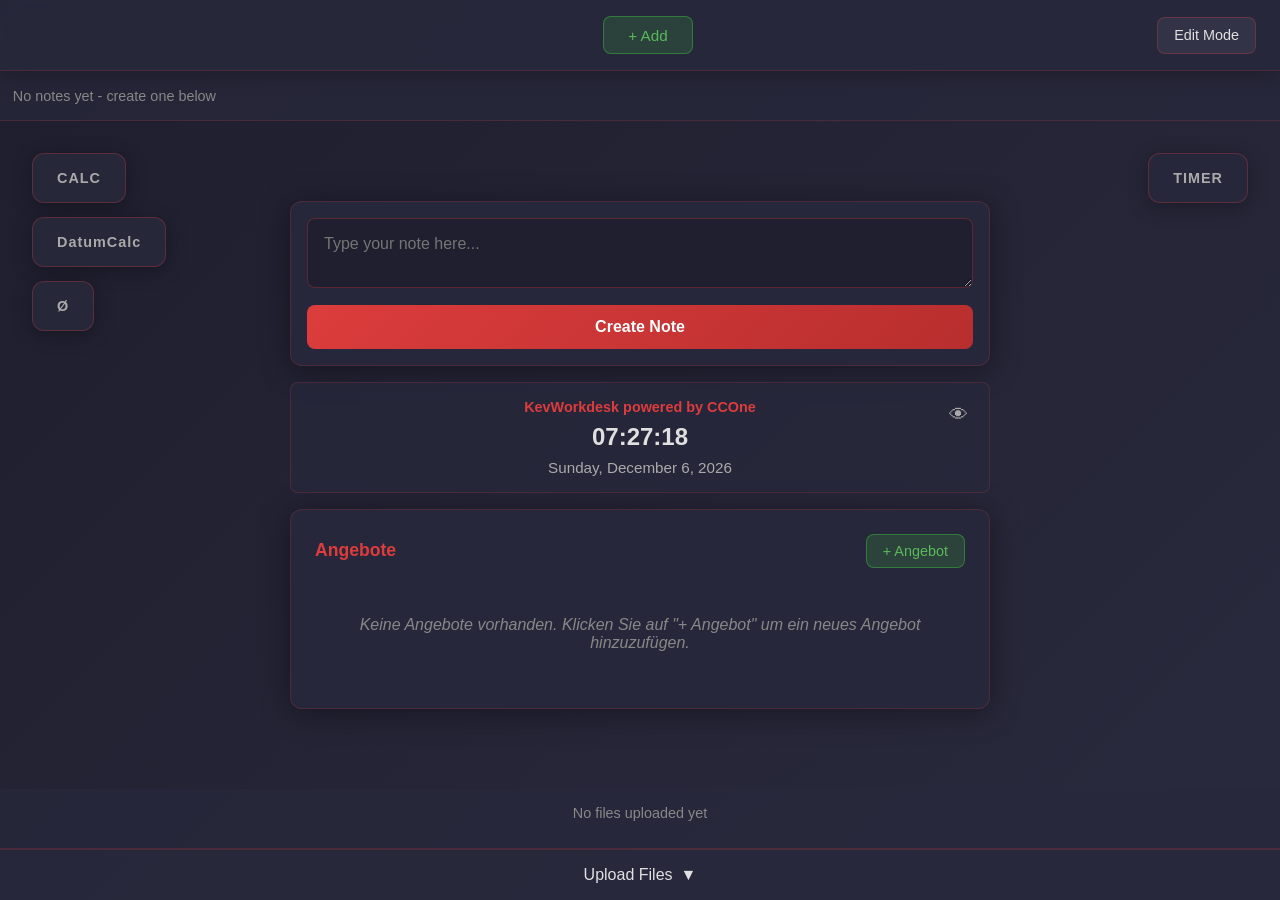
==== index.html @ 1b96d5c5 "Add KevWorkdesk environment with full feature set This commit adds the complete KevWorkdesk powered " ====
<!DOCTYPE html>
<html lang="en">
<head>
    <meta charset="UTF-8">
    <meta name="viewport" content="width=device-width, initial-scale=1.0">
    <title>KevWorkdesk powered by CCOne</title>
    <style>
        * { margin: 0; padding: 0; box-sizing: border-box; }
        body {
            font-family: -apple-system, BlinkMacSystemFont, 'Segoe UI', Roboto, sans-serif;
            background: linear-gradient(135deg, #1e1e2e 0%, #2a2a3e 100%);
            color: #e0e0e0;
            min-height: 100vh;
            display: flex;
            flex-direction: column;
        }
        .top-bar {
            background: rgba(40, 40, 60, 0.9);
            backdrop-filter: blur(10px);
            padding: 1rem;
            display: flex;
            justify-content: center;
            align-items: center;
            gap: 1rem;
            box-shadow: 0 2px 20px rgba(0, 0, 0, 0.3);
            border-bottom: 1px solid rgba(220, 60, 60, 0.2);
            flex-wrap: wrap;
            position: relative;
        }
        .edit-mode-toggle {
            position: absolute;
            right: 1.5rem;
            padding: 0.6rem 1rem;
            background: rgba(60, 60, 80, 0.6);
            border: 1px solid rgba(220, 60, 60, 0.3);
            color: #e0e0e0;
            border-radius: 8px;
            cursor: pointer;
            transition: all 0.3s;
            font-size: 0.9rem;
       }
        .edit-mode-toggle:hover { background: rgba(220, 60, 60, 0.2); border-color: #dc3c3c; }
        .edit-mode-toggle.active { background: rgba(220, 60, 60, 0.3); border-color: #dc3c3c; box-shadow: 0 0 10px rgba(220, 60, 60, 0.3); }
        .nav-button-container { position: relative; display: inline-block; }
        body.edit-mode .nav-button-container { cursor: grab; }
        body.edit-mode .nav-button-container:active { cursor: grabbing; }
        .nav-button {
            padding: 0.6rem 1.5rem;
            background: rgba(60, 60, 80, 0.6);
            border: 1px solid rgba(220, 60, 60, 0.3);
            color: #e0e0e0;
            border-radius: 8px;
            cursor: pointer;
            transition: all 0.3s;
            text-decoration: none;
            font-size: 0.95rem;
            display: inline-block;
        }
        .nav-button:hover { background: rgba(220, 60, 60, 0.2); border-color: #dc3c3c; transform: translateY(-2px); }
        .delete-btn {
            position: absolute;
            top: -8px;
            right: -8px;
            width: 20px;
            height: 20px;
            background: #b43232;
            border: none;
            border-radius: 50%;
            color: white;
            font-size: 14px;
            cursor: pointer;
            display: none;
            align-items: center;
            justify-content: center;
            z-index: 10;
        }
        body.edit-mode .delete-btn { display: flex; }
        .delete-btn:hover { background: #dc3c3c; }
        .add-button {
            padding: 0.6rem 1.5rem;
            background: rgba(60, 180, 60, 0.2);
            border: 1px solid rgba(60, 180, 60, 0.5);
            color: #5cb85c;
            border-radius: 8px;
            cursor: pointer;
            transition: all 0.3s;
            font-size: 0.95rem;
            display: none;
        }
        body.edit-mode .add-button, .add-button.show-always { display: inline-block; }
        .add-button:hover { background: rgba(60, 180, 60, 0.3); transform: translateY(-2px); }
        .notes-bar {
            background: rgba(40, 40, 60, 0.7);
            padding: 0.8rem;
            display: flex;
            gap: 0.5rem;
            overflow-x: auto;
            min-height: 50px;
            align-items: center;
            border-bottom: 1px solid rgba(220, 60, 60, 0.2);
        }
        .notes-bar:empty::after { content: 'No notes yet - create one below'; color: #888; font-size: 0.9rem; }
        .note-button-container {
            position: relative;
            display: inline-block;
            cursor: grab;
        }
        .note-button-container:active {
            cursor: grabbing;
        }
        .note-button {
            padding: 0.5rem 1rem;
            background: rgba(220, 60, 60, 0.2);
            border: 1px solid #dc3c3c;
            color: #dc3c3c;
            border-radius: 6px;
            cursor: pointer;
            transition: all 0.2s;
            white-space: nowrap;
            font-weight: 600;
        }
        .note-button:hover { background: rgba(220, 60, 60, 0.4); transform: scale(1.05); }
        .note-delete-btn {
            position: absolute;
            top: -8px;
            right: -8px;
            width: 20px;
            height: 20px;
            background: #b43232;
            border: none;
            border-radius: 50%;
            color: white;
            font-size: 14px;
            cursor: pointer;
            display: none;
            align-items: center;
            justify-content: center;
            z-index: 10;
        }
        body.edit-mode .note-delete-btn { display: flex; }
        .note-delete-btn:hover { background: #dc3c3c; }
        .main-content {
            flex: 1;
            display: flex;
            flex-direction: column;
            justify-content: center;
            align-items: center;
            padding: 2rem;
            position: relative;
        }
        .widget-bar {
            position: absolute;
            top: 2rem;
            right: 2rem;
            display: flex;
            gap: 1rem;
        }
        .timer-widget {
            background: rgba(40, 40, 60, 0.9);
            border: 1px solid rgba(220, 60, 60, 0.3);
            border-radius: 12px;
            padding: 1rem 1.5rem;
            cursor: pointer;
            transition: all 0.3s;
            box-shadow: 0 4px 20px rgba(0, 0, 0, 0.3);
            position: relative;
        }
        .timer-widget:hover { background: rgba(50, 50, 70, 0.9); border-color: #dc3c3c; transform: translateY(-2px); }
        .timer-label {
            font-size: 0.9rem;
            color: #aaa;
            text-align: center;
            font-weight: 600;
            letter-spacing: 1px;
        }
        .timer-badge {
            position: absolute;
            top: -8px;
            right: -8px;
            background: #dc3c3c;
            color: white;
            border-radius: 50%;
            width: 24px;
            height: 24px;
            display: none;
            align-items: center;
            justify-content: center;
            font-size: 0.75rem;
            font-weight: 700;
            border: 2px solid rgba(40, 40, 60, 0.9);
        }
        .timer-badge.active { display: flex; }
        @keyframes pulse { 0%, 100% { opacity: 1; } 50% { opacity: 0.3; } }
        .content-wrapper {
            display: flex;
            gap: 2rem;
            width: 100%;
            max-width: 1400px;
            align-items: flex-start;
            justify-content: center;
        }
        .calculator-widget {
            background: rgba(40, 40, 60, 0.9);
            border: 1px solid rgba(220, 60, 60, 0.3);
            border-radius: 12px;
            padding: 1.5rem;
            box-shadow: 0 4px 30px rgba(0, 0, 0, 0.4);
            display: none;
            flex-direction: column;
            gap: 1rem;
            min-width: 280px;
        }
        .calculator-widget.active { display: flex; }
        .calc-toggle, .datecalc-toggle, .avg-toggle {
            position: absolute;
            top: 2rem;
            left: 2rem;
            background: rgba(40, 40, 60, 0.9);
            border: 1px solid rgba(220, 60, 60, 0.3);
            border-radius: 12px;
            padding: 1rem 1.5rem;
            cursor: pointer;
            transition: all 0.3s;
            box-shadow: 0 4px 20px rgba(0, 0, 0, 0.3);
            font-size: 0.9rem;
            color: #aaa;
            font-weight: 600;
            letter-spacing: 1px;
        }
        .datecalc-toggle {
            top: 6rem;
        }
        .avg-toggle {
            top: 10rem;
        }
        .calc-toggle:hover, .datecalc-toggle:hover, .avg-toggle:hover { background: rgba(50, 50, 70, 0.9); border-color: #dc3c3c; transform: translateY(-2px); }
        .calc-toggle.active, .datecalc-toggle.active, .avg-toggle.active { background: rgba(220, 60, 60, 0.2); border-color: #dc3c3c; color: #dc3c3c; }
        .calc-display {
            background: rgba(30, 30, 45, 0.8);
            border: 1px solid rgba(220, 60, 60, 0.3);
            border-radius: 8px;
            padding: 1.5rem;
            text-align: right;
            font-size: 2rem;
            font-weight: 700;
            color: #e0e0e0;
            min-height: 70px;
            display: flex;
            align-items: center;
            justify-content: flex-end;
            word-break: break-all;
        }
        .calc-buttons {
            display: grid;
            grid-template-columns: repeat(4, 1fr);
            gap: 0.8rem;
        }
        .calc-btn {
            padding: 1.2rem;
            background: rgba(60, 60, 80, 0.6);
            border: 1px solid rgba(220, 60, 60, 0.3);
            color: #e0e0e0;
            border-radius: 8px;
            cursor: pointer;
            font-size: 1.2rem;
            font-weight: 600;
            transition: all 0.2s;
        }
        .calc-btn:hover { background: rgba(220, 60, 60, 0.2); border-color: #dc3c3c; transform: scale(1.05); }
        .calc-btn:active { transform: scale(0.95); }
        .calc-btn.operator { background: rgba(220, 60, 60, 0.2); color: #dc3c3c; }
        .calc-btn.equals { background: linear-gradient(135deg, #dc3c3c 0%, #b82e2e 100%); color: white; grid-column: span 2; }
        .calc-btn.clear { background: rgba(180, 50, 50, 0.2); color: #b43232; }
        .input-section { width: 100%; max-width: 700px; }
        .input-container {
            background: rgba(40, 40, 60, 0.9);
            border-radius: 12px;
            padding: 1rem;
            box-shadow: 0 4px 30px rgba(0, 0, 0, 0.4);
            border: 1px solid rgba(220, 60, 60, 0.2);
        }
        .input-box {
            width: 100%;
            min-height: 60px;
            background: rgba(30, 30, 45, 0.8);
            border: 1px solid rgba(220, 60, 60, 0.3);
            border-radius: 8px;
            padding: 1rem;
            color: #e0e0e0;
            font-size: 1rem;
            resize: vertical;
            font-family: inherit;
        }
        .input-box:focus { outline: none; border-color: #dc3c3c; }
        .submit-button {
            margin-top: 0.8rem;
            padding: 0.8rem 2rem;
            background: linear-gradient(135deg, #dc3c3c 0%, #b82e2e 100%);
            border: none;
            color: white;
            border-radius: 8px;
            cursor: pointer;
            font-size: 1rem;
            font-weight: 600;
            transition: all 0.3s;
            width: 100%;
        }
        .submit-button:hover { transform: translateY(-2px); }
        .dashboard-info {
            margin-top: 1rem;
            text-align: center;
            padding: 1rem;
            background: rgba(40, 40, 60, 0.7);
            border-radius: 8px;
            border: 1px solid rgba(220, 60, 60, 0.2);
            position: relative;
        }
        .dashboard-title {
            color: #dc3c3c;
            font-size: 0.9rem;
            font-weight: 600;
            margin-bottom: 0.5rem;
        }
        .dashboard-time {
            font-size: 1.5rem;
            font-weight: 700;
            color: #e0e0e0;
            margin: 0.5rem 0;
        }
        .dashboard-time.hidden {
            color: #555;
            user-select: none;
        }
        .dashboard-date {
            color: #aaa;
            font-size: 0.95rem;
        }
        .time-toggle {
            position: absolute;
            top: 1rem;
            right: 1rem;
            background: none;
            border: none;
            color: #aaa;
            cursor: pointer;
            font-size: 1.2rem;
            transition: all 0.3s;
            padding: 0.3rem;
        }
        .time-toggle:hover {
            color: #dc3c3c;
            transform: scale(1.1);
        }
        .offers-section {
            width: 100%;
            max-width: 700px;
            margin-top: 1rem;
            background: rgba(40, 40, 60, 0.9);
            border-radius: 12px;
            padding: 1.5rem;
            box-shadow: 0 4px 30px rgba(0, 0, 0, 0.4);
            border: 1px solid rgba(220, 60, 60, 0.2);
        }
        .offers-header {
            display: flex;
            justify-content: space-between;
            align-items: center;
            margin-bottom: 1rem;
        }
        .offers-title {
            color: #dc3c3c;
            font-size: 1.1rem;
            font-weight: 600;
        }
        .add-offer-btn {
            padding: 0.5rem 1rem;
            background: rgba(60, 180, 60, 0.2);
            border: 1px solid rgba(60, 180, 60, 0.5);
            color: #5cb85c;
            border-radius: 8px;
            cursor: pointer;
            transition: all 0.3s;
            font-size: 0.9rem;
            display: none;
        }
        body.edit-mode .add-offer-btn, .add-offer-btn.show-always { display: inline-block; }
        .add-offer-btn:hover { background: rgba(60, 180, 60, 0.3); transform: scale(1.05); }
        .offers-table {
            width: 100%;
            border-collapse: collapse;
        }
        .offers-table thead th {
            background: rgba(220, 60, 60, 0.2);
            color: #dc3c3c;
            padding: 0.8rem;
            text-align: left;
            font-weight: 600;
            border-bottom: 2px solid rgba(220, 60, 60, 0.3);
        }
        .offers-table thead th:nth-child(1) { width: 5%; }
        .offers-table thead th:nth-child(2) { width: 55%; }
        .offers-table thead th:nth-child(3) { width: 20%; }
        .offers-table thead th:nth-child(4) { width: 20%; }
        .offers-table tbody tr {
            border-bottom: 1px solid rgba(220, 60, 60, 0.2);
            transition: all 0.3s;
        }
        .offers-table tbody tr:hover {
            background: rgba(220, 60, 60, 0.1);
        }
        .offers-table tbody tr.expired {
            background: rgba(180, 50, 50, 0.15);
        }
        .offers-table tbody td {
            padding: 0.8rem;
            color: #e0e0e0;
        }
        .offer-row {
            cursor: pointer;
        }
        .offer-status {
            text-align: center;
        }
        .status-dot {
            display: inline-block;
            width: 12px;
            height: 12px;
            border-radius: 50%;
            position: relative;
            cursor: help;
        }
        .status-dot.active { background: #5cb85c; }
        .status-dot.expiring { background: #ffcc00; }
        .status-dot.expired { background: #dc3c3c; }
        .status-dot.future { background: #5dade2; } /* Light blue for future offers */
        .offer-title {
            font-weight: 600;
            color: #e0e0e0;
        }
        .offer-description-row {
            display: none;
            background: rgba(30, 30, 45, 0.5);
        }
        .offer-description-row.expanded {
            display: table-row;
        }
        .offer-description-cell {
            padding: 1rem !important;
            font-style: italic;
            font-size: 0.9rem;
            color: #aaa;
        }
        .offer-actions {
            display: none;
            gap: 0.5rem;
            margin-top: 0.3rem;
        }
        body.edit-mode .offer-actions {
            display: flex;
        }
        .offer-edit-btn, .offer-delete-btn {
            padding: 0.3rem 0.6rem;
            border-radius: 4px;
            border: 1px solid;
            cursor: pointer;
            font-size: 0.8rem;
            transition: all 0.2s;
        }
        .offer-edit-btn {
            background: rgba(220, 60, 60, 0.2);
            border-color: #dc3c3c;
            color: #dc3c3c;
        }
        .offer-delete-btn {
            background: rgba(180, 50, 50, 0.2);
            border-color: #b43232;
            color: #b43232;
        }
        .offer-edit-btn:hover { background: rgba(220, 60, 60, 0.3); }
        .offer-delete-btn:hover { background: rgba(180, 50, 50, 0.3); }
        .offers-empty {
            text-align: center;
            padding: 2rem;
            color: #888;
            font-style: italic;
        }
        .active-timers-display {
            position: fixed;
            bottom: 2rem;
            right: 2rem;
            background: rgba(40, 40, 60, 0.95);
            border: 1px solid rgba(220, 60, 60, 0.3);
            border-radius: 12px;
            padding: 1rem;
            box-shadow: 0 4px 30px rgba(0, 0, 0, 0.5);
            min-width: 300px;
            max-width: 400px;
            display: none;
            flex-direction: column;
            gap: 0.8rem;
            z-index: 100;
        }
        .active-timers-display.visible {
            display: flex;
        }
        .active-timers-header {
            color: #dc3c3c;
            font-weight: 600;
            font-size: 0.95rem;
            border-bottom: 1px solid rgba(220, 60, 60, 0.3);
            padding-bottom: 0.5rem;
        }
        .active-timer-item {
            background: rgba(30, 30, 45, 0.8);
            border: 1px solid rgba(220, 60, 60, 0.3);
            border-radius: 8px;
            padding: 0.8rem;
            display: flex;
            justify-content: space-between;
            align-items: center;
        }
        .active-timer-info {
            flex: 1;
        }
        .active-timer-type {
            font-size: 0.9rem;
            color: #e0e0e0;
            margin-bottom: 0.2rem;
            font-weight: 600;
        }
        .active-timer-countdown {
            font-size: 1.2rem;
            font-weight: 700;
            color: #5cb85c;
        }
        .active-timer-stop {
            background: rgba(180, 50, 50, 0.2);
            border: 1px solid #b43232;
            color: #b43232;
            padding: 0.4rem 0.8rem;
            border-radius: 6px;
            cursor: pointer;
            font-size: 0.8rem;
            transition: all 0.2s;
        }
        .active-timer-stop:hover {
            background: rgba(180, 50, 50, 0.4);
        }
        .expired-timers-modal {
            position: fixed;
            bottom: 2rem;
            right: 2rem;
            transform: none;
            background: rgba(40, 40, 60, 0.98);
            border: 2px solid #dc3c3c;
            border-radius: 12px;
            padding: 1.5rem;
            box-shadow: 0 8px 40px rgba(220, 60, 60, 0.4);
            min-width: 400px;
            max-width: 600px;
            max-height: 70vh;
            overflow-y: auto;
            z-index: 150;
            margin-bottom: 1rem;
            display: none;
        }
        .expired-timers-modal.visible {
            display: block;
            animation: slideUp 0.3s ease-out;
        }
        @keyframes slideUp {
            from {
                opacity: 0;
                transform: translateY(20px);
            }
            to {
                opacity: 1;
                transform: translateY(0);
            }
        }
        .expired-timers-header {
            color: #dc3c3c;
            font-size: 1.3rem;
            font-weight: 700;
            margin-bottom: 1rem;
            text-align: center;
        }
        .expired-timer-item {
            background: rgba(220, 60, 60, 0.15);
            border: 1px solid #dc3c3c;
            border-radius: 8px;
            padding: 1rem;
            margin-bottom: 1rem;
        }
        .expired-timer-item:last-child {
            margin-bottom: 0;
        }
        .expired-timer-title {
            font-size: 1.1rem;
            font-weight: 600;
            color: #dc3c3c;
            margin-bottom: 0.5rem;
        }
        .expired-timer-description {
            color: #aaa;
            font-style: italic;
            font-size: 0.95rem;
            margin-bottom: 0.8rem;
        }
        .expired-timer-actions {
            display: flex;
            gap: 0.5rem;
        }
        .expired-timer-btn {
            flex: 1;
            padding: 0.6rem;
            border-radius: 6px;
            border: 1px solid;
            cursor: pointer;
            font-size: 0.9rem;
            font-weight: 600;
            transition: all 0.2s;
        }
        .restart-expired-btn {
            background: rgba(60, 180, 60, 0.2);
            border-color: #5cb85c;
            color: #5cb85c;
        }
        .restart-expired-btn:hover {
            background: rgba(60, 180, 60, 0.3);
        }
        .dismiss-expired-btn {
            background: rgba(100, 100, 120, 0.3);
            border-color: #666;
            color: #aaa;
        }
        .dismiss-expired-btn:hover {
            background: rgba(100, 100, 120, 0.4);
        }
        .dismiss-all-expired-btn {
            width: 100%;
            margin-top: 1rem;
            padding: 0.8rem;
            background: rgba(180, 50, 50, 0.2);
            border: 1px solid #b43232;
            color: #b43232;
            border-radius: 8px;
            cursor: pointer;
            font-size: 1rem;
            font-weight: 600;
            transition: all 0.2s;
        }
        .dismiss-all-expired-btn:hover {
            background: rgba(180, 50, 50, 0.4);
        }
        .files-display-section {
            background: rgba(40, 40, 60, 0.7);
            padding: 1rem;
            border-bottom: 1px solid rgba(220, 60, 60, 0.2);
            min-height: 60px;
        }
        .files-display-section:empty::after {
            content: 'No files uploaded yet';
            color: #888;
            font-size: 0.9rem;
            display: block;
            text-align: center;
        }
        .files-list { display: flex; flex-wrap: wrap; gap: 0.5rem; }
        .bottom-bar { background: rgba(40, 40, 60, 0.9); border-top: 1px solid rgba(220, 60, 60, 0.2); }
        .bottom-bar-header {
            padding: 1rem;
            display: flex;
            justify-content: center;
            align-items: center;
            gap: 0.5rem;
            cursor: pointer;
            transition: all 0.3s;
        }
        .bottom-bar-header:hover { background: rgba(50, 50, 70, 0.9); }
        .upload-section { max-height: 0; overflow: hidden; transition: max-height 0.3s; }
        .upload-section.open { max-height: 400px; overflow-y: auto; }
        .upload-content { padding: 1.5rem; border-top: 1px solid rgba(220, 60, 60, 0.2); }
        .upload-area {
            border: 2px dashed rgba(220, 60, 60, 0.4);
            border-radius: 8px;
            padding: 2rem;
            text-align: center;
            cursor: pointer;
            transition: all 0.3s;
        }
        .upload-area:hover { border-color: #dc3c3c; background: rgba(220, 60, 60, 0.05); }
        .upload-area.drag-over { border-color: #dc3c3c; background: rgba(220, 60, 60, 0.15); transform: scale(1.02); }
        .upload-button {
            padding: 0.8rem 2rem;
            background: rgba(220, 60, 60, 0.2);
            border: 1px solid #dc3c3c;
            color: #dc3c3c;
            border-radius: 8px;
            cursor: pointer;
        }
        .file-input { display: none; }
        .file-item-container { position: relative; }
        .file-item {
            padding: 0.6rem 1rem;
            background: rgba(60, 60, 80, 0.6);
            border: 1px solid rgba(220, 60, 60, 0.3);
            border-radius: 6px;
            cursor: pointer;
            transition: all 0.2s;
        }
        .file-item:hover { background: rgba(220, 60, 60, 0.2); }
        .modal {
            display: none;
            position: fixed;
            top: 0;
            left: 0;
            width: 100%;
            height: 100%;
            background: rgba(0, 0, 0, 0.8);
            z-index: 1000;
            justify-content: center;
            align-items: center;
        }
        .modal.open { display: flex; }
        .modal-content {
            background: rgba(40, 40, 60, 0.98);
            border-radius: 12px;
            padding: 2rem;
            max-width: 600px;
            width: 90%;
            max-height: 80vh;
            overflow-y: auto;
            border: 1px solid rgba(220, 60, 60, 0.3);
        }
        .modal-header {
            display: flex;
            justify-content: space-between;
            align-items: center;
            margin-bottom: 1.5rem;
        }
        .modal-title {
            color: #dc3c3c;
            font-size: 1.3rem;
            font-weight: 600;
        }
        .modal-title-input {
            background: rgba(30, 30, 45, 0.8);
            border: 1px solid rgba(220, 60, 60, 0.3);
            border-radius: 6px;
            padding: 0.5rem;
            color: #dc3c3c;
            font-size: 1.3rem;
            font-weight: 600;
            font-family: inherit;
            width: 100%;
        }
        .close-button {
            background: none;
            border: none;
            color: #888;
            font-size: 1.5rem;
            cursor: pointer;
        }
        .note-content {
            background: rgba(30, 30, 45, 0.8);
            border: 1px solid rgba(220, 60, 60, 0.2);
            border-radius: 8px;
            padding: 1rem;
            color: #e0e0e0;
            white-space: pre-wrap;
            margin-bottom: 1.5rem;
            min-height: 100px;
        }
        .note-content-edit {
            width: 100%;
            min-height: 150px;
            background: rgba(30, 30, 45, 0.8);
            border: 1px solid rgba(220, 60, 60, 0.3);
            border-radius: 8px;
            padding: 1rem;
            color: #e0e0e0;
            font-size: 1rem;
            resize: vertical;
            font-family: inherit;
            margin-bottom: 1rem;
        }
        .modal-actions { display: flex; gap: 1rem; flex-wrap: wrap; }
        .action-button {
            flex: 1;
            padding: 0.8rem;
            border: none;
            border-radius: 8px;
            cursor: pointer;
            font-size: 1rem;
            font-weight: 600;
            min-width: 120px;
        }
        .edit-button { background: rgba(220, 60, 60, 0.2); color: #dc3c3c; border: 1px solid #dc3c3c; }
        .delete-button { background: rgba(180, 50, 50, 0.2); color: #b43232; border: 1px solid #b43232; }
        .save-button { background: linear-gradient(135deg, #dc3c3c 0%, #b82e2e 100%); color: white; }
        .cancel-button { background: rgba(100, 100, 120, 0.3); color: #aaa; border: 1px solid #666; }
        .restart-button { background: rgba(60, 180, 60, 0.2); color: #5cb85c; border: 1px solid #5cb85c; }
        .form-group { margin-bottom: 1rem; }
        .form-label {
            display: block;
            color: #dc3c3c;
            margin-bottom: 0.5rem;
            font-weight: 600;
        }
        .form-input, .form-textarea {
            width: 100%;
            background: rgba(30, 30, 45, 0.8);
            border: 1px solid rgba(220, 60, 60, 0.3);
            border-radius: 8px;
            padding: 0.8rem;
            color: #e0e0e0;
            font-size: 1rem;
            font-family: inherit;
        }
        .form-textarea {
            min-height: 100px;
            resize: vertical;
        }
        .arrow { transition: transform 0.3s; display: inline-block; }
        .arrow.up { transform: rotate(180deg); }
        .timer-tabs { display: flex; gap: 0.5rem; margin-bottom: 1rem; }
        .timer-tab {
            flex: 1;
            padding: 0.8rem;
            background: rgba(60, 60, 80, 0.6);
            border: 1px solid rgba(220, 60, 60, 0.3);
            border-radius: 8px;
            cursor: pointer;
            text-align: center;
            transition: all 0.3s;
            color: #aaa;
        }
        .timer-tab.active { background: rgba(220, 60, 60, 0.3); border-color: #dc3c3c; color: #dc3c3c; }
        .timer-inputs { display: flex; gap: 1rem; margin-bottom: 1rem; }
        .timer-input-group { flex: 1; }
        .active-timer {
            background: rgba(60, 180, 60, 0.2);
            border: 1px solid rgba(60, 180, 60, 0.5);
            border-radius: 8px;
            padding: 1rem;
            margin-bottom: 1rem;
            text-align: center;
        }
        .active-timer-time {
            font-size: 2rem;
            font-weight: 700;
            color: #5cb85c;
            margin-bottom: 0.5rem;
        }
        .active-timer-label {
            color: #aaa;
            font-size: 0.9rem;
        }
        .timer-complete-msg {
            background: rgba(220, 60, 60, 0.2);
            border: 1px solid #dc3c3c;
            border-radius: 8px;
            padding: 1.5rem;
            text-align: center;
            margin-bottom: 1rem;
        }
        .timer-complete-text {
            font-size: 1.5rem;
            color: #dc3c3c;
            font-weight: 600;
            margin-bottom: 0.5rem;
        }
        .timer-complete-subtext {
            color: #aaa;
            font-size: 0.9rem;
        }
        .avg-values-list {
            max-height: 300px;
            overflow-y: auto;
            margin-bottom: 1rem;
        }
        .avg-value-item {
            background: rgba(30, 30, 45, 0.8);
            border: 1px solid rgba(220, 60, 60, 0.3);
            border-radius: 8px;
            padding: 0.8rem;
            margin-bottom: 0.5rem;
            display: flex;
            justify-content: space-between;
            align-items: center;
        }
        .avg-value-text {
            color: #e0e0e0;
            font-size: 1.1rem;
            font-weight: 600;
        }
        .avg-delete-btn {
            background: rgba(180, 50, 50, 0.2);
            border: 1px solid #b43232;
            color: #b43232;
            padding: 0.4rem 0.8rem;
            border-radius: 6px;
            cursor: pointer;
            font-size: 0.9rem;
            transition: all 0.2s;
        }
        .avg-delete-btn:hover {
            background: rgba(180, 50, 50, 0.4);
            transform: scale(1.05);
        }
        .avg-result {
            background: rgba(60, 180, 60, 0.2);
            border: 1px solid rgba(60, 180, 60, 0.5);
            border-radius: 8px;
            padding: 1.5rem;
            text-align: center;
            margin-bottom: 1rem;
        }
        .avg-result-label {
            color: #aaa;
            font-size: 0.9rem;
            margin-bottom: 0.5rem;
        }
        .avg-result-value {
            font-size: 2.5rem;
            font-weight: 700;
            color: #5cb85c;
        }
        .avg-input-row {
            display: flex;
            gap: 0.5rem;
            margin-bottom: 1rem;
        }
        .avg-input-row input {
            flex: 1;
        }
        .date-calc-result {
            background: rgba(60, 180, 60, 0.2);
            border: 1px solid rgba(60, 180, 60, 0.5);
            border-radius: 8px;
            padding: 1.5rem;
            margin-bottom: 1rem;
        }
        .date-calc-row {
            display: flex;
            justify-content: space-between;
            padding: 0.8rem 0;
            border-bottom: 1px solid rgba(60, 180, 60, 0.3);
        }
        .date-calc-row:last-child {
            border-bottom: none;
        }
        .date-calc-label {
            color: #aaa;
            font-size: 0.95rem;
        }
        .date-calc-value {
            color: #5cb85c;
            font-weight: 700;
            font-size: 1.1rem;
        }
    </style>
</head>
<body>
    <div class="top-bar">
        <button class="edit-mode-toggle" id="editToggle">Edit Mode</button>
        <div id="navButtons"></div>
        <button class="add-button" id="addBtn">+ Add</button>
    </div>
    <div class="notes-bar" id="notesBar"></div>
    <div class="main-content">
        <div class="calc-toggle" id="calcToggle">CALC</div>
        <div class="datecalc-toggle" id="dateCalcToggle">DatumCalc</div>
        <div class="avg-toggle" id="avgToggle">Ø</div>
        <div class="widget-bar">
            <div class="timer-widget" id="timerWidget">
                <div id="timerBadge" class="timer-badge">0</div>
                <div class="timer-label">TIMER</div>
            </div>
        </div>
        <div class="content-wrapper">
            <div class="calculator-widget" id="calculator">
                <div class="calc-display" id="calcDisplay">0</div>
                <div class="calc-buttons">
                    <button class="calc-btn clear">C</button>
                    <button class="calc-btn operator">⌫</button>
                    <button class="calc-btn operator">/</button>
                    <button class="calc-btn operator">×</button>
                    <button class="calc-btn">7</button>
                    <button class="calc-btn">8</button>
                    <button class="calc-btn">9</button>
                    <button class="calc-btn operator">−</button>
                    <button class="calc-btn">4</button>
                    <button class="calc-btn">5</button>
                    <button class="calc-btn">6</button>
                    <button class="calc-btn operator">+</button>
                    <button class="calc-btn">1</button>
                    <button class="calc-btn">2</button>
                    <button class="calc-btn">3</button>
                    <button class="calc-btn">0</button>
                    <button class="calc-btn">.</button>
                    <button class="calc-btn equals">=</button>
                </div>
            </div>
            <div class="input-section">
                <div class="input-container">
                    <textarea class="input-box" id="noteInput" placeholder="Type your note here..."></textarea>
                    <button class="submit-button" id="createBtn">Create Note</button>
                </div>
                <div class="dashboard-info">
                    <button class="time-toggle" id="timeToggle" title="Uhrzeit ein-/ausblenden">👁</button>
                    <div class="dashboard-title">KevWorkdesk powered by CCOne</div>
                    <div class="dashboard-time" id="dashTime">00:00:00</div>
                    <div class="dashboard-date" id="dashDate">Loading...</div>
                </div>
                <div class="offers-section">
                    <div class="offers-header">
                        <div class="offers-title">Angebote</div>
                        <button class="add-offer-btn" id="addOfferBtn">+ Angebot</button>
                    </div>
                    <div id="offersTableContainer"></div>
                </div>
            </div>
        </div>
    </div>
    <div class="active-timers-display" id="activeTimersDisplay">
        <div class="active-timers-header">Aktive Timer</div>
        <div id="activeTimersList"></div>
    </div>
    <div class="expired-timers-modal" id="expiredTimersModal">
        <div class="expired-timers-header">⏰ Timer abgelaufen!</div>
        <div id="expiredTimersList"></div>
        <button class="dismiss-all-expired-btn" id="dismissAllExpiredBtn">Alle schließen</button>
    </div>
    <div class="files-display-section" id="filesDisplay"></div>
    <div class="bottom-bar">
        <div class="bottom-bar-header" id="fileHeader">
            <span>Upload Files</span>
            <span class="arrow" id="uploadArrow">▼</span>
        </div>
        <div class="upload-section" id="uploadSection">
            <div class="upload-content">
                <div class="upload-area" id="uploadArea">
                    <button class="upload-button">Choose PDF, PNG or JPG</button>
                    <p style="margin-top:0.5rem;color:#888;font-size:0.9rem">or drag and drop files here</p>
                </div>
                <input type="file" id="fileInput" class="file-input" accept=".pdf,.png,.jpg,.jpeg" multiple>
            </div>
        </div>
    </div>
    <div class="modal" id="modal">
        <div class="modal-content">
            <div class="modal-header">
                <div id="modalTitleContainer" style="flex:1"><h2 class="modal-title" id="modalTitle"></h2></div>
                <button class="close-button" id="closeBtn">&times;</button>
            </div>
            <div id="modalBody"></div>
        </div>
    </div>
    <script>
        var notes = [];
        var noteTitles = [];
        var files = [];
        var buttons = [];
        var isEditMode = false;
        var currentNoteIndex = -1;
        var activeTimers = [];
        var expiredTimers = [];
        var timerIntervals = {};
        var timerIdCounter = 0;
        var lastTimerConfig = null;
        var notificationAsked = false;
        var calcActive = false;
        var calcCurrentValue = '0';
        var calcPreviousValue = '';
        var calcOperation = null;
        var calcNewNumber = true;
        var avgValues = [];
        var offers = [];
        var expandedOffers = [];
        var timeVisible = true;
        var draggedButtonIndex = null;
        var draggedNoteIndex = null;

        // CALCULATOR FUNCTIONS
        function toggleCalculator() {
            calcActive = !calcActive;
            var calc = document.getElementById('calculator');
            var toggle = document.getElementById('calcToggle');
            if (calcActive) {
                calc.classList.add('active');
                toggle.classList.add('active');
            } else {
                calc.classList.remove('active');
                toggle.classList.remove('active');
            }
        }

        function updateCalcDisplay() {
            document.getElementById('calcDisplay').textContent = calcCurrentValue;
        }

        function calcClear() {
            calcCurrentValue = '0';
            calcPreviousValue = '';
            calcOperation = null;
            calcNewNumber = true;
            updateCalcDisplay();
        }

        function calcBackspace() {
            if (calcCurrentValue.length > 1) {
                calcCurrentValue = calcCurrentValue.slice(0, -1);
            } else {
                calcCurrentValue = '0';
            }
            updateCalcDisplay();
        }

        function calcInputNumber(num) {
            if (calcNewNumber) {
                calcCurrentValue = num;
                calcNewNumber = false;
            } else {
                if (calcCurrentValue === '0' && num !== '.') {
                    calcCurrentValue = num;
                } else {
                    if (num === '.' && calcCurrentValue.includes('.')) return;
                    calcCurrentValue += num;
                }
            }
            updateCalcDisplay();
        }

        function calcInputOperator(op) {
            if (calcOperation && !calcNewNumber) {
                calcExecute();
            }
            calcPreviousValue = calcCurrentValue;
            calcOperation = op;
            calcNewNumber = true;
        }

        function calcExecute() {
            if (!calcOperation || calcPreviousValue === '') return;
            var prev = parseFloat(calcPreviousValue);
            var curr = parseFloat(calcCurrentValue);
            var result = 0;
            switch (calcOperation) {
                case '+': result = prev + curr; break;
                case '-': result = prev - curr; break;
                case '*': result = prev * curr; break;
                case '/': result = curr !== 0 ? prev / curr : 0; break;
            }
            calcCurrentValue = result.toString();
            calcPreviousValue = '';
            calcOperation = null;
            calcNewNumber = true;
            updateCalcDisplay();
        }

        function handleCalcButton(btn) {
            var text = btn.textContent;
            if (text === 'C') {
                calcClear();
            } else if (text === '⌫') {
                calcBackspace();
            } else if (text === '=') {
                calcExecute();
            } else if (['+', '−', '×', '/'].includes(text)) {
                var op = text === '×' ? '*' : text === '−' ? '-' : text;
                calcInputOperator(op);
            } else {
                calcInputNumber(text);
            }
        }

        function setupCalculator() {
            var calcButtons = document.querySelectorAll('.calc-btn');
            calcButtons.forEach(function(btn) {
                btn.addEventListener('click', function() {
                    handleCalcButton(btn);
                });
            });

            document.addEventListener('keydown', function(e) {
                if (!calcActive) return;

                var key = e.key;
                if (key >= '0' && key <= '9') {
                    calcInputNumber(key);
                    e.preventDefault();
                } else if (key === '.') {
                    calcInputNumber('.');
                    e.preventDefault();
                } else if (key === '+' || key === '-' || key === '*' || key === '/') {
                    calcInputOperator(key);
                    e.preventDefault();
                } else if (key === 'Enter' || key === '=') {
                    calcExecute();
                    e.preventDefault();
                } else if (key === 'Escape' || key === 'c' || key === 'C') {
                    calcClear();
                    e.preventDefault();
                } else if (key === 'Backspace') {
                    calcBackspace();
                    e.preventDefault();
                }
            });
        }

        // DATE CALCULATOR FUNCTIONS
        function openDateCalcModal() {
            showModal('Datumsrechner',
                '<div class="form-group"><label class="form-label">Zieldatum</label>' +
                '<input type="date" class="form-input" id="targetDate"></div>' +
                '<div id="dateCalcResults"></div>' +
                '<div class="modal-actions">' +
                '<button class="action-button save-button" id="calcDateBtn">Berechnen</button>' +
                '<button class="action-button cancel-button" onclick="closeModal()">Schließen</button>' +
                '</div>'
            );
            document.getElementById('calcDateBtn').onclick = calculateDateDifference;
            setTimeout(function() { document.getElementById('targetDate').focus(); }, 100);
        }

        function calculateDateDifference() {
            var targetDateInput = document.getElementById('targetDate').value;
            if (!targetDateInput) {
                alert('Bitte geben Sie ein Zieldatum ein');
                return;
            }

            var now = new Date();
            now.setHours(0, 0, 0, 0);
            var target = new Date(targetDateInput);
            target.setHours(0, 0, 0, 0);

            var diffTime = target - now;
            var diffDays = Math.ceil(diffTime / (1000 * 60 * 60 * 24));
            var diffWeeks = Math.floor(Math.abs(diffDays) / 7);

            var isPast = diffTime < 0;
            var startDate = isPast ? target : now;
            var endDate = isPast ? now : target;

            // Calculate years, months, weeks, days
            var years = 0;
            var months = 0;
            var tempDate = new Date(startDate);

            // Count full years
            while (tempDate.getFullYear() < endDate.getFullYear() ||
                   (tempDate.getFullYear() === endDate.getFullYear() &&
                    (tempDate.getMonth() < endDate.getMonth() ||
                     (tempDate.getMonth() === endDate.getMonth() && tempDate.getDate() <= endDate.getDate())))) {
                var nextYear = new Date(tempDate);
                nextYear.setFullYear(nextYear.getFullYear() + 1);
                if (nextYear <= endDate) {
                    years++;
                    tempDate = nextYear;
                } else {
                    break;
                }
            }

            // Count remaining months
            while (tempDate.getMonth() < endDate.getMonth() ||
                   (tempDate.getMonth() === endDate.getMonth() && tempDate.getDate() <= endDate.getDate()) ||
                   (tempDate.getMonth() > endDate.getMonth() && tempDate < endDate)) {
                var nextMonth = new Date(tempDate);
                nextMonth.setMonth(nextMonth.getMonth() + 1);
                if (nextMonth <= endDate) {
                    months++;
                    tempDate = nextMonth;
                } else {
                    break;
                }
            }

            // Calculate remaining days and weeks
            var remainingDays = Math.ceil((endDate - tempDate) / (1000 * 60 * 60 * 24));
            var remainingWeeks = Math.floor(remainingDays / 7);
            remainingDays = remainingDays % 7;

            var prefix = isPast ? 'vor ' : 'in ';
            var absDays = Math.abs(diffDays);
            var absWeeks = diffWeeks;

            var resultsHtml = '<div class="date-calc-result">';
            resultsHtml += '<div class="date-calc-row"><span class="date-calc-label">Tage</span><span class="date-calc-value">' + prefix + absDays + ' Tagen</span></div>';
            resultsHtml += '<div class="date-calc-row"><span class="date-calc-label">Wochen</span><span class="date-calc-value">' + prefix + absWeeks + ' Wochen</span></div>';

            // Build combined display with years
            var combinedParts = [];
            if (years > 0) combinedParts.push(years + ' Jahr' + (years !== 1 ? 'e' : ''));
            if (months > 0) combinedParts.push(months + ' Monat' + (months !== 1 ? 'e' : ''));
            if (remainingWeeks > 0) combinedParts.push(remainingWeeks + ' Woche' + (remainingWeeks !== 1 ? 'n' : ''));
            if (remainingDays > 0) combinedParts.push(remainingDays + ' Tag' + (remainingDays !== 1 ? 'e' : ''));

            var combinedText = combinedParts.length > 0 ? prefix + combinedParts.join(', ') : 'Heute';

            resultsHtml += '<div class="date-calc-row"><span class="date-calc-label">Kombiniert</span><span class="date-calc-value">' + combinedText + '</span></div>';
            resultsHtml += '</div>';

            document.getElementById('dateCalcResults').innerHTML = resultsHtml;
        }

        // AVERAGE CALCULATOR FUNCTIONS
        function calculateAverage() {
            if (avgValues.length === 0) return 0;
            var sum = avgValues.reduce(function(acc, val) { return acc + val; }, 0);
            return sum / avgValues.length;
        }

        function renderAvgModal() {
            var avg = calculateAverage();
            var resultHtml = avgValues.length > 0 ?
                '<div class="avg-result"><div class="avg-result-label">Durchschnitt</div><div class="avg-result-value">' + avg.toFixed(2) + '</div></div>' : '';

            var valuesHtml = '';
            if (avgValues.length > 0) {
                valuesHtml = '<div class="avg-values-list">';
                avgValues.forEach(function(val, index) {
                    valuesHtml += '<div class="avg-value-item"><span class="avg-value-text">' + val + '</span><button class="avg-delete-btn" onclick="deleteAvgValue(' + index + ')">✕</button></div>';
                });
                valuesHtml += '</div>';
            }

            showModal('Durchschnittsrechner (Ø)',
                resultHtml +
                valuesHtml +
                '<div class="form-group"><label class="form-label">Neuer Wert</label>' +
                '<div class="avg-input-row"><input type="number" step="any" class="form-input" id="avgInput" placeholder="Zahl eingeben">' +
                '<button class="action-button save-button" onclick="addAvgValue()" style="flex:0 0 auto; padding:0.8rem 1.5rem">+</button></div></div>' +
                '<div class="modal-actions">' +
                '<button class="action-button delete-button" onclick="clearAvgValues()">Alle löschen</button>' +
                '<button class="action-button cancel-button" onclick="closeModal()">Schließen</button>' +
                '</div>'
            );
            setTimeout(function() {
                var input = document.getElementById('avgInput');
                if (input) {
                    input.focus();
                    input.addEventListener('keypress', function(e) {
                        if (e.key === 'Enter') {
                            addAvgValue();
                        }
                    });
                }
            }, 100);
        }

        function openAvgModal() {
            renderAvgModal();
        }

        function addAvgValue() {
            var input = document.getElementById('avgInput');
            var value = parseFloat(input.value);
            if (isNaN(value)) {
                alert('Bitte geben Sie eine gültige Zahl ein');
                return;
            }
            avgValues.push(value);
            saveData();
            renderAvgModal();
        }

        function deleteAvgValue(index) {
            avgValues.splice(index, 1);
            saveData();
            renderAvgModal();
        }

        function clearAvgValues() {
            if (confirm('Alle Werte löschen?')) {
                avgValues = [];
                saveData();
                renderAvgModal();
            }
        }

        // TIME TOGGLE FUNCTION
        function toggleTimeVisibility() {
            timeVisible = !timeVisible;
            var timeEl = document.getElementById('dashTime');
            if (timeVisible) {
                timeEl.classList.remove('hidden');
                updateClock();
            } else {
                timeEl.classList.add('hidden');
                timeEl.textContent = '--:--:--';
            }
        }

        // TIMER FUNCTIONS
        function requestNotification() {
            if (notificationAsked) return;
            if ("Notification" in window && Notification.permission === "default") {
                notificationAsked = true;
                Notification.requestPermission().then(function(permission) {
                    if (permission === "granted") {
                        console.log('Notifications enabled!');
                    }
                });
            }
        }

        function showNotification(title, body) {
            console.log('Trying to show notification:', title, body);
            console.log('Notification permission:', Notification.permission);

            if ("Notification" in window) {
                if (Notification.permission === "granted") {
                    try {
                        var notification = new Notification(title, {
                            body: body,
                            requireInteraction: true,
                            tag: 'timer-' + Date.now()
                        });
                        console.log('Notification created successfully');
                    } catch (e) {
                        console.error('Notification error:', e);
                    }
                } else if (Notification.permission === "default") {
                    console.log('Notification permission not granted yet');
                } else {
                    console.log('Notification permission denied');
                }
            } else {
                console.log('Notifications not supported in this browser');
            }
        }

        function updateClock() {
            if (!timeVisible) return;
            var now = new Date();
            document.getElementById('dashTime').textContent = now.toLocaleTimeString('en-US', {
                hour: '2-digit',
                minute: '2-digit',
                second: '2-digit',
                hour12: false
            });
            document.getElementById('dashDate').textContent = now.toLocaleDateString('en-US', {
                weekday: 'long',
                year: 'numeric',
                month: 'long',
                day: 'numeric'
            });
        }

        function updateActiveTimersDisplay() {
            var display = document.getElementById('activeTimersDisplay');
            var listContainer = document.getElementById('activeTimersList');
            var badge = document.getElementById('timerBadge');

            if (activeTimers.length === 0) {
                display.classList.remove('visible');
                badge.classList.remove('active');
                return;
            }

            display.classList.add('visible');
            badge.classList.add('active');
            badge.textContent = activeTimers.length;

            listContainer.innerHTML = '';
            activeTimers.forEach(function(timer) {
                var itemDiv = document.createElement('div');
                itemDiv.className = 'active-timer-item';
                itemDiv.id = 'timer-item-' + timer.id;

                var infoDiv = document.createElement('div');
                infoDiv.className = 'active-timer-info';

                var typeDiv = document.createElement('div');
                typeDiv.className = 'active-timer-type';
                typeDiv.textContent = timer.title;
                if (timer.description) {
                    typeDiv.title = timer.description;
                }

                var countdownDiv = document.createElement('div');
                countdownDiv.className = 'active-timer-countdown';
                countdownDiv.id = 'timer-countdown-' + timer.id;
                countdownDiv.textContent = '00:00:00';

                infoDiv.appendChild(typeDiv);
                infoDiv.appendChild(countdownDiv);

                var stopBtn = document.createElement('button');
                stopBtn.className = 'active-timer-stop';
                stopBtn.textContent = 'Stop';
                stopBtn.onclick = function() { stopTimer(timer.id); };

                itemDiv.appendChild(infoDiv);
                itemDiv.appendChild(stopBtn);
                listContainer.appendChild(itemDiv);
            });
        }

        function updateExpiredTimersDisplay() {
            var modal = document.getElementById('expiredTimersModal');
            var listContainer = document.getElementById('expiredTimersList');

            if (expiredTimers.length === 0) {
                modal.classList.remove('visible');
                return;
            }

            modal.classList.add('visible');
            listContainer.innerHTML = '';

            expiredTimers.forEach(function(timer, index) {
                var itemDiv = document.createElement('div');
                itemDiv.className = 'expired-timer-item';

                var titleDiv = document.createElement('div');
                titleDiv.className = 'expired-timer-title';
                titleDiv.textContent = timer.title;

                itemDiv.appendChild(titleDiv);

                if (timer.description) {
                    var descDiv = document.createElement('div');
                    descDiv.className = 'expired-timer-description';
                    descDiv.textContent = timer.description;
                    itemDiv.appendChild(descDiv);
                }

                var actionsDiv = document.createElement('div');
                actionsDiv.className = 'expired-timer-actions';

                var restartBtn = document.createElement('button');
                restartBtn.className = 'expired-timer-btn restart-expired-btn';
                restartBtn.textContent = 'Neu starten';
                restartBtn.onclick = function() { restartExpiredTimer(index); };

                var dismissBtn = document.createElement('button');
                dismissBtn.className = 'expired-timer-btn dismiss-expired-btn';
                dismissBtn.textContent = 'Schließen';
                dismissBtn.onclick = function() { dismissExpiredTimer(index); };

                actionsDiv.appendChild(restartBtn);
                actionsDiv.appendChild(dismissBtn);
                itemDiv.appendChild(actionsDiv);

                listContainer.appendChild(itemDiv);
            });
        }

        function restartExpiredTimer(index) {
            var timer = expiredTimers[index];
            if (timer.type === 'countdown') {
                var h = Math.floor(timer.duration / 3600);
                var m = Math.floor((timer.duration % 3600) / 60);
                var s = timer.duration % 60;
                startTimer('countdown', h + ':' + m + ':' + s, timer.title, timer.description);
            } else {
                startTimer('alarm', timer.target, timer.title, timer.description);
            }
            dismissExpiredTimer(index);
        }

        function dismissExpiredTimer(index) {
            expiredTimers.splice(index, 1);
            updateExpiredTimersDisplay();
        }

        function dismissAllExpiredTimers() {
            expiredTimers = [];
            updateExpiredTimersDisplay();
        }

        function updateTimerCountdown(timerId) {
            var timer = activeTimers.find(function(t) { return t.id === timerId; });
            if (!timer) return;

            var now = new Date();
            var countdownEl = document.getElementById('timer-countdown-' + timerId);
            if (!countdownEl) return;

            if (timer.type === 'countdown') {
                var elapsed = Math.floor((now - timer.start) / 1000);
                var remaining = timer.duration - elapsed;

                if (remaining <= 0) {
                    var notifBody = timer.description || 'Dein Countdown-Timer ist abgelaufen.';
                    showNotification(timer.title, notifBody);

                    expiredTimers.push(timer);
                    stopTimer(timerId);
                    updateExpiredTimersDisplay();
                    return;
                }

                var h = Math.floor(remaining / 3600);
                var m = Math.floor((remaining % 3600) / 60);
                var s = remaining % 60;
                countdownEl.textContent = h.toString().padStart(2, '0') + ':' +
                                         m.toString().padStart(2, '0') + ':' +
                                         s.toString().padStart(2, '0');
            } else if (timer.type === 'alarm') {
                var target = new Date(timer.target);
                if (now >= target) {
                    var notifBody = timer.description || 'Deine Alarmzeit wurde erreicht.';
                    showNotification(timer.title, notifBody);

                    expiredTimers.push(timer);
                    stopTimer(timerId);
                    updateExpiredTimersDisplay();
                    return;
                }

                var diff = Math.floor((target - now) / 1000);
                var h = Math.floor(diff / 3600);
                var m = Math.floor((diff % 3600) / 60);
                var s = diff % 60;
                countdownEl.textContent = h.toString().padStart(2, '0') + ':' +
                                         m.toString().padStart(2, '0') + ':' +
                                         s.toString().padStart(2, '0');
            }
        }

        function startTimer(type, value, title, description) {
            var timerId = timerIdCounter++;
            var timer = {
                id: timerId,
                type: type,
                title: title || (type === 'countdown' ? 'Countdown' : 'Alarm'),
                description: description || ''
            };

            if (type === 'countdown') {
                var parts = value.split(':');
                var hours = parseInt(parts[0]) || 0;
                var minutes = parseInt(parts[1]) || 0;
                var seconds = parseInt(parts[2]) || 0;
                timer.duration = hours * 3600 + minutes * 60 + seconds;
                timer.start = new Date();
            } else {
                timer.target = value;
            }

            activeTimers.push(timer);

            timerIntervals[timerId] = setInterval(function() {
                updateTimerCountdown(timerId);
            }, 1000);

            updateActiveTimersDisplay();
            updateTimerCountdown(timerId);

            var notifTitle = timer.title;
            var notifBody = timer.description ? timer.description : (type === 'countdown' ? 'Countdown-Timer gestartet' : 'Alarm gesetzt');
            showNotification(notifTitle, notifBody);
            requestNotification();

            lastTimerConfig = { type: type, value: value, title: title, description: description };
        }

        function stopTimer(timerId) {
            if (timerIntervals[timerId]) {
                clearInterval(timerIntervals[timerId]);
                delete timerIntervals[timerId];
            }

            activeTimers = activeTimers.filter(function(t) { return t.id !== timerId; });
            updateActiveTimersDisplay();
        }

        function openTimerModal() {
            var activeTimersHtml = '';
            if (activeTimers.length > 0) {
                activeTimersHtml = '<div style="background: rgba(60, 180, 60, 0.2); border: 1px solid rgba(60, 180, 60, 0.5); border-radius: 8px; padding: 1rem; margin-bottom: 1rem; text-align: center;">';
                activeTimersHtml += '<div style="color: #5cb85c; font-weight: 600; margin-bottom: 0.5rem;">' + activeTimers.length + ' Timer aktiv</div>';
                activeTimersHtml += '<div style="color: #aaa; font-size: 0.9rem;">Timer werden unten rechts angezeigt</div>';
                activeTimersHtml += '</div>';
            }

            showModal('Timer & Alarm',
                activeTimersHtml +
                '<div class="timer-tabs">' +
                '<div class="timer-tab active" onclick="switchTimerTab(\'countdown\')" id="countdownTab">Countdown</div>' +
                '<div class="timer-tab" onclick="switchTimerTab(\'alarm\')" id="alarmTab">Uhrzeit</div>' +
                '</div>' +
                '<div id="timerContent">' +
                '<div id="countdownContent">' +
                '<div class="form-group"><label class="form-label">Titel</label>' +
                '<input type="text" class="form-input" id="timerTitle" placeholder="z.B. Pizza im Ofen" value="Countdown"></div>' +
                '<div class="form-group"><label class="form-label">Beschreibung (optional)</label>' +
                '<textarea class="form-textarea" id="timerDescription" placeholder="z.B. Bei 200°C backen" style="min-height: 80px;"></textarea></div>' +
                '<div class="form-group"><label class="form-label">Dauer (HH:MM:SS)</label>' +
                '<div class="timer-inputs">' +
                '<div class="timer-input-group"><input type="number" class="form-input" id="hoursInput" placeholder="HH" min="0" max="23" value="0"></div>' +
                '<div class="timer-input-group"><input type="number" class="form-input" id="minutesInput" placeholder="MM" min="0" max="59" value="5"></div>' +
                '<div class="timer-input-group"><input type="number" class="form-input" id="secondsInput" placeholder="SS" min="0" max="59" value="0"></div>' +
                '</div></div></div>' +
                '<div id="alarmContent" style="display:none">' +
                '<div class="form-group"><label class="form-label">Titel</label>' +
                '<input type="text" class="form-input" id="alarmTitle" placeholder="z.B. Meeting" value="Alarm"></div>' +
                '<div class="form-group"><label class="form-label">Beschreibung (optional)</label>' +
                '<textarea class="form-textarea" id="alarmDescription" placeholder="z.B. Raum 3.14" style="min-height: 80px;"></textarea></div>' +
                '<div class="form-group"><label class="form-label">Uhrzeit</label>' +
                '<input type="time" class="form-input" id="alarmTimeInput"></div>' +
                '</div></div>' +
                '<div class="modal-actions">' +
                '<button class="action-button save-button" id="startTimerBtn">Timer starten</button>' +
                '<button class="action-button cancel-button" onclick="closeModal()">Abbrechen</button>' +
                '</div>'
            );

            document.getElementById('startTimerBtn').onclick = function() {
                var activeTab = document.querySelector('.timer-tab.active').id;
                if (activeTab === 'countdownTab') {
                    var h = parseInt(document.getElementById('hoursInput').value) || 0;
                    var m = parseInt(document.getElementById('minutesInput').value) || 0;
                    var s = parseInt(document.getElementById('secondsInput').value) || 0;
                    if (h === 0 && m === 0 && s === 0) {
                        alert('Bitte setze eine Dauer');
                        return;
                    }
                    var title = document.getElementById('timerTitle').value.trim() || 'Countdown';
                    var description = document.getElementById('timerDescription').value.trim();
                    startTimer('countdown', h + ':' + m + ':' + s, title, description);
                } else {
                    var time = document.getElementById('alarmTimeInput').value;
                    if (!time) {
                        alert('Bitte setze eine Uhrzeit');
                        return;
                    }
                    var title = document.getElementById('alarmTitle').value.trim() || 'Alarm';
                    var description = document.getElementById('alarmDescription').value.trim();
                    var today = new Date();
                    var timeParts = time.split(':');
                    var hours = timeParts[0];
                    var minutes = timeParts[1];
                    var target = new Date(today.getFullYear(), today.getMonth(), today.getDate(), hours, minutes, 0);
                    if (target <= new Date()) {
                        target.setDate(target.getDate() + 1);
                    }
                    startTimer('alarm', target.toISOString(), title, description);
                }
                closeModal();
            };
        }

        function switchTimerTab(tab) {
            document.querySelectorAll('.timer-tab').forEach(function(t) { t.classList.remove('active'); });
            if (tab === 'countdown') {
                document.getElementById('countdownTab').classList.add('active');
                document.getElementById('countdownContent').style.display = 'block';
                document.getElementById('alarmContent').style.display = 'none';
            } else {
                document.getElementById('alarmTab').classList.add('active');
                document.getElementById('countdownContent').style.display = 'none';
                document.getElementById('alarmContent').style.display = 'block';
            }
        }

        // OFFERS FUNCTIONS
        function getOfferStatus(offer) {
            var now = new Date();
            now.setHours(0, 0, 0, 0);
            var endDate = new Date(offer.end);
            endDate.setHours(0, 0, 0, 0);
            var startDate = new Date(offer.start);
            startDate.setHours(0, 0, 0, 0);

            // Check if offer hasn't started yet (future offer)
            if (now < startDate) {
                return { status: 'future', text: 'Angebot bald verfügbar' };
            }

            var diffTime = endDate - now;
            var diffDays = Math.ceil(diffTime / (1000 * 60 * 60 * 24));

            if (diffDays < 0) {
                return { status: 'expired', text: 'Angebot ist abgelaufen' };
            } else if (diffDays <= 7) {
                return { status: 'expiring', text: 'Angebot läuft innerhalb der nächsten 7 Tage ab' };
            } else {
                return { status: 'active', text: 'Aktives Angebot' };
            }
        }

        function renderOffers() {
            var container = document.getElementById('offersTableContainer');
            var addBtn = document.getElementById('addOfferBtn');

            if (offers.length === 0) {
                container.innerHTML = '<div class="offers-empty">Keine Angebote vorhanden. Klicken Sie auf "+ Angebot" um ein neues Angebot hinzuzufügen.</div>';
                addBtn.classList.add('show-always');
                return;
            }

            addBtn.classList.remove('show-always');

            var tableHtml = '<table class="offers-table"><thead><tr><th>Status</th><th>Angebot</th><th>Beginn</th><th>Ende</th></tr></thead><tbody>';

            offers.forEach(function(offer, index) {
                var isExpanded = expandedOffers.indexOf(index) !== -1;
                var formattedStart = formatDate(offer.start);
                var formattedEnd = formatDate(offer.end);
                var status = getOfferStatus(offer);

                var rowClass = 'offer-row';
                if (status.status === 'expired') {
                    rowClass += ' expired';
                }

                tableHtml += '<tr class="' + rowClass + '" onclick="toggleOfferDescription(' + index + ')">';
                tableHtml += '<td class="offer-status"><span class="status-dot ' + status.status + '" title="' + status.text + '"></span></td>';
                tableHtml += '<td><span class="offer-title">' + offer.title + '</span>';
                if (isEditMode) {
                    tableHtml += '<div class="offer-actions" onclick="event.stopPropagation()">';
                    tableHtml += '<button class="offer-edit-btn" onclick="editOffer(' + index + ')">Bearbeiten</button>';
                    tableHtml += '<button class="offer-delete-btn" onclick="deleteOffer(' + index + ')">Löschen</button>';
                    tableHtml += '</div>';
                }
                tableHtml += '</td>';
                tableHtml += '<td>' + formattedStart + '</td>';
                tableHtml += '<td>' + formattedEnd + '</td>';
                tableHtml += '</tr>';

                if (offer.description) {
                    tableHtml += '<tr class="offer-description-row' + (isExpanded ? ' expanded' : '') + '">';
                    tableHtml += '<td colspan="4" class="offer-description-cell">' + offer.description + '</td>';
                    tableHtml += '</tr>';
                }
            });

            tableHtml += '</tbody></table>';
            container.innerHTML = tableHtml;
        }

        function formatDate(dateString) {
            if (!dateString) return '';
            var date = new Date(dateString);
            var day = date.getDate().toString().padStart(2, '0');
            var month = (date.getMonth() + 1).toString().padStart(2, '0');
            var year = date.getFullYear();
            return day + '.' + month + '.' + year;
        }

        function toggleOfferDescription(index) {
            var expandedIndex = expandedOffers.indexOf(index);
            if (expandedIndex === -1) {
                expandedOffers.push(index);
            } else {
                expandedOffers.splice(expandedIndex, 1);
            }
            renderOffers();
        }

        function openAddOfferModal() {
            showModal('Neues Angebot',
                '<div class="form-group"><label class="form-label">Titel (Angebot)</label>' +
                '<input type="text" class="form-input" id="offerTitle" placeholder="Angebots-Titel"></div>' +
                '<div class="form-group"><label class="form-label">Beginn</label>' +
                '<input type="date" class="form-input" id="offerStart"></div>' +
                '<div class="form-group"><label class="form-label">Ende</label>' +
                '<input type="date" class="form-input" id="offerEnd"></div>' +
                '<div class="form-group"><label class="form-label">Angebotsbeschreibung</label>' +
                '<textarea class="form-textarea" id="offerDescription" placeholder="Beschreibung des Angebots"></textarea></div>' +
                '<div class="modal-actions">' +
                '<button class="action-button save-button" id="saveOfferBtn">Speichern</button>' +
                '<button class="action-button cancel-button" onclick="closeModal()">Abbrechen</button>' +
                '</div>'
            );
            document.getElementById('saveOfferBtn').onclick = saveNewOffer;
            setTimeout(function() { document.getElementById('offerTitle').focus(); }, 100);
        }

        function saveNewOffer() {
            var title = document.getElementById('offerTitle').value.trim();
            var start = document.getElementById('offerStart').value;
            var end = document.getElementById('offerEnd').value;
            var description = document.getElementById('offerDescription').value.trim();

            if (!title) {
                alert('Bitte geben Sie einen Titel ein');
                return;
            }
            if (!start) {
                alert('Bitte geben Sie ein Beginndatum ein');
                return;
            }
            if (!end) {
                alert('Bitte geben Sie ein Enddatum ein');
                return;
            }

            offers.push({
                title: title,
                start: start,
                end: end,
                description: description
            });

            saveData();
            renderOffers();
            closeModal();
        }

        function editOffer(index) {
            var offer = offers[index];
            showModal('Angebot bearbeiten',
                '<div class="form-group"><label class="form-label">Titel (Angebot)</label>' +
                '<input type="text" class="form-input" id="offerTitle" value="' + offer.title + '"></div>' +
                '<div class="form-group"><label class="form-label">Beginn</label>' +
                '<input type="date" class="form-input" id="offerStart" value="' + offer.start + '"></div>' +
                '<div class="form-group"><label class="form-label">Ende</label>' +
                '<input type="date" class="form-input" id="offerEnd" value="' + offer.end + '"></div>' +
                '<div class="form-group"><label class="form-label">Angebotsbeschreibung</label>' +
                '<textarea class="form-textarea" id="offerDescription">' + (offer.description || '') + '</textarea></div>' +
                '<div class="modal-actions">' +
                '<button class="action-button save-button" id="updateOfferBtn">Speichern</button>' +
                '<button class="action-button cancel-button" onclick="closeModal()">Abbrechen</button>' +
                '</div>'
            );
            document.getElementById('updateOfferBtn').onclick = function() { updateOffer(index); };
            setTimeout(function() { document.getElementById('offerTitle').focus(); }, 100);
        }

        function updateOffer(index) {
            var title = document.getElementById('offerTitle').value.trim();
            var start = document.getElementById('offerStart').value;
            var end = document.getElementById('offerEnd').value;
            var description = document.getElementById('offerDescription').value.trim();

            if (!title) {
                alert('Bitte geben Sie einen Titel ein');
                return;
            }
            if (!start) {
                alert('Bitte geben Sie ein Beginndatum ein');
                return;
            }
            if (!end) {
                alert('Bitte geben Sie ein Enddatum ein');
                return;
            }

            offers[index] = {
                title: title,
                start: start,
                end: end,
                description: description
            };

            saveData();
            renderOffers();
            closeModal();
        }

        function deleteOffer(index) {
            if (confirm('Möchten Sie dieses Angebot wirklich löschen?')) {
                offers.splice(index, 1);
                var expandedIndex = expandedOffers.indexOf(index);
                if (expandedIndex !== -1) {
                    expandedOffers.splice(expandedIndex, 1);
                }
                saveData();
                renderOffers();
            }
        }

        // DATA MANAGEMENT
        function saveData() {
            localStorage.setItem('workdesk_notes', JSON.stringify(notes));
            localStorage.setItem('workdesk_note_titles', JSON.stringify(noteTitles));
            localStorage.setItem('workdesk_files', JSON.stringify(files));
            localStorage.setItem('workdesk_buttons', JSON.stringify(buttons));
            localStorage.setItem('workdesk_avg_values', JSON.stringify(avgValues));
            localStorage.setItem('workdesk_offers', JSON.stringify(offers));
        }

        function loadData() {
            try {
                notes = JSON.parse(localStorage.getItem('workdesk_notes') || '[]');
                noteTitles = JSON.parse(localStorage.getItem('workdesk_note_titles') || '[]');
                files = JSON.parse(localStorage.getItem('workdesk_files') || '[]');
                buttons = JSON.parse(localStorage.getItem('workdesk_buttons') || '[]');
                avgValues = JSON.parse(localStorage.getItem('workdesk_avg_values') || '[]');
                offers = JSON.parse(localStorage.getItem('workdesk_offers') || '[]');
            } catch (e) {
                notes = [];
                noteTitles = [];
                files = [];
                buttons = [];
                avgValues = [];
                offers = [];
            }
        }

        function updateAddButtonVisibility() {
            var addBtn = document.getElementById('addBtn');
            if (buttons.length === 0) {
                addBtn.classList.add('show-always');
            } else {
                addBtn.classList.remove('show-always');
            }
        }

        function toggleEditMode() {
            isEditMode = !isEditMode;
            var toggle = document.getElementById('editToggle');
            if (isEditMode) {
                document.body.classList.add('edit-mode');
                toggle.classList.add('active');
                toggle.textContent = 'View Mode';
            } else {
                document.body.classList.remove('edit-mode');
                toggle.classList.remove('active');
                toggle.textContent = 'Edit Mode';
            }
            renderOffers();
        }

        // BUTTON MANAGEMENT
        function renderButtons() {
            var container = document.getElementById('navButtons');
            container.innerHTML = '';
            buttons.forEach(function(btn, index) {
                var wrapper = document.createElement('div');
                wrapper.className = 'nav-button-container';
                wrapper.dataset.index = index;

                // Only make draggable in edit mode
                if (isEditMode) {
                    wrapper.draggable = true;
                }

                wrapper.ondragstart = function(e) {
                    if (!isEditMode) return false;
                    draggedButtonIndex = parseInt(this.dataset.index);
                    this.style.opacity = '0.4';
                    e.dataTransfer.effectAllowed = 'move';
                    e.dataTransfer.setData('text/html', 'button');
                };

                wrapper.ondragend = function(e) {
                    this.style.opacity = '1';
                    this.style.borderLeft = '';
                };

                wrapper.ondragover = function(e) {
                    if (!isEditMode || draggedButtonIndex === null) return;
                    if (e.preventDefault) e.preventDefault();
                    this.style.borderLeft = '3px solid #dc3c3c';
                    return false;
                };

                wrapper.ondragleave = function(e) {
                    this.style.borderLeft = '';
                };

                wrapper.ondrop = function(e) {
                    if (!isEditMode || draggedButtonIndex === null) return false;
                    if (e.stopPropagation) e.stopPropagation();
                    this.style.borderLeft = '';

                    var dropIndex = parseInt(this.dataset.index);
                    if (draggedButtonIndex !== dropIndex) {
                        // Swap positions
                        var temp = buttons[draggedButtonIndex];
                        buttons[draggedButtonIndex] = buttons[dropIndex];
                        buttons[dropIndex] = temp;

                        saveData();
                        renderButtons();
                    }
                    draggedButtonIndex = null;
                    return false;
                };

                var button = document.createElement('a');
                button.className = 'nav-button';
                button.href = btn.url;
                button.target = '_blank';
                button.textContent = btn.name;
                button.onclick = function(e) {
                    if (isEditMode) {
                        e.preventDefault();
                        editButton(parseInt(wrapper.dataset.index));
                    }
                };

                var deleteBtn = document.createElement('button');
                deleteBtn.className = 'delete-btn';
                deleteBtn.innerHTML = '&times;';
                deleteBtn.onclick = function(e) {
                    e.stopPropagation();
                    deleteButton(parseInt(wrapper.dataset.index));
                };

                wrapper.appendChild(button);
                wrapper.appendChild(deleteBtn);
                container.appendChild(wrapper);
            });
            updateAddButtonVisibility();
        }

        function addNewButton() {
            showModal('Add New Button',
                '<div class="form-group"><label class="form-label">Button Name</label><input type="text" class="form-input" id="btnName" placeholder="Enter button name"></div>' +
                '<div class="form-group"><label class="form-label">URL</label><input type="text" class="form-input" id="btnUrl" placeholder="https://example.com" value="about:blank"></div>' +
                '<div class="modal-actions"><button class="action-button save-button" id="saveBtnBtn">Add</button><button class="action-button cancel-button" id="cancelBtnBtn">Cancel</button></div>'
            );
            document.getElementById('saveBtnBtn').onclick = saveNewButton;
            document.getElementById('cancelBtnBtn').onclick = closeModal;
            setTimeout(function() { document.getElementById('btnName').focus(); }, 100);
        }

        function saveNewButton() {
            var name = document.getElementById('btnName').value.trim();
            var url = document.getElementById('btnUrl').value.trim();
            if (!name) {
                alert('Please enter a button name');
                return;
            }
            buttons.push({ name: name, url: url });
            saveData();
            renderButtons();
            closeModal();
        }

        function editButton(index) {
            showModal('Edit Button',
                '<div class="form-group"><label class="form-label">Button Name</label><input type="text" class="form-input" id="btnName" value="' + buttons[index].name + '"></div>' +
                '<div class="form-group"><label class="form-label">URL</label><input type="text" class="form-input" id="btnUrl" value="' + buttons[index].url + '"></div>' +
                '<div class="modal-actions"><button class="action-button save-button" id="saveEditBtn">Save</button><button class="action-button cancel-button" id="cancelEditBtn">Cancel</button></div>'
            );
            document.getElementById('saveEditBtn').onclick = function() { updateButton(index); };
            document.getElementById('cancelEditBtn').onclick = closeModal;
            setTimeout(function() { document.getElementById('btnName').focus(); }, 100);
        }

        function updateButton(index) {
            var name = document.getElementById('btnName').value.trim();
            var url = document.getElementById('btnUrl').value.trim();
            if (!name) {
                alert('Please enter a button name');
                return;
            }
            buttons[index] = { name: name, url: url };
            saveData();
            renderButtons();
            closeModal();
        }

        function deleteButton(index) {
            if (confirm('Delete this button?')) {
                buttons.splice(index, 1);
                saveData();
                renderButtons();
            }
        }

        // NOTES MANAGEMENT
        function createNote() {
            var content = document.getElementById('noteInput').value.trim();
            if (!content) {
                alert('Please enter some text for your note');
                return;
            }
            notes.push(content);
            noteTitles.push('Note #' + notes.length);
            document.getElementById('noteInput').value = '';
            saveData();
            renderNotes();
        }

        function renderNotes() {
            var notesBar = document.getElementById('notesBar');
            notesBar.innerHTML = '';
            notes.forEach(function(note, index) {
                var wrapper = document.createElement('div');
                wrapper.className = 'note-button-container';
                wrapper.dataset.index = index;
                wrapper.draggable = true;

                wrapper.ondragstart = function(e) {
                    draggedNoteIndex = parseInt(this.dataset.index);
                    this.style.opacity = '0.4';
                    e.dataTransfer.effectAllowed = 'move';
                    e.dataTransfer.setData('text/html', 'note');
                };

                wrapper.ondragend = function(e) {
                    this.style.opacity = '1';
                    this.style.borderLeft = '';
                };

                wrapper.ondragover = function(e) {
                    if (draggedNoteIndex === null) return;
                    if (e.preventDefault) e.preventDefault();
                    this.style.borderLeft = '3px solid #dc3c3c';
                    return false;
                };

                wrapper.ondragleave = function(e) {
                    this.style.borderLeft = '';
                };

                wrapper.ondrop = function(e) {
                    if (draggedNoteIndex === null) return false;
                    if (e.stopPropagation) e.stopPropagation();
                    this.style.borderLeft = '';

                    var dropIndex = parseInt(this.dataset.index);
                    if (draggedNoteIndex !== dropIndex) {
                        // Swap positions
                        var tempNote = notes[draggedNoteIndex];
                        var tempTitle = noteTitles[draggedNoteIndex];

                        notes[draggedNoteIndex] = notes[dropIndex];
                        noteTitles[draggedNoteIndex] = noteTitles[dropIndex];

                        notes[dropIndex] = tempNote;
                        noteTitles[dropIndex] = tempTitle;

                        saveData();
                        renderNotes();
                    }
                    draggedNoteIndex = null;
                    return false;
                };

                var button = document.createElement('button');
                button.className = 'note-button';
                button.textContent = noteTitles[index] || ('Note #' + (index + 1));
                button.onclick = function(e) {
                    if (!e.target.classList.contains('note-delete-btn')) {
                        openNote(parseInt(wrapper.dataset.index));
                    }
                };

                // Delete button for notes in edit mode
                var deleteBtn = document.createElement('button');
                deleteBtn.className = 'delete-btn note-delete-btn';
                deleteBtn.innerHTML = '&times;';
                deleteBtn.onclick = function(e) {
                    e.stopPropagation();
                    var idx = parseInt(wrapper.dataset.index);
                    if (confirm('Diese Notiz löschen?')) {
                        notes.splice(idx, 1);
                        noteTitles.splice(idx, 1);
                        saveData();
                        renderNotes();
                    }
                };

                wrapper.appendChild(button);
                wrapper.appendChild(deleteBtn);
                notesBar.appendChild(wrapper);
            });
        }

        function openNote(index) {
            currentNoteIndex = index;
            showModal(noteTitles[index] || ('Note #' + (index + 1)),
                '<div class="note-content">' + notes[index] + '</div>' +
                '<div class="modal-actions"><button class="action-button edit-button" id="editNoteBtn">Edit</button><button class="action-button delete-button" id="delNoteBtn">Delete</button></div>'
            );
            document.getElementById('editNoteBtn').onclick = function() { openNoteEdit(index); };
            document.getElementById('delNoteBtn').onclick = function() { deleteNoteFromModal(index); };
        }

        function openNoteEdit(index) {
            currentNoteIndex = index;
            document.getElementById('modalTitleContainer').innerHTML = '<input type="text" class="modal-title-input" id="titleInput" value="' + (noteTitles[index] || ('Note #' + (index + 1))) + '">';
            document.getElementById('modalBody').innerHTML =
                '<textarea class="note-content-edit" id="editTextarea">' + notes[index] + '</textarea>' +
                '<div class="modal-actions"><button class="action-button save-button" id="saveNoteBtn">Save</button><button class="action-button cancel-button" id="cancelNoteBtn">Cancel</button></div>';
            document.getElementById('saveNoteBtn').onclick = saveNoteEdit;
            document.getElementById('cancelNoteBtn').onclick = closeModal;
            setTimeout(function() { document.getElementById('editTextarea').focus(); }, 100);
        }

        function saveNoteEdit() {
            var newContent = document.getElementById('editTextarea').value.trim();
            var newTitle = document.getElementById('titleInput').value.trim();
            if (!newContent) {
                alert('Note cannot be empty');
                return;
            }
            if (!newTitle) {
                alert('Title cannot be empty');
                return;
            }
            notes[currentNoteIndex] = newContent;
            noteTitles[currentNoteIndex] = newTitle;
            saveData();
            renderNotes();
            closeModal();
        }

        function deleteNoteFromModal(index) {
            if (confirm('Delete this note?')) {
                notes.splice(index, 1);
                noteTitles.splice(index, 1);
                saveData();
                renderNotes();
                closeModal();
            }
        }

        // FILE MANAGEMENT
        function renderFiles() {
            var filesDisplay = document.getElementById('filesDisplay');
            filesDisplay.innerHTML = '';
            if (files.length === 0) return;
            var filesList = document.createElement('div');
            filesList.className = 'files-list';
            files.forEach(function(file, index) {
                var wrapper = document.createElement('div');
                wrapper.className = 'file-item-container';
                var fileItem = document.createElement('div');
                fileItem.className = 'file-item';
                var icon = file.type === 'application/pdf' ? '[PDF]' : '[IMG]';
                fileItem.textContent = icon + ' ' + file.name;
                fileItem.onclick = function() { if (!isEditMode) openFile(file); };
                var deleteBtn = document.createElement('button');
                deleteBtn.className = 'delete-btn';
                deleteBtn.innerHTML = '&times;';
                deleteBtn.onclick = function(e) {
                    e.stopPropagation();
                    deleteFile(index);
                };
                wrapper.appendChild(fileItem);
                wrapper.appendChild(deleteBtn);
                filesList.appendChild(wrapper);
            });
            filesDisplay.appendChild(filesList);
        }

        function openFile(file) {
            var newWindow = window.open();
            if (file.type === 'application/pdf') {
                newWindow.document.write('<iframe width="100%" height="100%" src="' + file.data + '"></iframe>');
            } else {
                newWindow.document.write('<img src="' + file.data + '" style="max-width:100%;"/>');
            }
        }

        function deleteFile(index) {
            if (confirm('Delete this file?')) {
                files.splice(index, 1);
                saveData();
                renderFiles();
            }
        }

        function handleFiles(fileList) {
            Array.from(fileList).forEach(function(file) {
                if (file.type === 'application/pdf' || file.type === 'image/png' || file.type === 'image/jpeg' || file.type === 'image/jpg') {
                    var reader = new FileReader();
                    reader.onload = function(e) {
                        files.push({ name: file.name, data: e.target.result, type: file.type });
                        saveData();
                        renderFiles();
                    };
                    reader.readAsDataURL(file);
                }
            });
        }

        // MODAL & UI HELPERS
        function showModal(title, body) {
            // Close calculator when opening modal
            if (calcActive) {
                toggleCalculator();
            }
            document.getElementById('modalTitleContainer').innerHTML = '<h2 class="modal-title">' + title + '</h2>';
            document.getElementById('modalBody').innerHTML = body;
            document.getElementById('modal').classList.add('open');
        }

        function closeModal() {
            document.getElementById('modal').classList.remove('open');
            currentNoteIndex = -1;
        }

        function toggleUpload() {
            var section = document.getElementById('uploadSection');
            var arrow = document.getElementById('uploadArrow');
            section.classList.toggle('open');
            arrow.classList.toggle('up');
        }

        function setupDragAndDrop() {
            var uploadArea = document.getElementById('uploadArea');
            ['dragenter', 'dragover', 'dragleave', 'drop'].forEach(function(eventName) {
                uploadArea.addEventListener(eventName, function(e) {
                    e.preventDefault();
                    e.stopPropagation();
                }, false);
            });
            ['dragenter', 'dragover'].forEach(function(eventName) {
                uploadArea.addEventListener(eventName, function() {
                    uploadArea.classList.add('drag-over');
                }, false);
            });
            ['dragleave', 'drop'].forEach(function(eventName) {
                uploadArea.addEventListener(eventName, function() {
                    uploadArea.classList.remove('drag-over');
                }, false);
            });
            uploadArea.addEventListener('drop', function(e) {
                handleFiles(e.dataTransfer.files);
            }, false);
        }

        // EVENT LISTENERS & INITIALIZATION
        document.getElementById('calcToggle').onclick = toggleCalculator;
        document.getElementById('dateCalcToggle').onclick = openDateCalcModal;
        document.getElementById('avgToggle').onclick = openAvgModal;
        document.getElementById('timerWidget').onclick = openTimerModal;
        document.getElementById('editToggle').onclick = toggleEditMode;
        document.getElementById('addBtn').onclick = addNewButton;
        document.getElementById('addOfferBtn').onclick = openAddOfferModal;
        document.getElementById('createBtn').onclick = createNote;
        document.getElementById('timeToggle').onclick = toggleTimeVisibility;
        document.getElementById('fileHeader').onclick = toggleUpload;
        document.getElementById('uploadArea').onclick = function() {
            document.getElementById('fileInput').click();
        };
        document.getElementById('fileInput').onchange = function() {
            handleFiles(this.files);
        };
        document.getElementById('closeBtn').onclick = closeModal;
        document.getElementById('modal').onclick = function(e) {
            if (e.target === document.getElementById('modal')) {
                closeModal();
            }
        };
        document.getElementById('dismissAllExpiredBtn').onclick = dismissAllExpiredTimers;

        // INITIALIZATION
        loadData();
        setupDragAndDrop();
        setupCalculator();
        renderButtons();
        renderNotes();
        renderFiles();
        renderOffers();
        updateClock();
        setInterval(updateClock, 1000);
        requestNotification();

        // Request notification permission on load
        if ("Notification" in window && Notification.permission === "default") {
            setTimeout(function() {
                Notification.requestPermission();
            }, 2000);
        }
    </script>
</body>
</html>
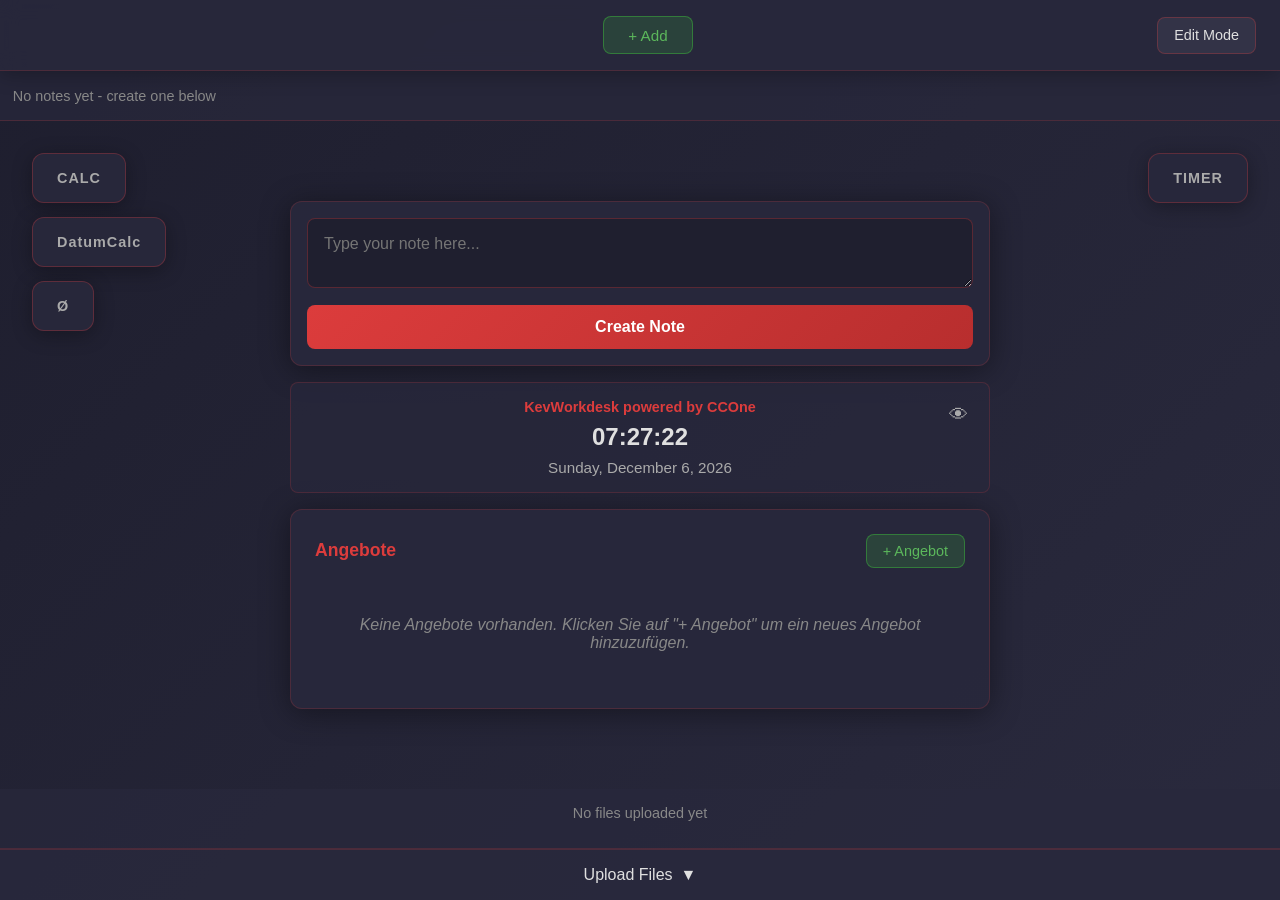
==== commit be259b35: "Refactor: Split monolithic HTML into modular architecture BREAKING CHANGE: Complete restructure of c" ====
--- a/index.html
+++ b/index.html
@@ -4,963 +4,7 @@
     <meta charset="UTF-8">
     <meta name="viewport" content="width=device-width, initial-scale=1.0">
     <title>KevWorkdesk powered by CCOne</title>
-    <style>
-        * { margin: 0; padding: 0; box-sizing: border-box; }
-        body {
-            font-family: -apple-system, BlinkMacSystemFont, 'Segoe UI', Roboto, sans-serif;
-            background: linear-gradient(135deg, #1e1e2e 0%, #2a2a3e 100%);
-            color: #e0e0e0;
-            min-height: 100vh;
-            display: flex;
-            flex-direction: column;
-        }
-        .top-bar {
-            background: rgba(40, 40, 60, 0.9);
-            backdrop-filter: blur(10px);
-            padding: 1rem;
-            display: flex;
-            justify-content: center;
-            align-items: center;
-            gap: 1rem;
-            box-shadow: 0 2px 20px rgba(0, 0, 0, 0.3);
-            border-bottom: 1px solid rgba(220, 60, 60, 0.2);
-            flex-wrap: wrap;
-            position: relative;
-        }
-        .edit-mode-toggle {
-            position: absolute;
-            right: 1.5rem;
-            padding: 0.6rem 1rem;
-            background: rgba(60, 60, 80, 0.6);
-            border: 1px solid rgba(220, 60, 60, 0.3);
-            color: #e0e0e0;
-            border-radius: 8px;
-            cursor: pointer;
-            transition: all 0.3s;
-            font-size: 0.9rem;
-       }
-        .edit-mode-toggle:hover { background: rgba(220, 60, 60, 0.2); border-color: #dc3c3c; }
-        .edit-mode-toggle.active { background: rgba(220, 60, 60, 0.3); border-color: #dc3c3c; box-shadow: 0 0 10px rgba(220, 60, 60, 0.3); }
-        .nav-button-container { position: relative; display: inline-block; }
-        body.edit-mode .nav-button-container { cursor: grab; }
-        body.edit-mode .nav-button-container:active { cursor: grabbing; }
-        .nav-button {
-            padding: 0.6rem 1.5rem;
-            background: rgba(60, 60, 80, 0.6);
-            border: 1px solid rgba(220, 60, 60, 0.3);
-            color: #e0e0e0;
-            border-radius: 8px;
-            cursor: pointer;
-            transition: all 0.3s;
-            text-decoration: none;
-            font-size: 0.95rem;
-            display: inline-block;
-        }
-        .nav-button:hover { background: rgba(220, 60, 60, 0.2); border-color: #dc3c3c; transform: translateY(-2px); }
-        .delete-btn {
-            position: absolute;
-            top: -8px;
-            right: -8px;
-            width: 20px;
-            height: 20px;
-            background: #b43232;
-            border: none;
-            border-radius: 50%;
-            color: white;
-            font-size: 14px;
-            cursor: pointer;
-            display: none;
-            align-items: center;
-            justify-content: center;
-            z-index: 10;
-        }
-        body.edit-mode .delete-btn { display: flex; }
-        .delete-btn:hover { background: #dc3c3c; }
-        .add-button {
-            padding: 0.6rem 1.5rem;
-            background: rgba(60, 180, 60, 0.2);
-            border: 1px solid rgba(60, 180, 60, 0.5);
-            color: #5cb85c;
-            border-radius: 8px;
-            cursor: pointer;
-            transition: all 0.3s;
-            font-size: 0.95rem;
-            display: none;
-        }
-        body.edit-mode .add-button, .add-button.show-always { display: inline-block; }
-        .add-button:hover { background: rgba(60, 180, 60, 0.3); transform: translateY(-2px); }
-        .notes-bar {
-            background: rgba(40, 40, 60, 0.7);
-            padding: 0.8rem;
-            display: flex;
-            gap: 0.5rem;
-            overflow-x: auto;
-            min-height: 50px;
-            align-items: center;
-            border-bottom: 1px solid rgba(220, 60, 60, 0.2);
-        }
-        .notes-bar:empty::after { content: 'No notes yet - create one below'; color: #888; font-size: 0.9rem; }
-        .note-button-container {
-            position: relative;
-            display: inline-block;
-            cursor: grab;
-        }
-        .note-button-container:active {
-            cursor: grabbing;
-        }
-        .note-button {
-            padding: 0.5rem 1rem;
-            background: rgba(220, 60, 60, 0.2);
-            border: 1px solid #dc3c3c;
-            color: #dc3c3c;
-            border-radius: 6px;
-            cursor: pointer;
-            transition: all 0.2s;
-            white-space: nowrap;
-            font-weight: 600;
-        }
-        .note-button:hover { background: rgba(220, 60, 60, 0.4); transform: scale(1.05); }
-        .note-delete-btn {
-            position: absolute;
-            top: -8px;
-            right: -8px;
-            width: 20px;
-            height: 20px;
-            background: #b43232;
-            border: none;
-            border-radius: 50%;
-            color: white;
-            font-size: 14px;
-            cursor: pointer;
-            display: none;
-            align-items: center;
-            justify-content: center;
-            z-index: 10;
-        }
-        body.edit-mode .note-delete-btn { display: flex; }
-        .note-delete-btn:hover { background: #dc3c3c; }
-        .main-content {
-            flex: 1;
-            display: flex;
-            flex-direction: column;
-            justify-content: center;
-            align-items: center;
-            padding: 2rem;
-            position: relative;
-        }
-        .widget-bar {
-            position: absolute;
-            top: 2rem;
-            right: 2rem;
-            display: flex;
-            gap: 1rem;
-        }
-        .timer-widget {
-            background: rgba(40, 40, 60, 0.9);
-            border: 1px solid rgba(220, 60, 60, 0.3);
-            border-radius: 12px;
-            padding: 1rem 1.5rem;
-            cursor: pointer;
-            transition: all 0.3s;
-            box-shadow: 0 4px 20px rgba(0, 0, 0, 0.3);
-            position: relative;
-        }
-        .timer-widget:hover { background: rgba(50, 50, 70, 0.9); border-color: #dc3c3c; transform: translateY(-2px); }
-        .timer-label {
-            font-size: 0.9rem;
-            color: #aaa;
-            text-align: center;
-            font-weight: 600;
-            letter-spacing: 1px;
-        }
-        .timer-badge {
-            position: absolute;
-            top: -8px;
-            right: -8px;
-            background: #dc3c3c;
-            color: white;
-            border-radius: 50%;
-            width: 24px;
-            height: 24px;
-            display: none;
-            align-items: center;
-            justify-content: center;
-            font-size: 0.75rem;
-            font-weight: 700;
-            border: 2px solid rgba(40, 40, 60, 0.9);
-        }
-        .timer-badge.active { display: flex; }
-        @keyframes pulse { 0%, 100% { opacity: 1; } 50% { opacity: 0.3; } }
-        .content-wrapper {
-            display: flex;
-            gap: 2rem;
-            width: 100%;
-            max-width: 1400px;
-            align-items: flex-start;
-            justify-content: center;
-        }
-        .calculator-widget {
-            background: rgba(40, 40, 60, 0.9);
-            border: 1px solid rgba(220, 60, 60, 0.3);
-            border-radius: 12px;
-            padding: 1.5rem;
-            box-shadow: 0 4px 30px rgba(0, 0, 0, 0.4);
-            display: none;
-            flex-direction: column;
-            gap: 1rem;
-            min-width: 280px;
-        }
-        .calculator-widget.active { display: flex; }
-        .calc-toggle, .datecalc-toggle, .avg-toggle {
-            position: absolute;
-            top: 2rem;
-            left: 2rem;
-            background: rgba(40, 40, 60, 0.9);
-            border: 1px solid rgba(220, 60, 60, 0.3);
-            border-radius: 12px;
-            padding: 1rem 1.5rem;
-            cursor: pointer;
-            transition: all 0.3s;
-            box-shadow: 0 4px 20px rgba(0, 0, 0, 0.3);
-            font-size: 0.9rem;
-            color: #aaa;
-            font-weight: 600;
-            letter-spacing: 1px;
-        }
-        .datecalc-toggle {
-            top: 6rem;
-        }
-        .avg-toggle {
-            top: 10rem;
-        }
-        .calc-toggle:hover, .datecalc-toggle:hover, .avg-toggle:hover { background: rgba(50, 50, 70, 0.9); border-color: #dc3c3c; transform: translateY(-2px); }
-        .calc-toggle.active, .datecalc-toggle.active, .avg-toggle.active { background: rgba(220, 60, 60, 0.2); border-color: #dc3c3c; color: #dc3c3c; }
-        .calc-display {
-            background: rgba(30, 30, 45, 0.8);
-            border: 1px solid rgba(220, 60, 60, 0.3);
-            border-radius: 8px;
-            padding: 1.5rem;
-            text-align: right;
-            font-size: 2rem;
-            font-weight: 700;
-            color: #e0e0e0;
-            min-height: 70px;
-            display: flex;
-            align-items: center;
-            justify-content: flex-end;
-            word-break: break-all;
-        }
-        .calc-buttons {
-            display: grid;
-            grid-template-columns: repeat(4, 1fr);
-            gap: 0.8rem;
-        }
-        .calc-btn {
-            padding: 1.2rem;
-            background: rgba(60, 60, 80, 0.6);
-            border: 1px solid rgba(220, 60, 60, 0.3);
-            color: #e0e0e0;
-            border-radius: 8px;
-            cursor: pointer;
-            font-size: 1.2rem;
-            font-weight: 600;
-            transition: all 0.2s;
-        }
-        .calc-btn:hover { background: rgba(220, 60, 60, 0.2); border-color: #dc3c3c; transform: scale(1.05); }
-        .calc-btn:active { transform: scale(0.95); }
-        .calc-btn.operator { background: rgba(220, 60, 60, 0.2); color: #dc3c3c; }
-        .calc-btn.equals { background: linear-gradient(135deg, #dc3c3c 0%, #b82e2e 100%); color: white; grid-column: span 2; }
-        .calc-btn.clear { background: rgba(180, 50, 50, 0.2); color: #b43232; }
-        .input-section { width: 100%; max-width: 700px; }
-        .input-container {
-            background: rgba(40, 40, 60, 0.9);
-            border-radius: 12px;
-            padding: 1rem;
-            box-shadow: 0 4px 30px rgba(0, 0, 0, 0.4);
-            border: 1px solid rgba(220, 60, 60, 0.2);
-        }
-        .input-box {
-            width: 100%;
-            min-height: 60px;
-            background: rgba(30, 30, 45, 0.8);
-            border: 1px solid rgba(220, 60, 60, 0.3);
-            border-radius: 8px;
-            padding: 1rem;
-            color: #e0e0e0;
-            font-size: 1rem;
-            resize: vertical;
-            font-family: inherit;
-        }
-        .input-box:focus { outline: none; border-color: #dc3c3c; }
-        .submit-button {
-            margin-top: 0.8rem;
-            padding: 0.8rem 2rem;
-            background: linear-gradient(135deg, #dc3c3c 0%, #b82e2e 100%);
-            border: none;
-            color: white;
-            border-radius: 8px;
-            cursor: pointer;
-            font-size: 1rem;
-            font-weight: 600;
-            transition: all 0.3s;
-            width: 100%;
-        }
-        .submit-button:hover { transform: translateY(-2px); }
-        .dashboard-info {
-            margin-top: 1rem;
-            text-align: center;
-            padding: 1rem;
-            background: rgba(40, 40, 60, 0.7);
-            border-radius: 8px;
-            border: 1px solid rgba(220, 60, 60, 0.2);
-            position: relative;
-        }
-        .dashboard-title {
-            color: #dc3c3c;
-            font-size: 0.9rem;
-            font-weight: 600;
-            margin-bottom: 0.5rem;
-        }
-        .dashboard-time {
-            font-size: 1.5rem;
-            font-weight: 700;
-            color: #e0e0e0;
-            margin: 0.5rem 0;
-        }
-        .dashboard-time.hidden {
-            color: #555;
-            user-select: none;
-        }
-        .dashboard-date {
-            color: #aaa;
-            font-size: 0.95rem;
-        }
-        .time-toggle {
-            position: absolute;
-            top: 1rem;
-            right: 1rem;
-            background: none;
-            border: none;
-            color: #aaa;
-            cursor: pointer;
-            font-size: 1.2rem;
-            transition: all 0.3s;
-            padding: 0.3rem;
-        }
-        .time-toggle:hover {
-            color: #dc3c3c;
-            transform: scale(1.1);
-        }
-        .offers-section {
-            width: 100%;
-            max-width: 700px;
-            margin-top: 1rem;
-            background: rgba(40, 40, 60, 0.9);
-            border-radius: 12px;
-            padding: 1.5rem;
-            box-shadow: 0 4px 30px rgba(0, 0, 0, 0.4);
-            border: 1px solid rgba(220, 60, 60, 0.2);
-        }
-        .offers-header {
-            display: flex;
-            justify-content: space-between;
-            align-items: center;
-            margin-bottom: 1rem;
-        }
-        .offers-title {
-            color: #dc3c3c;
-            font-size: 1.1rem;
-            font-weight: 600;
-        }
-        .add-offer-btn {
-            padding: 0.5rem 1rem;
-            background: rgba(60, 180, 60, 0.2);
-            border: 1px solid rgba(60, 180, 60, 0.5);
-            color: #5cb85c;
-            border-radius: 8px;
-            cursor: pointer;
-            transition: all 0.3s;
-            font-size: 0.9rem;
-            display: none;
-        }
-        body.edit-mode .add-offer-btn, .add-offer-btn.show-always { display: inline-block; }
-        .add-offer-btn:hover { background: rgba(60, 180, 60, 0.3); transform: scale(1.05); }
-        .offers-table {
-            width: 100%;
-            border-collapse: collapse;
-        }
-        .offers-table thead th {
-            background: rgba(220, 60, 60, 0.2);
-            color: #dc3c3c;
-            padding: 0.8rem;
-            text-align: left;
-            font-weight: 600;
-            border-bottom: 2px solid rgba(220, 60, 60, 0.3);
-        }
-        .offers-table thead th:nth-child(1) { width: 5%; }
-        .offers-table thead th:nth-child(2) { width: 55%; }
-        .offers-table thead th:nth-child(3) { width: 20%; }
-        .offers-table thead th:nth-child(4) { width: 20%; }
-        .offers-table tbody tr {
-            border-bottom: 1px solid rgba(220, 60, 60, 0.2);
-            transition: all 0.3s;
-        }
-        .offers-table tbody tr:hover {
-            background: rgba(220, 60, 60, 0.1);
-        }
-        .offers-table tbody tr.expired {
-            background: rgba(180, 50, 50, 0.15);
-        }
-        .offers-table tbody td {
-            padding: 0.8rem;
-            color: #e0e0e0;
-        }
-        .offer-row {
-            cursor: pointer;
-        }
-        .offer-status {
-            text-align: center;
-        }
-        .status-dot {
-            display: inline-block;
-            width: 12px;
-            height: 12px;
-            border-radius: 50%;
-            position: relative;
-            cursor: help;
-        }
-        .status-dot.active { background: #5cb85c; }
-        .status-dot.expiring { background: #ffcc00; }
-        .status-dot.expired { background: #dc3c3c; }
-        .status-dot.future { background: #5dade2; } /* Light blue for future offers */
-        .offer-title {
-            font-weight: 600;
-            color: #e0e0e0;
-        }
-        .offer-description-row {
-            display: none;
-            background: rgba(30, 30, 45, 0.5);
-        }
-        .offer-description-row.expanded {
-            display: table-row;
-        }
-        .offer-description-cell {
-            padding: 1rem !important;
-            font-style: italic;
-            font-size: 0.9rem;
-            color: #aaa;
-        }
-        .offer-actions {
-            display: none;
-            gap: 0.5rem;
-            margin-top: 0.3rem;
-        }
-        body.edit-mode .offer-actions {
-            display: flex;
-        }
-        .offer-edit-btn, .offer-delete-btn {
-            padding: 0.3rem 0.6rem;
-            border-radius: 4px;
-            border: 1px solid;
-            cursor: pointer;
-            font-size: 0.8rem;
-            transition: all 0.2s;
-        }
-        .offer-edit-btn {
-            background: rgba(220, 60, 60, 0.2);
-            border-color: #dc3c3c;
-            color: #dc3c3c;
-        }
-        .offer-delete-btn {
-            background: rgba(180, 50, 50, 0.2);
-            border-color: #b43232;
-            color: #b43232;
-        }
-        .offer-edit-btn:hover { background: rgba(220, 60, 60, 0.3); }
-        .offer-delete-btn:hover { background: rgba(180, 50, 50, 0.3); }
-        .offers-empty {
-            text-align: center;
-            padding: 2rem;
-            color: #888;
-            font-style: italic;
-        }
-        .active-timers-display {
-            position: fixed;
-            bottom: 2rem;
-            right: 2rem;
-            background: rgba(40, 40, 60, 0.95);
-            border: 1px solid rgba(220, 60, 60, 0.3);
-            border-radius: 12px;
-            padding: 1rem;
-            box-shadow: 0 4px 30px rgba(0, 0, 0, 0.5);
-            min-width: 300px;
-            max-width: 400px;
-            display: none;
-            flex-direction: column;
-            gap: 0.8rem;
-            z-index: 100;
-        }
-        .active-timers-display.visible {
-            display: flex;
-        }
-        .active-timers-header {
-            color: #dc3c3c;
-            font-weight: 600;
-            font-size: 0.95rem;
-            border-bottom: 1px solid rgba(220, 60, 60, 0.3);
-            padding-bottom: 0.5rem;
-        }
-        .active-timer-item {
-            background: rgba(30, 30, 45, 0.8);
-            border: 1px solid rgba(220, 60, 60, 0.3);
-            border-radius: 8px;
-            padding: 0.8rem;
-            display: flex;
-            justify-content: space-between;
-            align-items: center;
-        }
-        .active-timer-info {
-            flex: 1;
-        }
-        .active-timer-type {
-            font-size: 0.9rem;
-            color: #e0e0e0;
-            margin-bottom: 0.2rem;
-            font-weight: 600;
-        }
-        .active-timer-countdown {
-            font-size: 1.2rem;
-            font-weight: 700;
-            color: #5cb85c;
-        }
-        .active-timer-stop {
-            background: rgba(180, 50, 50, 0.2);
-            border: 1px solid #b43232;
-            color: #b43232;
-            padding: 0.4rem 0.8rem;
-            border-radius: 6px;
-            cursor: pointer;
-            font-size: 0.8rem;
-            transition: all 0.2s;
-        }
-        .active-timer-stop:hover {
-            background: rgba(180, 50, 50, 0.4);
-        }
-        .expired-timers-modal {
-            position: fixed;
-            bottom: 2rem;
-            right: 2rem;
-            transform: none;
-            background: rgba(40, 40, 60, 0.98);
-            border: 2px solid #dc3c3c;
-            border-radius: 12px;
-            padding: 1.5rem;
-            box-shadow: 0 8px 40px rgba(220, 60, 60, 0.4);
-            min-width: 400px;
-            max-width: 600px;
-            max-height: 70vh;
-            overflow-y: auto;
-            z-index: 150;
-            margin-bottom: 1rem;
-            display: none;
-        }
-        .expired-timers-modal.visible {
-            display: block;
-            animation: slideUp 0.3s ease-out;
-        }
-        @keyframes slideUp {
-            from {
-                opacity: 0;
-                transform: translateY(20px);
-            }
-            to {
-                opacity: 1;
-                transform: translateY(0);
-            }
-        }
-        .expired-timers-header {
-            color: #dc3c3c;
-            font-size: 1.3rem;
-            font-weight: 700;
-            margin-bottom: 1rem;
-            text-align: center;
-        }
-        .expired-timer-item {
-            background: rgba(220, 60, 60, 0.15);
-            border: 1px solid #dc3c3c;
-            border-radius: 8px;
-            padding: 1rem;
-            margin-bottom: 1rem;
-        }
-        .expired-timer-item:last-child {
-            margin-bottom: 0;
-        }
-        .expired-timer-title {
-            font-size: 1.1rem;
-            font-weight: 600;
-            color: #dc3c3c;
-            margin-bottom: 0.5rem;
-        }
-        .expired-timer-description {
-            color: #aaa;
-            font-style: italic;
-            font-size: 0.95rem;
-            margin-bottom: 0.8rem;
-        }
-        .expired-timer-actions {
-            display: flex;
-            gap: 0.5rem;
-        }
-        .expired-timer-btn {
-            flex: 1;
-            padding: 0.6rem;
-            border-radius: 6px;
-            border: 1px solid;
-            cursor: pointer;
-            font-size: 0.9rem;
-            font-weight: 600;
-            transition: all 0.2s;
-        }
-        .restart-expired-btn {
-            background: rgba(60, 180, 60, 0.2);
-            border-color: #5cb85c;
-            color: #5cb85c;
-        }
-        .restart-expired-btn:hover {
-            background: rgba(60, 180, 60, 0.3);
-        }
-        .dismiss-expired-btn {
-            background: rgba(100, 100, 120, 0.3);
-            border-color: #666;
-            color: #aaa;
-        }
-        .dismiss-expired-btn:hover {
-            background: rgba(100, 100, 120, 0.4);
-        }
-        .dismiss-all-expired-btn {
-            width: 100%;
-            margin-top: 1rem;
-            padding: 0.8rem;
-            background: rgba(180, 50, 50, 0.2);
-            border: 1px solid #b43232;
-            color: #b43232;
-            border-radius: 8px;
-            cursor: pointer;
-            font-size: 1rem;
-            font-weight: 600;
-            transition: all 0.2s;
-        }
-        .dismiss-all-expired-btn:hover {
-            background: rgba(180, 50, 50, 0.4);
-        }
-        .files-display-section {
-            background: rgba(40, 40, 60, 0.7);
-            padding: 1rem;
-            border-bottom: 1px solid rgba(220, 60, 60, 0.2);
-            min-height: 60px;
-        }
-        .files-display-section:empty::after {
-            content: 'No files uploaded yet';
-            color: #888;
-            font-size: 0.9rem;
-            display: block;
-            text-align: center;
-        }
-        .files-list { display: flex; flex-wrap: wrap; gap: 0.5rem; }
-        .bottom-bar { background: rgba(40, 40, 60, 0.9); border-top: 1px solid rgba(220, 60, 60, 0.2); }
-        .bottom-bar-header {
-            padding: 1rem;
-            display: flex;
-            justify-content: center;
-            align-items: center;
-            gap: 0.5rem;
-            cursor: pointer;
-            transition: all 0.3s;
-        }
-        .bottom-bar-header:hover { background: rgba(50, 50, 70, 0.9); }
-        .upload-section { max-height: 0; overflow: hidden; transition: max-height 0.3s; }
-        .upload-section.open { max-height: 400px; overflow-y: auto; }
-        .upload-content { padding: 1.5rem; border-top: 1px solid rgba(220, 60, 60, 0.2); }
-        .upload-area {
-            border: 2px dashed rgba(220, 60, 60, 0.4);
-            border-radius: 8px;
-            padding: 2rem;
-            text-align: center;
-            cursor: pointer;
-            transition: all 0.3s;
-        }
-        .upload-area:hover { border-color: #dc3c3c; background: rgba(220, 60, 60, 0.05); }
-        .upload-area.drag-over { border-color: #dc3c3c; background: rgba(220, 60, 60, 0.15); transform: scale(1.02); }
-        .upload-button {
-            padding: 0.8rem 2rem;
-            background: rgba(220, 60, 60, 0.2);
-            border: 1px solid #dc3c3c;
-            color: #dc3c3c;
-            border-radius: 8px;
-            cursor: pointer;
-        }
-        .file-input { display: none; }
-        .file-item-container { position: relative; }
-        .file-item {
-            padding: 0.6rem 1rem;
-            background: rgba(60, 60, 80, 0.6);
-            border: 1px solid rgba(220, 60, 60, 0.3);
-            border-radius: 6px;
-            cursor: pointer;
-            transition: all 0.2s;
-        }
-        .file-item:hover { background: rgba(220, 60, 60, 0.2); }
-        .modal {
-            display: none;
-            position: fixed;
-            top: 0;
-            left: 0;
-            width: 100%;
-            height: 100%;
-            background: rgba(0, 0, 0, 0.8);
-            z-index: 1000;
-            justify-content: center;
-            align-items: center;
-        }
-        .modal.open { display: flex; }
-        .modal-content {
-            background: rgba(40, 40, 60, 0.98);
-            border-radius: 12px;
-            padding: 2rem;
-            max-width: 600px;
-            width: 90%;
-            max-height: 80vh;
-            overflow-y: auto;
-            border: 1px solid rgba(220, 60, 60, 0.3);
-        }
-        .modal-header {
-            display: flex;
-            justify-content: space-between;
-            align-items: center;
-            margin-bottom: 1.5rem;
-        }
-        .modal-title {
-            color: #dc3c3c;
-            font-size: 1.3rem;
-            font-weight: 600;
-        }
-        .modal-title-input {
-            background: rgba(30, 30, 45, 0.8);
-            border: 1px solid rgba(220, 60, 60, 0.3);
-            border-radius: 6px;
-            padding: 0.5rem;
-            color: #dc3c3c;
-            font-size: 1.3rem;
-            font-weight: 600;
-            font-family: inherit;
-            width: 100%;
-        }
-        .close-button {
-            background: none;
-            border: none;
-            color: #888;
-            font-size: 1.5rem;
-            cursor: pointer;
-        }
-        .note-content {
-            background: rgba(30, 30, 45, 0.8);
-            border: 1px solid rgba(220, 60, 60, 0.2);
-            border-radius: 8px;
-            padding: 1rem;
-            color: #e0e0e0;
-            white-space: pre-wrap;
-            margin-bottom: 1.5rem;
-            min-height: 100px;
-        }
-        .note-content-edit {
-            width: 100%;
-            min-height: 150px;
-            background: rgba(30, 30, 45, 0.8);
-            border: 1px solid rgba(220, 60, 60, 0.3);
-            border-radius: 8px;
-            padding: 1rem;
-            color: #e0e0e0;
-            font-size: 1rem;
-            resize: vertical;
-            font-family: inherit;
-            margin-bottom: 1rem;
-        }
-        .modal-actions { display: flex; gap: 1rem; flex-wrap: wrap; }
-        .action-button {
-            flex: 1;
-            padding: 0.8rem;
-            border: none;
-            border-radius: 8px;
-            cursor: pointer;
-            font-size: 1rem;
-            font-weight: 600;
-            min-width: 120px;
-        }
-        .edit-button { background: rgba(220, 60, 60, 0.2); color: #dc3c3c; border: 1px solid #dc3c3c; }
-        .delete-button { background: rgba(180, 50, 50, 0.2); color: #b43232; border: 1px solid #b43232; }
-        .save-button { background: linear-gradient(135deg, #dc3c3c 0%, #b82e2e 100%); color: white; }
-        .cancel-button { background: rgba(100, 100, 120, 0.3); color: #aaa; border: 1px solid #666; }
-        .restart-button { background: rgba(60, 180, 60, 0.2); color: #5cb85c; border: 1px solid #5cb85c; }
-        .form-group { margin-bottom: 1rem; }
-        .form-label {
-            display: block;
-            color: #dc3c3c;
-            margin-bottom: 0.5rem;
-            font-weight: 600;
-        }
-        .form-input, .form-textarea {
-            width: 100%;
-            background: rgba(30, 30, 45, 0.8);
-            border: 1px solid rgba(220, 60, 60, 0.3);
-            border-radius: 8px;
-            padding: 0.8rem;
-            color: #e0e0e0;
-            font-size: 1rem;
-            font-family: inherit;
-        }
-        .form-textarea {
-            min-height: 100px;
-            resize: vertical;
-        }
-        .arrow { transition: transform 0.3s; display: inline-block; }
-        .arrow.up { transform: rotate(180deg); }
-        .timer-tabs { display: flex; gap: 0.5rem; margin-bottom: 1rem; }
-        .timer-tab {
-            flex: 1;
-            padding: 0.8rem;
-            background: rgba(60, 60, 80, 0.6);
-            border: 1px solid rgba(220, 60, 60, 0.3);
-            border-radius: 8px;
-            cursor: pointer;
-            text-align: center;
-            transition: all 0.3s;
-            color: #aaa;
-        }
-        .timer-tab.active { background: rgba(220, 60, 60, 0.3); border-color: #dc3c3c; color: #dc3c3c; }
-        .timer-inputs { display: flex; gap: 1rem; margin-bottom: 1rem; }
-        .timer-input-group { flex: 1; }
-        .active-timer {
-            background: rgba(60, 180, 60, 0.2);
-            border: 1px solid rgba(60, 180, 60, 0.5);
-            border-radius: 8px;
-            padding: 1rem;
-            margin-bottom: 1rem;
-            text-align: center;
-        }
-        .active-timer-time {
-            font-size: 2rem;
-            font-weight: 700;
-            color: #5cb85c;
-            margin-bottom: 0.5rem;
-        }
-        .active-timer-label {
-            color: #aaa;
-            font-size: 0.9rem;
-        }
-        .timer-complete-msg {
-            background: rgba(220, 60, 60, 0.2);
-            border: 1px solid #dc3c3c;
-            border-radius: 8px;
-            padding: 1.5rem;
-            text-align: center;
-            margin-bottom: 1rem;
-        }
-        .timer-complete-text {
-            font-size: 1.5rem;
-            color: #dc3c3c;
-            font-weight: 600;
-            margin-bottom: 0.5rem;
-        }
-        .timer-complete-subtext {
-            color: #aaa;
-            font-size: 0.9rem;
-        }
-        .avg-values-list {
-            max-height: 300px;
-            overflow-y: auto;
-            margin-bottom: 1rem;
-        }
-        .avg-value-item {
-            background: rgba(30, 30, 45, 0.8);
-            border: 1px solid rgba(220, 60, 60, 0.3);
-            border-radius: 8px;
-            padding: 0.8rem;
-            margin-bottom: 0.5rem;
-            display: flex;
-            justify-content: space-between;
-            align-items: center;
-        }
-        .avg-value-text {
-            color: #e0e0e0;
-            font-size: 1.1rem;
-            font-weight: 600;
-        }
-        .avg-delete-btn {
-            background: rgba(180, 50, 50, 0.2);
-            border: 1px solid #b43232;
-            color: #b43232;
-            padding: 0.4rem 0.8rem;
-            border-radius: 6px;
-            cursor: pointer;
-            font-size: 0.9rem;
-            transition: all 0.2s;
-        }
-        .avg-delete-btn:hover {
-            background: rgba(180, 50, 50, 0.4);
-            transform: scale(1.05);
-        }
-        .avg-result {
-            background: rgba(60, 180, 60, 0.2);
-            border: 1px solid rgba(60, 180, 60, 0.5);
-            border-radius: 8px;
-            padding: 1.5rem;
-            text-align: center;
-            margin-bottom: 1rem;
-        }
-        .avg-result-label {
-            color: #aaa;
-            font-size: 0.9rem;
-            margin-bottom: 0.5rem;
-        }
-        .avg-result-value {
-            font-size: 2.5rem;
-            font-weight: 700;
-            color: #5cb85c;
-        }
-        .avg-input-row {
-            display: flex;
-            gap: 0.5rem;
-            margin-bottom: 1rem;
-        }
-        .avg-input-row input {
-            flex: 1;
-        }
-        .date-calc-result {
-            background: rgba(60, 180, 60, 0.2);
-            border: 1px solid rgba(60, 180, 60, 0.5);
-            border-radius: 8px;
-            padding: 1.5rem;
-            margin-bottom: 1rem;
-        }
-        .date-calc-row {
-            display: flex;
-            justify-content: space-between;
-            padding: 0.8rem 0;
-            border-bottom: 1px solid rgba(60, 180, 60, 0.3);
-        }
-        .date-calc-row:last-child {
-            border-bottom: none;
-        }
-        .date-calc-label {
-            color: #aaa;
-            font-size: 0.95rem;
-        }
-        .date-calc-value {
-            color: #5cb85c;
-            font-weight: 700;
-            font-size: 1.1rem;
-        }
-    </style>
+    <link rel="stylesheet" href="css/styles.css">
 </head>
 <body>
     <div class="top-bar">
@@ -1058,1406 +102,18 @@
             <div id="modalBody"></div>
         </div>
     </div>
-    <script>
-        var notes = [];
-        var noteTitles = [];
-        var files = [];
-        var buttons = [];
-        var isEditMode = false;
-        var currentNoteIndex = -1;
-        var activeTimers = [];
-        var expiredTimers = [];
-        var timerIntervals = {};
-        var timerIdCounter = 0;
-        var lastTimerConfig = null;
-        var notificationAsked = false;
-        var calcActive = false;
-        var calcCurrentValue = '0';
-        var calcPreviousValue = '';
-        var calcOperation = null;
-        var calcNewNumber = true;
-        var avgValues = [];
-        var offers = [];
-        var expandedOffers = [];
-        var timeVisible = true;
-        var draggedButtonIndex = null;
-        var draggedNoteIndex = null;
 
-        // CALCULATOR FUNCTIONS
-        function toggleCalculator() {
-            calcActive = !calcActive;
-            var calc = document.getElementById('calculator');
-            var toggle = document.getElementById('calcToggle');
-            if (calcActive) {
-                calc.classList.add('active');
-                toggle.classList.add('active');
-            } else {
-                calc.classList.remove('active');
-                toggle.classList.remove('active');
-            }
-        }
-
-        function updateCalcDisplay() {
-            document.getElementById('calcDisplay').textContent = calcCurrentValue;
-        }
-
-        function calcClear() {
-            calcCurrentValue = '0';
-            calcPreviousValue = '';
-            calcOperation = null;
-            calcNewNumber = true;
-            updateCalcDisplay();
-        }
-
-        function calcBackspace() {
-            if (calcCurrentValue.length > 1) {
-                calcCurrentValue = calcCurrentValue.slice(0, -1);
-            } else {
-                calcCurrentValue = '0';
-            }
-            updateCalcDisplay();
-        }
-
-        function calcInputNumber(num) {
-            if (calcNewNumber) {
-                calcCurrentValue = num;
-                calcNewNumber = false;
-            } else {
-                if (calcCurrentValue === '0' && num !== '.') {
-                    calcCurrentValue = num;
-                } else {
-                    if (num === '.' && calcCurrentValue.includes('.')) return;
-                    calcCurrentValue += num;
-                }
-            }
-            updateCalcDisplay();
-        }
-
-        function calcInputOperator(op) {
-            if (calcOperation && !calcNewNumber) {
-                calcExecute();
-            }
-            calcPreviousValue = calcCurrentValue;
-            calcOperation = op;
-            calcNewNumber = true;
-        }
-
-        function calcExecute() {
-            if (!calcOperation || calcPreviousValue === '') return;
-            var prev = parseFloat(calcPreviousValue);
-            var curr = parseFloat(calcCurrentValue);
-            var result = 0;
-            switch (calcOperation) {
-                case '+': result = prev + curr; break;
-                case '-': result = prev - curr; break;
-                case '*': result = prev * curr; break;
-                case '/': result = curr !== 0 ? prev / curr : 0; break;
-            }
-            calcCurrentValue = result.toString();
-            calcPreviousValue = '';
-            calcOperation = null;
-            calcNewNumber = true;
-            updateCalcDisplay();
-        }
-
-        function handleCalcButton(btn) {
-            var text = btn.textContent;
-            if (text === 'C') {
-                calcClear();
-            } else if (text === '⌫') {
-                calcBackspace();
-            } else if (text === '=') {
-                calcExecute();
-            } else if (['+', '−', '×', '/'].includes(text)) {
-                var op = text === '×' ? '*' : text === '−' ? '-' : text;
-                calcInputOperator(op);
-            } else {
-                calcInputNumber(text);
-            }
-        }
-
-        function setupCalculator() {
-            var calcButtons = document.querySelectorAll('.calc-btn');
-            calcButtons.forEach(function(btn) {
-                btn.addEventListener('click', function() {
-                    handleCalcButton(btn);
-                });
-            });
-
-            document.addEventListener('keydown', function(e) {
-                if (!calcActive) return;
-
-                var key = e.key;
-                if (key >= '0' && key <= '9') {
-                    calcInputNumber(key);
-                    e.preventDefault();
-                } else if (key === '.') {
-                    calcInputNumber('.');
-                    e.preventDefault();
-                } else if (key === '+' || key === '-' || key === '*' || key === '/') {
-                    calcInputOperator(key);
-                    e.preventDefault();
-                } else if (key === 'Enter' || key === '=') {
-                    calcExecute();
-                    e.preventDefault();
-                } else if (key === 'Escape' || key === 'c' || key === 'C') {
-                    calcClear();
-                    e.preventDefault();
-                } else if (key === 'Backspace') {
-                    calcBackspace();
-                    e.preventDefault();
-                }
-            });
-        }
-
-        // DATE CALCULATOR FUNCTIONS
-        function openDateCalcModal() {
-            showModal('Datumsrechner',
-                '<div class="form-group"><label class="form-label">Zieldatum</label>' +
-                '<input type="date" class="form-input" id="targetDate"></div>' +
-                '<div id="dateCalcResults"></div>' +
-                '<div class="modal-actions">' +
-                '<button class="action-button save-button" id="calcDateBtn">Berechnen</button>' +
-                '<button class="action-button cancel-button" onclick="closeModal()">Schließen</button>' +
-                '</div>'
-            );
-            document.getElementById('calcDateBtn').onclick = calculateDateDifference;
-            setTimeout(function() { document.getElementById('targetDate').focus(); }, 100);
-        }
-
-        function calculateDateDifference() {
-            var targetDateInput = document.getElementById('targetDate').value;
-            if (!targetDateInput) {
-                alert('Bitte geben Sie ein Zieldatum ein');
-                return;
-            }
-
-            var now = new Date();
-            now.setHours(0, 0, 0, 0);
-            var target = new Date(targetDateInput);
-            target.setHours(0, 0, 0, 0);
-
-            var diffTime = target - now;
-            var diffDays = Math.ceil(diffTime / (1000 * 60 * 60 * 24));
-            var diffWeeks = Math.floor(Math.abs(diffDays) / 7);
-
-            var isPast = diffTime < 0;
-            var startDate = isPast ? target : now;
-            var endDate = isPast ? now : target;
-
-            // Calculate years, months, weeks, days
-            var years = 0;
-            var months = 0;
-            var tempDate = new Date(startDate);
-
-            // Count full years
-            while (tempDate.getFullYear() < endDate.getFullYear() ||
-                   (tempDate.getFullYear() === endDate.getFullYear() &&
-                    (tempDate.getMonth() < endDate.getMonth() ||
-                     (tempDate.getMonth() === endDate.getMonth() && tempDate.getDate() <= endDate.getDate())))) {
-                var nextYear = new Date(tempDate);
-                nextYear.setFullYear(nextYear.getFullYear() + 1);
-                if (nextYear <= endDate) {
-                    years++;
-                    tempDate = nextYear;
-                } else {
-                    break;
-                }
-            }
-
-            // Count remaining months
-            while (tempDate.getMonth() < endDate.getMonth() ||
-                   (tempDate.getMonth() === endDate.getMonth() && tempDate.getDate() <= endDate.getDate()) ||
-                   (tempDate.getMonth() > endDate.getMonth() && tempDate < endDate)) {
-                var nextMonth = new Date(tempDate);
-                nextMonth.setMonth(nextMonth.getMonth() + 1);
-                if (nextMonth <= endDate) {
-                    months++;
-                    tempDate = nextMonth;
-                } else {
-                    break;
-                }
-            }
-
-            // Calculate remaining days and weeks
-            var remainingDays = Math.ceil((endDate - tempDate) / (1000 * 60 * 60 * 24));
-            var remainingWeeks = Math.floor(remainingDays / 7);
-            remainingDays = remainingDays % 7;
-
-            var prefix = isPast ? 'vor ' : 'in ';
-            var absDays = Math.abs(diffDays);
-            var absWeeks = diffWeeks;
-
-            var resultsHtml = '<div class="date-calc-result">';
-            resultsHtml += '<div class="date-calc-row"><span class="date-calc-label">Tage</span><span class="date-calc-value">' + prefix + absDays + ' Tagen</span></div>';
-            resultsHtml += '<div class="date-calc-row"><span class="date-calc-label">Wochen</span><span class="date-calc-value">' + prefix + absWeeks + ' Wochen</span></div>';
-
-            // Build combined display with years
-            var combinedParts = [];
-            if (years > 0) combinedParts.push(years + ' Jahr' + (years !== 1 ? 'e' : ''));
-            if (months > 0) combinedParts.push(months + ' Monat' + (months !== 1 ? 'e' : ''));
-            if (remainingWeeks > 0) combinedParts.push(remainingWeeks + ' Woche' + (remainingWeeks !== 1 ? 'n' : ''));
-            if (remainingDays > 0) combinedParts.push(remainingDays + ' Tag' + (remainingDays !== 1 ? 'e' : ''));
-
-            var combinedText = combinedParts.length > 0 ? prefix + combinedParts.join(', ') : 'Heute';
-
-            resultsHtml += '<div class="date-calc-row"><span class="date-calc-label">Kombiniert</span><span class="date-calc-value">' + combinedText + '</span></div>';
-            resultsHtml += '</div>';
-
-            document.getElementById('dateCalcResults').innerHTML = resultsHtml;
-        }
-
-        // AVERAGE CALCULATOR FUNCTIONS
-        function calculateAverage() {
-            if (avgValues.length === 0) return 0;
-            var sum = avgValues.reduce(function(acc, val) { return acc + val; }, 0);
-            return sum / avgValues.length;
-        }
-
-        function renderAvgModal() {
-            var avg = calculateAverage();
-            var resultHtml = avgValues.length > 0 ?
-                '<div class="avg-result"><div class="avg-result-label">Durchschnitt</div><div class="avg-result-value">' + avg.toFixed(2) + '</div></div>' : '';
-
-            var valuesHtml = '';
-            if (avgValues.length > 0) {
-                valuesHtml = '<div class="avg-values-list">';
-                avgValues.forEach(function(val, index) {
-                    valuesHtml += '<div class="avg-value-item"><span class="avg-value-text">' + val + '</span><button class="avg-delete-btn" onclick="deleteAvgValue(' + index + ')">✕</button></div>';
-                });
-                valuesHtml += '</div>';
-            }
-
-            showModal('Durchschnittsrechner (Ø)',
-                resultHtml +
-                valuesHtml +
-                '<div class="form-group"><label class="form-label">Neuer Wert</label>' +
-                '<div class="avg-input-row"><input type="number" step="any" class="form-input" id="avgInput" placeholder="Zahl eingeben">' +
-                '<button class="action-button save-button" onclick="addAvgValue()" style="flex:0 0 auto; padding:0.8rem 1.5rem">+</button></div></div>' +
-                '<div class="modal-actions">' +
-                '<button class="action-button delete-button" onclick="clearAvgValues()">Alle löschen</button>' +
-                '<button class="action-button cancel-button" onclick="closeModal()">Schließen</button>' +
-                '</div>'
-            );
-            setTimeout(function() {
-                var input = document.getElementById('avgInput');
-                if (input) {
-                    input.focus();
-                    input.addEventListener('keypress', function(e) {
-                        if (e.key === 'Enter') {
-                            addAvgValue();
-                        }
-                    });
-                }
-            }, 100);
-        }
-
-        function openAvgModal() {
-            renderAvgModal();
-        }
-
-        function addAvgValue() {
-            var input = document.getElementById('avgInput');
-            var value = parseFloat(input.value);
-            if (isNaN(value)) {
-                alert('Bitte geben Sie eine gültige Zahl ein');
-                return;
-            }
-            avgValues.push(value);
-            saveData();
-            renderAvgModal();
-        }
-
-        function deleteAvgValue(index) {
-            avgValues.splice(index, 1);
-            saveData();
-            renderAvgModal();
-        }
-
-        function clearAvgValues() {
-            if (confirm('Alle Werte löschen?')) {
-                avgValues = [];
-                saveData();
-                renderAvgModal();
-            }
-        }
-
-        // TIME TOGGLE FUNCTION
-        function toggleTimeVisibility() {
-            timeVisible = !timeVisible;
-            var timeEl = document.getElementById('dashTime');
-            if (timeVisible) {
-                timeEl.classList.remove('hidden');
-                updateClock();
-            } else {
-                timeEl.classList.add('hidden');
-                timeEl.textContent = '--:--:--';
-            }
-        }
-
-        // TIMER FUNCTIONS
-        function requestNotification() {
-            if (notificationAsked) return;
-            if ("Notification" in window && Notification.permission === "default") {
-                notificationAsked = true;
-                Notification.requestPermission().then(function(permission) {
-                    if (permission === "granted") {
-                        console.log('Notifications enabled!');
-                    }
-                });
-            }
-        }
-
-        function showNotification(title, body) {
-            console.log('Trying to show notification:', title, body);
-            console.log('Notification permission:', Notification.permission);
-
-            if ("Notification" in window) {
-                if (Notification.permission === "granted") {
-                    try {
-                        var notification = new Notification(title, {
-                            body: body,
-                            requireInteraction: true,
-                            tag: 'timer-' + Date.now()
-                        });
-                        console.log('Notification created successfully');
-                    } catch (e) {
-                        console.error('Notification error:', e);
-                    }
-                } else if (Notification.permission === "default") {
-                    console.log('Notification permission not granted yet');
-                } else {
-                    console.log('Notification permission denied');
-                }
-            } else {
-                console.log('Notifications not supported in this browser');
-            }
-        }
-
-        function updateClock() {
-            if (!timeVisible) return;
-            var now = new Date();
-            document.getElementById('dashTime').textContent = now.toLocaleTimeString('en-US', {
-                hour: '2-digit',
-                minute: '2-digit',
-                second: '2-digit',
-                hour12: false
-            });
-            document.getElementById('dashDate').textContent = now.toLocaleDateString('en-US', {
-                weekday: 'long',
-                year: 'numeric',
-                month: 'long',
-                day: 'numeric'
-            });
-        }
-
-        function updateActiveTimersDisplay() {
-            var display = document.getElementById('activeTimersDisplay');
-            var listContainer = document.getElementById('activeTimersList');
-            var badge = document.getElementById('timerBadge');
-
-            if (activeTimers.length === 0) {
-                display.classList.remove('visible');
-                badge.classList.remove('active');
-                return;
-            }
-
-            display.classList.add('visible');
-            badge.classList.add('active');
-            badge.textContent = activeTimers.length;
-
-            listContainer.innerHTML = '';
-            activeTimers.forEach(function(timer) {
-                var itemDiv = document.createElement('div');
-                itemDiv.className = 'active-timer-item';
-                itemDiv.id = 'timer-item-' + timer.id;
-
-                var infoDiv = document.createElement('div');
-                infoDiv.className = 'active-timer-info';
-
-                var typeDiv = document.createElement('div');
-                typeDiv.className = 'active-timer-type';
-                typeDiv.textContent = timer.title;
-                if (timer.description) {
-                    typeDiv.title = timer.description;
-                }
-
-                var countdownDiv = document.createElement('div');
-                countdownDiv.className = 'active-timer-countdown';
-                countdownDiv.id = 'timer-countdown-' + timer.id;
-                countdownDiv.textContent = '00:00:00';
-
-                infoDiv.appendChild(typeDiv);
-                infoDiv.appendChild(countdownDiv);
-
-                var stopBtn = document.createElement('button');
-                stopBtn.className = 'active-timer-stop';
-                stopBtn.textContent = 'Stop';
-                stopBtn.onclick = function() { stopTimer(timer.id); };
-
-                itemDiv.appendChild(infoDiv);
-                itemDiv.appendChild(stopBtn);
-                listContainer.appendChild(itemDiv);
-            });
-        }
-
-        function updateExpiredTimersDisplay() {
-            var modal = document.getElementById('expiredTimersModal');
-            var listContainer = document.getElementById('expiredTimersList');
-
-            if (expiredTimers.length === 0) {
-                modal.classList.remove('visible');
-                return;
-            }
-
-            modal.classList.add('visible');
-            listContainer.innerHTML = '';
-
-            expiredTimers.forEach(function(timer, index) {
-                var itemDiv = document.createElement('div');
-                itemDiv.className = 'expired-timer-item';
-
-                var titleDiv = document.createElement('div');
-                titleDiv.className = 'expired-timer-title';
-                titleDiv.textContent = timer.title;
-
-                itemDiv.appendChild(titleDiv);
-
-                if (timer.description) {
-                    var descDiv = document.createElement('div');
-                    descDiv.className = 'expired-timer-description';
-                    descDiv.textContent = timer.description;
-                    itemDiv.appendChild(descDiv);
-                }
-
-                var actionsDiv = document.createElement('div');
-                actionsDiv.className = 'expired-timer-actions';
-
-                var restartBtn = document.createElement('button');
-                restartBtn.className = 'expired-timer-btn restart-expired-btn';
-                restartBtn.textContent = 'Neu starten';
-                restartBtn.onclick = function() { restartExpiredTimer(index); };
-
-                var dismissBtn = document.createElement('button');
-                dismissBtn.className = 'expired-timer-btn dismiss-expired-btn';
-                dismissBtn.textContent = 'Schließen';
-                dismissBtn.onclick = function() { dismissExpiredTimer(index); };
-
-                actionsDiv.appendChild(restartBtn);
-                actionsDiv.appendChild(dismissBtn);
-                itemDiv.appendChild(actionsDiv);
-
-                listContainer.appendChild(itemDiv);
-            });
-        }
-
-        function restartExpiredTimer(index) {
-            var timer = expiredTimers[index];
-            if (timer.type === 'countdown') {
-                var h = Math.floor(timer.duration / 3600);
-                var m = Math.floor((timer.duration % 3600) / 60);
-                var s = timer.duration % 60;
-                startTimer('countdown', h + ':' + m + ':' + s, timer.title, timer.description);
-            } else {
-                startTimer('alarm', timer.target, timer.title, timer.description);
-            }
-            dismissExpiredTimer(index);
-        }
-
-        function dismissExpiredTimer(index) {
-            expiredTimers.splice(index, 1);
-            updateExpiredTimersDisplay();
-        }
-
-        function dismissAllExpiredTimers() {
-            expiredTimers = [];
-            updateExpiredTimersDisplay();
-        }
-
-        function updateTimerCountdown(timerId) {
-            var timer = activeTimers.find(function(t) { return t.id === timerId; });
-            if (!timer) return;
-
-            var now = new Date();
-            var countdownEl = document.getElementById('timer-countdown-' + timerId);
-            if (!countdownEl) return;
-
-            if (timer.type === 'countdown') {
-                var elapsed = Math.floor((now - timer.start) / 1000);
-                var remaining = timer.duration - elapsed;
-
-                if (remaining <= 0) {
-                    var notifBody = timer.description || 'Dein Countdown-Timer ist abgelaufen.';
-                    showNotification(timer.title, notifBody);
-
-                    expiredTimers.push(timer);
-                    stopTimer(timerId);
-                    updateExpiredTimersDisplay();
-                    return;
-                }
-
-                var h = Math.floor(remaining / 3600);
-                var m = Math.floor((remaining % 3600) / 60);
-                var s = remaining % 60;
-                countdownEl.textContent = h.toString().padStart(2, '0') + ':' +
-                                         m.toString().padStart(2, '0') + ':' +
-                                         s.toString().padStart(2, '0');
-            } else if (timer.type === 'alarm') {
-                var target = new Date(timer.target);
-                if (now >= target) {
-                    var notifBody = timer.description || 'Deine Alarmzeit wurde erreicht.';
-                    showNotification(timer.title, notifBody);
-
-                    expiredTimers.push(timer);
-                    stopTimer(timerId);
-                    updateExpiredTimersDisplay();
-                    return;
-                }
-
-                var diff = Math.floor((target - now) / 1000);
-                var h = Math.floor(diff / 3600);
-                var m = Math.floor((diff % 3600) / 60);
-                var s = diff % 60;
-                countdownEl.textContent = h.toString().padStart(2, '0') + ':' +
-                                         m.toString().padStart(2, '0') + ':' +
-                                         s.toString().padStart(2, '0');
-            }
-        }
-
-        function startTimer(type, value, title, description) {
-            var timerId = timerIdCounter++;
-            var timer = {
-                id: timerId,
-                type: type,
-                title: title || (type === 'countdown' ? 'Countdown' : 'Alarm'),
-                description: description || ''
-            };
-
-            if (type === 'countdown') {
-                var parts = value.split(':');
-                var hours = parseInt(parts[0]) || 0;
-                var minutes = parseInt(parts[1]) || 0;
-                var seconds = parseInt(parts[2]) || 0;
-                timer.duration = hours * 3600 + minutes * 60 + seconds;
-                timer.start = new Date();
-            } else {
-                timer.target = value;
-            }
-
-            activeTimers.push(timer);
-
-            timerIntervals[timerId] = setInterval(function() {
-                updateTimerCountdown(timerId);
-            }, 1000);
-
-            updateActiveTimersDisplay();
-            updateTimerCountdown(timerId);
-
-            var notifTitle = timer.title;
-            var notifBody = timer.description ? timer.description : (type === 'countdown' ? 'Countdown-Timer gestartet' : 'Alarm gesetzt');
-            showNotification(notifTitle, notifBody);
-            requestNotification();
-
-            lastTimerConfig = { type: type, value: value, title: title, description: description };
-        }
-
-        function stopTimer(timerId) {
-            if (timerIntervals[timerId]) {
-                clearInterval(timerIntervals[timerId]);
-                delete timerIntervals[timerId];
-            }
-
-            activeTimers = activeTimers.filter(function(t) { return t.id !== timerId; });
-            updateActiveTimersDisplay();
-        }
-
-        function openTimerModal() {
-            var activeTimersHtml = '';
-            if (activeTimers.length > 0) {
-                activeTimersHtml = '<div style="background: rgba(60, 180, 60, 0.2); border: 1px solid rgba(60, 180, 60, 0.5); border-radius: 8px; padding: 1rem; margin-bottom: 1rem; text-align: center;">';
-                activeTimersHtml += '<div style="color: #5cb85c; font-weight: 600; margin-bottom: 0.5rem;">' + activeTimers.length + ' Timer aktiv</div>';
-                activeTimersHtml += '<div style="color: #aaa; font-size: 0.9rem;">Timer werden unten rechts angezeigt</div>';
-                activeTimersHtml += '</div>';
-            }
-
-            showModal('Timer & Alarm',
-                activeTimersHtml +
-                '<div class="timer-tabs">' +
-                '<div class="timer-tab active" onclick="switchTimerTab(\'countdown\')" id="countdownTab">Countdown</div>' +
-                '<div class="timer-tab" onclick="switchTimerTab(\'alarm\')" id="alarmTab">Uhrzeit</div>' +
-                '</div>' +
-                '<div id="timerContent">' +
-                '<div id="countdownContent">' +
-                '<div class="form-group"><label class="form-label">Titel</label>' +
-                '<input type="text" class="form-input" id="timerTitle" placeholder="z.B. Pizza im Ofen" value="Countdown"></div>' +
-                '<div class="form-group"><label class="form-label">Beschreibung (optional)</label>' +
-                '<textarea class="form-textarea" id="timerDescription" placeholder="z.B. Bei 200°C backen" style="min-height: 80px;"></textarea></div>' +
-                '<div class="form-group"><label class="form-label">Dauer (HH:MM:SS)</label>' +
-                '<div class="timer-inputs">' +
-                '<div class="timer-input-group"><input type="number" class="form-input" id="hoursInput" placeholder="HH" min="0" max="23" value="0"></div>' +
-                '<div class="timer-input-group"><input type="number" class="form-input" id="minutesInput" placeholder="MM" min="0" max="59" value="5"></div>' +
-                '<div class="timer-input-group"><input type="number" class="form-input" id="secondsInput" placeholder="SS" min="0" max="59" value="0"></div>' +
-                '</div></div></div>' +
-                '<div id="alarmContent" style="display:none">' +
-                '<div class="form-group"><label class="form-label">Titel</label>' +
-                '<input type="text" class="form-input" id="alarmTitle" placeholder="z.B. Meeting" value="Alarm"></div>' +
-                '<div class="form-group"><label class="form-label">Beschreibung (optional)</label>' +
-                '<textarea class="form-textarea" id="alarmDescription" placeholder="z.B. Raum 3.14" style="min-height: 80px;"></textarea></div>' +
-                '<div class="form-group"><label class="form-label">Uhrzeit</label>' +
-                '<input type="time" class="form-input" id="alarmTimeInput"></div>' +
-                '</div></div>' +
-                '<div class="modal-actions">' +
-                '<button class="action-button save-button" id="startTimerBtn">Timer starten</button>' +
-                '<button class="action-button cancel-button" onclick="closeModal()">Abbrechen</button>' +
-                '</div>'
-            );
-
-            document.getElementById('startTimerBtn').onclick = function() {
-                var activeTab = document.querySelector('.timer-tab.active').id;
-                if (activeTab === 'countdownTab') {
-                    var h = parseInt(document.getElementById('hoursInput').value) || 0;
-                    var m = parseInt(document.getElementById('minutesInput').value) || 0;
-                    var s = parseInt(document.getElementById('secondsInput').value) || 0;
-                    if (h === 0 && m === 0 && s === 0) {
-                        alert('Bitte setze eine Dauer');
-                        return;
-                    }
-                    var title = document.getElementById('timerTitle').value.trim() || 'Countdown';
-                    var description = document.getElementById('timerDescription').value.trim();
-                    startTimer('countdown', h + ':' + m + ':' + s, title, description);
-                } else {
-                    var time = document.getElementById('alarmTimeInput').value;
-                    if (!time) {
-                        alert('Bitte setze eine Uhrzeit');
-                        return;
-                    }
-                    var title = document.getElementById('alarmTitle').value.trim() || 'Alarm';
-                    var description = document.getElementById('alarmDescription').value.trim();
-                    var today = new Date();
-                    var timeParts = time.split(':');
-                    var hours = timeParts[0];
-                    var minutes = timeParts[1];
-                    var target = new Date(today.getFullYear(), today.getMonth(), today.getDate(), hours, minutes, 0);
-                    if (target <= new Date()) {
-                        target.setDate(target.getDate() + 1);
-                    }
-                    startTimer('alarm', target.toISOString(), title, description);
-                }
-                closeModal();
-            };
-        }
-
-        function switchTimerTab(tab) {
-            document.querySelectorAll('.timer-tab').forEach(function(t) { t.classList.remove('active'); });
-            if (tab === 'countdown') {
-                document.getElementById('countdownTab').classList.add('active');
-                document.getElementById('countdownContent').style.display = 'block';
-                document.getElementById('alarmContent').style.display = 'none';
-            } else {
-                document.getElementById('alarmTab').classList.add('active');
-                document.getElementById('countdownContent').style.display = 'none';
-                document.getElementById('alarmContent').style.display = 'block';
-            }
-        }
-
-        // OFFERS FUNCTIONS
-        function getOfferStatus(offer) {
-            var now = new Date();
-            now.setHours(0, 0, 0, 0);
-            var endDate = new Date(offer.end);
-            endDate.setHours(0, 0, 0, 0);
-            var startDate = new Date(offer.start);
-            startDate.setHours(0, 0, 0, 0);
-
-            // Check if offer hasn't started yet (future offer)
-            if (now < startDate) {
-                return { status: 'future', text: 'Angebot bald verfügbar' };
-            }
-
-            var diffTime = endDate - now;
-            var diffDays = Math.ceil(diffTime / (1000 * 60 * 60 * 24));
-
-            if (diffDays < 0) {
-                return { status: 'expired', text: 'Angebot ist abgelaufen' };
-            } else if (diffDays <= 7) {
-                return { status: 'expiring', text: 'Angebot läuft innerhalb der nächsten 7 Tage ab' };
-            } else {
-                return { status: 'active', text: 'Aktives Angebot' };
-            }
-        }
-
-        function renderOffers() {
-            var container = document.getElementById('offersTableContainer');
-            var addBtn = document.getElementById('addOfferBtn');
-
-            if (offers.length === 0) {
-                container.innerHTML = '<div class="offers-empty">Keine Angebote vorhanden. Klicken Sie auf "+ Angebot" um ein neues Angebot hinzuzufügen.</div>';
-                addBtn.classList.add('show-always');
-                return;
-            }
-
-            addBtn.classList.remove('show-always');
-
-            var tableHtml = '<table class="offers-table"><thead><tr><th>Status</th><th>Angebot</th><th>Beginn</th><th>Ende</th></tr></thead><tbody>';
-
-            offers.forEach(function(offer, index) {
-                var isExpanded = expandedOffers.indexOf(index) !== -1;
-                var formattedStart = formatDate(offer.start);
-                var formattedEnd = formatDate(offer.end);
-                var status = getOfferStatus(offer);
-
-                var rowClass = 'offer-row';
-                if (status.status === 'expired') {
-                    rowClass += ' expired';
-                }
-
-                tableHtml += '<tr class="' + rowClass + '" onclick="toggleOfferDescription(' + index + ')">';
-                tableHtml += '<td class="offer-status"><span class="status-dot ' + status.status + '" title="' + status.text + '"></span></td>';
-                tableHtml += '<td><span class="offer-title">' + offer.title + '</span>';
-                if (isEditMode) {
-                    tableHtml += '<div class="offer-actions" onclick="event.stopPropagation()">';
-                    tableHtml += '<button class="offer-edit-btn" onclick="editOffer(' + index + ')">Bearbeiten</button>';
-                    tableHtml += '<button class="offer-delete-btn" onclick="deleteOffer(' + index + ')">Löschen</button>';
-                    tableHtml += '</div>';
-                }
-                tableHtml += '</td>';
-                tableHtml += '<td>' + formattedStart + '</td>';
-                tableHtml += '<td>' + formattedEnd + '</td>';
-                tableHtml += '</tr>';
-
-                if (offer.description) {
-                    tableHtml += '<tr class="offer-description-row' + (isExpanded ? ' expanded' : '') + '">';
-                    tableHtml += '<td colspan="4" class="offer-description-cell">' + offer.description + '</td>';
-                    tableHtml += '</tr>';
-                }
-            });
-
-            tableHtml += '</tbody></table>';
-            container.innerHTML = tableHtml;
-        }
-
-        function formatDate(dateString) {
-            if (!dateString) return '';
-            var date = new Date(dateString);
-            var day = date.getDate().toString().padStart(2, '0');
-            var month = (date.getMonth() + 1).toString().padStart(2, '0');
-            var year = date.getFullYear();
-            return day + '.' + month + '.' + year;
-        }
-
-        function toggleOfferDescription(index) {
-            var expandedIndex = expandedOffers.indexOf(index);
-            if (expandedIndex === -1) {
-                expandedOffers.push(index);
-            } else {
-                expandedOffers.splice(expandedIndex, 1);
-            }
-            renderOffers();
-        }
-
-        function openAddOfferModal() {
-            showModal('Neues Angebot',
-                '<div class="form-group"><label class="form-label">Titel (Angebot)</label>' +
-                '<input type="text" class="form-input" id="offerTitle" placeholder="Angebots-Titel"></div>' +
-                '<div class="form-group"><label class="form-label">Beginn</label>' +
-                '<input type="date" class="form-input" id="offerStart"></div>' +
-                '<div class="form-group"><label class="form-label">Ende</label>' +
-                '<input type="date" class="form-input" id="offerEnd"></div>' +
-                '<div class="form-group"><label class="form-label">Angebotsbeschreibung</label>' +
-                '<textarea class="form-textarea" id="offerDescription" placeholder="Beschreibung des Angebots"></textarea></div>' +
-                '<div class="modal-actions">' +
-                '<button class="action-button save-button" id="saveOfferBtn">Speichern</button>' +
-                '<button class="action-button cancel-button" onclick="closeModal()">Abbrechen</button>' +
-                '</div>'
-            );
-            document.getElementById('saveOfferBtn').onclick = saveNewOffer;
-            setTimeout(function() { document.getElementById('offerTitle').focus(); }, 100);
-        }
-
-        function saveNewOffer() {
-            var title = document.getElementById('offerTitle').value.trim();
-            var start = document.getElementById('offerStart').value;
-            var end = document.getElementById('offerEnd').value;
-            var description = document.getElementById('offerDescription').value.trim();
-
-            if (!title) {
-                alert('Bitte geben Sie einen Titel ein');
-                return;
-            }
-            if (!start) {
-                alert('Bitte geben Sie ein Beginndatum ein');
-                return;
-            }
-            if (!end) {
-                alert('Bitte geben Sie ein Enddatum ein');
-                return;
-            }
-
-            offers.push({
-                title: title,
-                start: start,
-                end: end,
-                description: description
-            });
-
-            saveData();
-            renderOffers();
-            closeModal();
-        }
-
-        function editOffer(index) {
-            var offer = offers[index];
-            showModal('Angebot bearbeiten',
-                '<div class="form-group"><label class="form-label">Titel (Angebot)</label>' +
-                '<input type="text" class="form-input" id="offerTitle" value="' + offer.title + '"></div>' +
-                '<div class="form-group"><label class="form-label">Beginn</label>' +
-                '<input type="date" class="form-input" id="offerStart" value="' + offer.start + '"></div>' +
-                '<div class="form-group"><label class="form-label">Ende</label>' +
-                '<input type="date" class="form-input" id="offerEnd" value="' + offer.end + '"></div>' +
-                '<div class="form-group"><label class="form-label">Angebotsbeschreibung</label>' +
-                '<textarea class="form-textarea" id="offerDescription">' + (offer.description || '') + '</textarea></div>' +
-                '<div class="modal-actions">' +
-                '<button class="action-button save-button" id="updateOfferBtn">Speichern</button>' +
-                '<button class="action-button cancel-button" onclick="closeModal()">Abbrechen</button>' +
-                '</div>'
-            );
-            document.getElementById('updateOfferBtn').onclick = function() { updateOffer(index); };
-            setTimeout(function() { document.getElementById('offerTitle').focus(); }, 100);
-        }
-
-        function updateOffer(index) {
-            var title = document.getElementById('offerTitle').value.trim();
-            var start = document.getElementById('offerStart').value;
-            var end = document.getElementById('offerEnd').value;
-            var description = document.getElementById('offerDescription').value.trim();
-
-            if (!title) {
-                alert('Bitte geben Sie einen Titel ein');
-                return;
-            }
-            if (!start) {
-                alert('Bitte geben Sie ein Beginndatum ein');
-                return;
-            }
-            if (!end) {
-                alert('Bitte geben Sie ein Enddatum ein');
-                return;
-            }
-
-            offers[index] = {
-                title: title,
-                start: start,
-                end: end,
-                description: description
-            };
-
-            saveData();
-            renderOffers();
-            closeModal();
-        }
-
-        function deleteOffer(index) {
-            if (confirm('Möchten Sie dieses Angebot wirklich löschen?')) {
-                offers.splice(index, 1);
-                var expandedIndex = expandedOffers.indexOf(index);
-                if (expandedIndex !== -1) {
-                    expandedOffers.splice(expandedIndex, 1);
-                }
-                saveData();
-                renderOffers();
-            }
-        }
-
-        // DATA MANAGEMENT
-        function saveData() {
-            localStorage.setItem('workdesk_notes', JSON.stringify(notes));
-            localStorage.setItem('workdesk_note_titles', JSON.stringify(noteTitles));
-            localStorage.setItem('workdesk_files', JSON.stringify(files));
-            localStorage.setItem('workdesk_buttons', JSON.stringify(buttons));
-            localStorage.setItem('workdesk_avg_values', JSON.stringify(avgValues));
-            localStorage.setItem('workdesk_offers', JSON.stringify(offers));
-        }
-
-        function loadData() {
-            try {
-                notes = JSON.parse(localStorage.getItem('workdesk_notes') || '[]');
-                noteTitles = JSON.parse(localStorage.getItem('workdesk_note_titles') || '[]');
-                files = JSON.parse(localStorage.getItem('workdesk_files') || '[]');
-                buttons = JSON.parse(localStorage.getItem('workdesk_buttons') || '[]');
-                avgValues = JSON.parse(localStorage.getItem('workdesk_avg_values') || '[]');
-                offers = JSON.parse(localStorage.getItem('workdesk_offers') || '[]');
-            } catch (e) {
-                notes = [];
-                noteTitles = [];
-                files = [];
-                buttons = [];
-                avgValues = [];
-                offers = [];
-            }
-        }
-
-        function updateAddButtonVisibility() {
-            var addBtn = document.getElementById('addBtn');
-            if (buttons.length === 0) {
-                addBtn.classList.add('show-always');
-            } else {
-                addBtn.classList.remove('show-always');
-            }
-        }
-
-        function toggleEditMode() {
-            isEditMode = !isEditMode;
-            var toggle = document.getElementById('editToggle');
-            if (isEditMode) {
-                document.body.classList.add('edit-mode');
-                toggle.classList.add('active');
-                toggle.textContent = 'View Mode';
-            } else {
-                document.body.classList.remove('edit-mode');
-                toggle.classList.remove('active');
-                toggle.textContent = 'Edit Mode';
-            }
-            renderOffers();
-        }
-
-        // BUTTON MANAGEMENT
-        function renderButtons() {
-            var container = document.getElementById('navButtons');
-            container.innerHTML = '';
-            buttons.forEach(function(btn, index) {
-                var wrapper = document.createElement('div');
-                wrapper.className = 'nav-button-container';
-                wrapper.dataset.index = index;
-
-                // Only make draggable in edit mode
-                if (isEditMode) {
-                    wrapper.draggable = true;
-                }
-
-                wrapper.ondragstart = function(e) {
-                    if (!isEditMode) return false;
-                    draggedButtonIndex = parseInt(this.dataset.index);
-                    this.style.opacity = '0.4';
-                    e.dataTransfer.effectAllowed = 'move';
-                    e.dataTransfer.setData('text/html', 'button');
-                };
-
-                wrapper.ondragend = function(e) {
-                    this.style.opacity = '1';
-                    this.style.borderLeft = '';
-                };
-
-                wrapper.ondragover = function(e) {
-                    if (!isEditMode || draggedButtonIndex === null) return;
-                    if (e.preventDefault) e.preventDefault();
-                    this.style.borderLeft = '3px solid #dc3c3c';
-                    return false;
-                };
-
-                wrapper.ondragleave = function(e) {
-                    this.style.borderLeft = '';
-                };
-
-                wrapper.ondrop = function(e) {
-                    if (!isEditMode || draggedButtonIndex === null) return false;
-                    if (e.stopPropagation) e.stopPropagation();
-                    this.style.borderLeft = '';
-
-                    var dropIndex = parseInt(this.dataset.index);
-                    if (draggedButtonIndex !== dropIndex) {
-                        // Swap positions
-                        var temp = buttons[draggedButtonIndex];
-                        buttons[draggedButtonIndex] = buttons[dropIndex];
-                        buttons[dropIndex] = temp;
-
-                        saveData();
-                        renderButtons();
-                    }
-                    draggedButtonIndex = null;
-                    return false;
-                };
-
-                var button = document.createElement('a');
-                button.className = 'nav-button';
-                button.href = btn.url;
-                button.target = '_blank';
-                button.textContent = btn.name;
-                button.onclick = function(e) {
-                    if (isEditMode) {
-                        e.preventDefault();
-                        editButton(parseInt(wrapper.dataset.index));
-                    }
-                };
-
-                var deleteBtn = document.createElement('button');
-                deleteBtn.className = 'delete-btn';
-                deleteBtn.innerHTML = '&times;';
-                deleteBtn.onclick = function(e) {
-                    e.stopPropagation();
-                    deleteButton(parseInt(wrapper.dataset.index));
-                };
-
-                wrapper.appendChild(button);
-                wrapper.appendChild(deleteBtn);
-                container.appendChild(wrapper);
-            });
-            updateAddButtonVisibility();
-        }
-
-        function addNewButton() {
-            showModal('Add New Button',
-                '<div class="form-group"><label class="form-label">Button Name</label><input type="text" class="form-input" id="btnName" placeholder="Enter button name"></div>' +
-                '<div class="form-group"><label class="form-label">URL</label><input type="text" class="form-input" id="btnUrl" placeholder="https://example.com" value="about:blank"></div>' +
-                '<div class="modal-actions"><button class="action-button save-button" id="saveBtnBtn">Add</button><button class="action-button cancel-button" id="cancelBtnBtn">Cancel</button></div>'
-            );
-            document.getElementById('saveBtnBtn').onclick = saveNewButton;
-            document.getElementById('cancelBtnBtn').onclick = closeModal;
-            setTimeout(function() { document.getElementById('btnName').focus(); }, 100);
-        }
-
-        function saveNewButton() {
-            var name = document.getElementById('btnName').value.trim();
-            var url = document.getElementById('btnUrl').value.trim();
-            if (!name) {
-                alert('Please enter a button name');
-                return;
-            }
-            buttons.push({ name: name, url: url });
-            saveData();
-            renderButtons();
-            closeModal();
-        }
-
-        function editButton(index) {
-            showModal('Edit Button',
-                '<div class="form-group"><label class="form-label">Button Name</label><input type="text" class="form-input" id="btnName" value="' + buttons[index].name + '"></div>' +
-                '<div class="form-group"><label class="form-label">URL</label><input type="text" class="form-input" id="btnUrl" value="' + buttons[index].url + '"></div>' +
-                '<div class="modal-actions"><button class="action-button save-button" id="saveEditBtn">Save</button><button class="action-button cancel-button" id="cancelEditBtn">Cancel</button></div>'
-            );
-            document.getElementById('saveEditBtn').onclick = function() { updateButton(index); };
-            document.getElementById('cancelEditBtn').onclick = closeModal;
-            setTimeout(function() { document.getElementById('btnName').focus(); }, 100);
-        }
-
-        function updateButton(index) {
-            var name = document.getElementById('btnName').value.trim();
-            var url = document.getElementById('btnUrl').value.trim();
-            if (!name) {
-                alert('Please enter a button name');
-                return;
-            }
-            buttons[index] = { name: name, url: url };
-            saveData();
-            renderButtons();
-            closeModal();
-        }
-
-        function deleteButton(index) {
-            if (confirm('Delete this button?')) {
-                buttons.splice(index, 1);
-                saveData();
-                renderButtons();
-            }
-        }
-
-        // NOTES MANAGEMENT
-        function createNote() {
-            var content = document.getElementById('noteInput').value.trim();
-            if (!content) {
-                alert('Please enter some text for your note');
-                return;
-            }
-            notes.push(content);
-            noteTitles.push('Note #' + notes.length);
-            document.getElementById('noteInput').value = '';
-            saveData();
-            renderNotes();
-        }
-
-        function renderNotes() {
-            var notesBar = document.getElementById('notesBar');
-            notesBar.innerHTML = '';
-            notes.forEach(function(note, index) {
-                var wrapper = document.createElement('div');
-                wrapper.className = 'note-button-container';
-                wrapper.dataset.index = index;
-                wrapper.draggable = true;
-
-                wrapper.ondragstart = function(e) {
-                    draggedNoteIndex = parseInt(this.dataset.index);
-                    this.style.opacity = '0.4';
-                    e.dataTransfer.effectAllowed = 'move';
-                    e.dataTransfer.setData('text/html', 'note');
-                };
-
-                wrapper.ondragend = function(e) {
-                    this.style.opacity = '1';
-                    this.style.borderLeft = '';
-                };
-
-                wrapper.ondragover = function(e) {
-                    if (draggedNoteIndex === null) return;
-                    if (e.preventDefault) e.preventDefault();
-                    this.style.borderLeft = '3px solid #dc3c3c';
-                    return false;
-                };
-
-                wrapper.ondragleave = function(e) {
-                    this.style.borderLeft = '';
-                };
-
-                wrapper.ondrop = function(e) {
-                    if (draggedNoteIndex === null) return false;
-                    if (e.stopPropagation) e.stopPropagation();
-                    this.style.borderLeft = '';
-
-                    var dropIndex = parseInt(this.dataset.index);
-                    if (draggedNoteIndex !== dropIndex) {
-                        // Swap positions
-                        var tempNote = notes[draggedNoteIndex];
-                        var tempTitle = noteTitles[draggedNoteIndex];
-
-                        notes[draggedNoteIndex] = notes[dropIndex];
-                        noteTitles[draggedNoteIndex] = noteTitles[dropIndex];
-
-                        notes[dropIndex] = tempNote;
-                        noteTitles[dropIndex] = tempTitle;
-
-                        saveData();
-                        renderNotes();
-                    }
-                    draggedNoteIndex = null;
-                    return false;
-                };
-
-                var button = document.createElement('button');
-                button.className = 'note-button';
-                button.textContent = noteTitles[index] || ('Note #' + (index + 1));
-                button.onclick = function(e) {
-                    if (!e.target.classList.contains('note-delete-btn')) {
-                        openNote(parseInt(wrapper.dataset.index));
-                    }
-                };
-
-                // Delete button for notes in edit mode
-                var deleteBtn = document.createElement('button');
-                deleteBtn.className = 'delete-btn note-delete-btn';
-                deleteBtn.innerHTML = '&times;';
-                deleteBtn.onclick = function(e) {
-                    e.stopPropagation();
-                    var idx = parseInt(wrapper.dataset.index);
-                    if (confirm('Diese Notiz löschen?')) {
-                        notes.splice(idx, 1);
-                        noteTitles.splice(idx, 1);
-                        saveData();
-                        renderNotes();
-                    }
-                };
-
-                wrapper.appendChild(button);
-                wrapper.appendChild(deleteBtn);
-                notesBar.appendChild(wrapper);
-            });
-        }
-
-        function openNote(index) {
-            currentNoteIndex = index;
-            showModal(noteTitles[index] || ('Note #' + (index + 1)),
-                '<div class="note-content">' + notes[index] + '</div>' +
-                '<div class="modal-actions"><button class="action-button edit-button" id="editNoteBtn">Edit</button><button class="action-button delete-button" id="delNoteBtn">Delete</button></div>'
-            );
-            document.getElementById('editNoteBtn').onclick = function() { openNoteEdit(index); };
-            document.getElementById('delNoteBtn').onclick = function() { deleteNoteFromModal(index); };
-        }
-
-        function openNoteEdit(index) {
-            currentNoteIndex = index;
-            document.getElementById('modalTitleContainer').innerHTML = '<input type="text" class="modal-title-input" id="titleInput" value="' + (noteTitles[index] || ('Note #' + (index + 1))) + '">';
-            document.getElementById('modalBody').innerHTML =
-                '<textarea class="note-content-edit" id="editTextarea">' + notes[index] + '</textarea>' +
-                '<div class="modal-actions"><button class="action-button save-button" id="saveNoteBtn">Save</button><button class="action-button cancel-button" id="cancelNoteBtn">Cancel</button></div>';
-            document.getElementById('saveNoteBtn').onclick = saveNoteEdit;
-            document.getElementById('cancelNoteBtn').onclick = closeModal;
-            setTimeout(function() { document.getElementById('editTextarea').focus(); }, 100);
-        }
-
-        function saveNoteEdit() {
-            var newContent = document.getElementById('editTextarea').value.trim();
-            var newTitle = document.getElementById('titleInput').value.trim();
-            if (!newContent) {
-                alert('Note cannot be empty');
-                return;
-            }
-            if (!newTitle) {
-                alert('Title cannot be empty');
-                return;
-            }
-            notes[currentNoteIndex] = newContent;
-            noteTitles[currentNoteIndex] = newTitle;
-            saveData();
-            renderNotes();
-            closeModal();
-        }
-
-        function deleteNoteFromModal(index) {
-            if (confirm('Delete this note?')) {
-                notes.splice(index, 1);
-                noteTitles.splice(index, 1);
-                saveData();
-                renderNotes();
-                closeModal();
-            }
-        }
-
-        // FILE MANAGEMENT
-        function renderFiles() {
-            var filesDisplay = document.getElementById('filesDisplay');
-            filesDisplay.innerHTML = '';
-            if (files.length === 0) return;
-            var filesList = document.createElement('div');
-            filesList.className = 'files-list';
-            files.forEach(function(file, index) {
-                var wrapper = document.createElement('div');
-                wrapper.className = 'file-item-container';
-                var fileItem = document.createElement('div');
-                fileItem.className = 'file-item';
-                var icon = file.type === 'application/pdf' ? '[PDF]' : '[IMG]';
-                fileItem.textContent = icon + ' ' + file.name;
-                fileItem.onclick = function() { if (!isEditMode) openFile(file); };
-                var deleteBtn = document.createElement('button');
-                deleteBtn.className = 'delete-btn';
-                deleteBtn.innerHTML = '&times;';
-                deleteBtn.onclick = function(e) {
-                    e.stopPropagation();
-                    deleteFile(index);
-                };
-                wrapper.appendChild(fileItem);
-                wrapper.appendChild(deleteBtn);
-                filesList.appendChild(wrapper);
-            });
-            filesDisplay.appendChild(filesList);
-        }
-
-        function openFile(file) {
-            var newWindow = window.open();
-            if (file.type === 'application/pdf') {
-                newWindow.document.write('<iframe width="100%" height="100%" src="' + file.data + '"></iframe>');
-            } else {
-                newWindow.document.write('<img src="' + file.data + '" style="max-width:100%;"/>');
-            }
-        }
-
-        function deleteFile(index) {
-            if (confirm('Delete this file?')) {
-                files.splice(index, 1);
-                saveData();
-                renderFiles();
-            }
-        }
-
-        function handleFiles(fileList) {
-            Array.from(fileList).forEach(function(file) {
-                if (file.type === 'application/pdf' || file.type === 'image/png' || file.type === 'image/jpeg' || file.type === 'image/jpg') {
-                    var reader = new FileReader();
-                    reader.onload = function(e) {
-                        files.push({ name: file.name, data: e.target.result, type: file.type });
-                        saveData();
-                        renderFiles();
-                    };
-                    reader.readAsDataURL(file);
-                }
-            });
-        }
-
-        // MODAL & UI HELPERS
-        function showModal(title, body) {
-            // Close calculator when opening modal
-            if (calcActive) {
-                toggleCalculator();
-            }
-            document.getElementById('modalTitleContainer').innerHTML = '<h2 class="modal-title">' + title + '</h2>';
-            document.getElementById('modalBody').innerHTML = body;
-            document.getElementById('modal').classList.add('open');
-        }
-
-        function closeModal() {
-            document.getElementById('modal').classList.remove('open');
-            currentNoteIndex = -1;
-        }
-
-        function toggleUpload() {
-            var section = document.getElementById('uploadSection');
-            var arrow = document.getElementById('uploadArrow');
-            section.classList.toggle('open');
-            arrow.classList.toggle('up');
-        }
-
-        function setupDragAndDrop() {
-            var uploadArea = document.getElementById('uploadArea');
-            ['dragenter', 'dragover', 'dragleave', 'drop'].forEach(function(eventName) {
-                uploadArea.addEventListener(eventName, function(e) {
-                    e.preventDefault();
-                    e.stopPropagation();
-                }, false);
-            });
-            ['dragenter', 'dragover'].forEach(function(eventName) {
-                uploadArea.addEventListener(eventName, function() {
-                    uploadArea.classList.add('drag-over');
-                }, false);
-            });
-            ['dragleave', 'drop'].forEach(function(eventName) {
-                uploadArea.addEventListener(eventName, function() {
-                    uploadArea.classList.remove('drag-over');
-                }, false);
-            });
-            uploadArea.addEventListener('drop', function(e) {
-                handleFiles(e.dataTransfer.files);
-            }, false);
-        }
-
-        // EVENT LISTENERS & INITIALIZATION
-        document.getElementById('calcToggle').onclick = toggleCalculator;
-        document.getElementById('dateCalcToggle').onclick = openDateCalcModal;
-        document.getElementById('avgToggle').onclick = openAvgModal;
-        document.getElementById('timerWidget').onclick = openTimerModal;
-        document.getElementById('editToggle').onclick = toggleEditMode;
-        document.getElementById('addBtn').onclick = addNewButton;
-        document.getElementById('addOfferBtn').onclick = openAddOfferModal;
-        document.getElementById('createBtn').onclick = createNote;
-        document.getElementById('timeToggle').onclick = toggleTimeVisibility;
-        document.getElementById('fileHeader').onclick = toggleUpload;
-        document.getElementById('uploadArea').onclick = function() {
-            document.getElementById('fileInput').click();
-        };
-        document.getElementById('fileInput').onchange = function() {
-            handleFiles(this.files);
-        };
-        document.getElementById('closeBtn').onclick = closeModal;
-        document.getElementById('modal').onclick = function(e) {
-            if (e.target === document.getElementById('modal')) {
-                closeModal();
-            }
-        };
-        document.getElementById('dismissAllExpiredBtn').onclick = dismissAllExpiredTimers;
-
-        // INITIALIZATION
-        loadData();
-        setupDragAndDrop();
-        setupCalculator();
-        renderButtons();
-        renderNotes();
-        renderFiles();
-        renderOffers();
-        updateClock();
-        setInterval(updateClock, 1000);
-        requestNotification();
-
-        // Request notification permission on load
-        if ("Notification" in window && Notification.permission === "default") {
-            setTimeout(function() {
-                Notification.requestPermission();
-            }, 2000);
-        }
-    </script>
+    <!-- JavaScript Modules -->
+    <script src="js/storage.js"></script>
+    <script src="js/ui.js"></script>
+    <script src="js/calculator.js"></script>
+    <script src="js/dateCalculator.js"></script>
+    <script src="js/averageCalculator.js"></script>
+    <script src="js/timer.js"></script>
+    <script src="js/offers.js"></script>
+    <script src="js/notes.js"></script>
+    <script src="js/buttons.js"></script>
+    <script src="js/files.js"></script>
+    <script src="js/main.js"></script>
 </body>
 </html>
--- a/css/styles.css
+++ b/css/styles.css
@@ -0,0 +1,955 @@
+        * { margin: 0; padding: 0; box-sizing: border-box; }
+        body {
+            font-family: -apple-system, BlinkMacSystemFont, 'Segoe UI', Roboto, sans-serif;
+            background: linear-gradient(135deg, #1e1e2e 0%, #2a2a3e 100%);
+            color: #e0e0e0;
+            min-height: 100vh;
+            display: flex;
+            flex-direction: column;
+        }
+        .top-bar {
+            background: rgba(40, 40, 60, 0.9);
+            backdrop-filter: blur(10px);
+            padding: 1rem;
+            display: flex;
+            justify-content: center;
+            align-items: center;
+            gap: 1rem;
+            box-shadow: 0 2px 20px rgba(0, 0, 0, 0.3);
+            border-bottom: 1px solid rgba(220, 60, 60, 0.2);
+            flex-wrap: wrap;
+            position: relative;
+        }
+        .edit-mode-toggle {
+            position: absolute;
+            right: 1.5rem;
+            padding: 0.6rem 1rem;
+            background: rgba(60, 60, 80, 0.6);
+            border: 1px solid rgba(220, 60, 60, 0.3);
+            color: #e0e0e0;
+            border-radius: 8px;
+            cursor: pointer;
+            transition: all 0.3s;
+            font-size: 0.9rem;
+       }
+        .edit-mode-toggle:hover { background: rgba(220, 60, 60, 0.2); border-color: #dc3c3c; }
+        .edit-mode-toggle.active { background: rgba(220, 60, 60, 0.3); border-color: #dc3c3c; box-shadow: 0 0 10px rgba(220, 60, 60, 0.3); }
+        .nav-button-container { position: relative; display: inline-block; }
+        body.edit-mode .nav-button-container { cursor: grab; }
+        body.edit-mode .nav-button-container:active { cursor: grabbing; }
+        .nav-button {
+            padding: 0.6rem 1.5rem;
+            background: rgba(60, 60, 80, 0.6);
+            border: 1px solid rgba(220, 60, 60, 0.3);
+            color: #e0e0e0;
+            border-radius: 8px;
+            cursor: pointer;
+            transition: all 0.3s;
+            text-decoration: none;
+            font-size: 0.95rem;
+            display: inline-block;
+        }
+        .nav-button:hover { background: rgba(220, 60, 60, 0.2); border-color: #dc3c3c; transform: translateY(-2px); }
+        .delete-btn {
+            position: absolute;
+            top: -8px;
+            right: -8px;
+            width: 20px;
+            height: 20px;
+            background: #b43232;
+            border: none;
+            border-radius: 50%;
+            color: white;
+            font-size: 14px;
+            cursor: pointer;
+            display: none;
+            align-items: center;
+            justify-content: center;
+            z-index: 10;
+        }
+        body.edit-mode .delete-btn { display: flex; }
+        .delete-btn:hover { background: #dc3c3c; }
+        .add-button {
+            padding: 0.6rem 1.5rem;
+            background: rgba(60, 180, 60, 0.2);
+            border: 1px solid rgba(60, 180, 60, 0.5);
+            color: #5cb85c;
+            border-radius: 8px;
+            cursor: pointer;
+            transition: all 0.3s;
+            font-size: 0.95rem;
+            display: none;
+        }
+        body.edit-mode .add-button, .add-button.show-always { display: inline-block; }
+        .add-button:hover { background: rgba(60, 180, 60, 0.3); transform: translateY(-2px); }
+        .notes-bar {
+            background: rgba(40, 40, 60, 0.7);
+            padding: 0.8rem;
+            display: flex;
+            gap: 0.5rem;
+            overflow-x: auto;
+            min-height: 50px;
+            align-items: center;
+            border-bottom: 1px solid rgba(220, 60, 60, 0.2);
+        }
+        .notes-bar:empty::after { content: 'No notes yet - create one below'; color: #888; font-size: 0.9rem; }
+        .note-button-container {
+            position: relative;
+            display: inline-block;
+            cursor: grab;
+        }
+        .note-button-container:active {
+            cursor: grabbing;
+        }
+        .note-button {
+            padding: 0.5rem 1rem;
+            background: rgba(220, 60, 60, 0.2);
+            border: 1px solid #dc3c3c;
+            color: #dc3c3c;
+            border-radius: 6px;
+            cursor: pointer;
+            transition: all 0.2s;
+            white-space: nowrap;
+            font-weight: 600;
+        }
+        .note-button:hover { background: rgba(220, 60, 60, 0.4); transform: scale(1.05); }
+        .note-delete-btn {
+            position: absolute;
+            top: -8px;
+            right: -8px;
+            width: 20px;
+            height: 20px;
+            background: #b43232;
+            border: none;
+            border-radius: 50%;
+            color: white;
+            font-size: 14px;
+            cursor: pointer;
+            display: none;
+            align-items: center;
+            justify-content: center;
+            z-index: 10;
+        }
+        body.edit-mode .note-delete-btn { display: flex; }
+        .note-delete-btn:hover { background: #dc3c3c; }
+        .main-content {
+            flex: 1;
+            display: flex;
+            flex-direction: column;
+            justify-content: center;
+            align-items: center;
+            padding: 2rem;
+            position: relative;
+        }
+        .widget-bar {
+            position: absolute;
+            top: 2rem;
+            right: 2rem;
+            display: flex;
+            gap: 1rem;
+        }
+        .timer-widget {
+            background: rgba(40, 40, 60, 0.9);
+            border: 1px solid rgba(220, 60, 60, 0.3);
+            border-radius: 12px;
+            padding: 1rem 1.5rem;
+            cursor: pointer;
+            transition: all 0.3s;
+            box-shadow: 0 4px 20px rgba(0, 0, 0, 0.3);
+            position: relative;
+        }
+        .timer-widget:hover { background: rgba(50, 50, 70, 0.9); border-color: #dc3c3c; transform: translateY(-2px); }
+        .timer-label {
+            font-size: 0.9rem;
+            color: #aaa;
+            text-align: center;
+            font-weight: 600;
+            letter-spacing: 1px;
+        }
+        .timer-badge {
+            position: absolute;
+            top: -8px;
+            right: -8px;
+            background: #dc3c3c;
+            color: white;
+            border-radius: 50%;
+            width: 24px;
+            height: 24px;
+            display: none;
+            align-items: center;
+            justify-content: center;
+            font-size: 0.75rem;
+            font-weight: 700;
+            border: 2px solid rgba(40, 40, 60, 0.9);
+        }
+        .timer-badge.active { display: flex; }
+        @keyframes pulse { 0%, 100% { opacity: 1; } 50% { opacity: 0.3; } }
+        .content-wrapper {
+            display: flex;
+            gap: 2rem;
+            width: 100%;
+            max-width: 1400px;
+            align-items: flex-start;
+            justify-content: center;
+        }
+        .calculator-widget {
+            background: rgba(40, 40, 60, 0.9);
+            border: 1px solid rgba(220, 60, 60, 0.3);
+            border-radius: 12px;
+            padding: 1.5rem;
+            box-shadow: 0 4px 30px rgba(0, 0, 0, 0.4);
+            display: none;
+            flex-direction: column;
+            gap: 1rem;
+            min-width: 280px;
+        }
+        .calculator-widget.active { display: flex; }
+        .calc-toggle, .datecalc-toggle, .avg-toggle {
+            position: absolute;
+            top: 2rem;
+            left: 2rem;
+            background: rgba(40, 40, 60, 0.9);
+            border: 1px solid rgba(220, 60, 60, 0.3);
+            border-radius: 12px;
+            padding: 1rem 1.5rem;
+            cursor: pointer;
+            transition: all 0.3s;
+            box-shadow: 0 4px 20px rgba(0, 0, 0, 0.3);
+            font-size: 0.9rem;
+            color: #aaa;
+            font-weight: 600;
+            letter-spacing: 1px;
+        }
+        .datecalc-toggle {
+            top: 6rem;
+        }
+        .avg-toggle {
+            top: 10rem;
+        }
+        .calc-toggle:hover, .datecalc-toggle:hover, .avg-toggle:hover { background: rgba(50, 50, 70, 0.9); border-color: #dc3c3c; transform: translateY(-2px); }
+        .calc-toggle.active, .datecalc-toggle.active, .avg-toggle.active { background: rgba(220, 60, 60, 0.2); border-color: #dc3c3c; color: #dc3c3c; }
+        .calc-display {
+            background: rgba(30, 30, 45, 0.8);
+            border: 1px solid rgba(220, 60, 60, 0.3);
+            border-radius: 8px;
+            padding: 1.5rem;
+            text-align: right;
+            font-size: 2rem;
+            font-weight: 700;
+            color: #e0e0e0;
+            min-height: 70px;
+            display: flex;
+            align-items: center;
+            justify-content: flex-end;
+            word-break: break-all;
+        }
+        .calc-buttons {
+            display: grid;
+            grid-template-columns: repeat(4, 1fr);
+            gap: 0.8rem;
+        }
+        .calc-btn {
+            padding: 1.2rem;
+            background: rgba(60, 60, 80, 0.6);
+            border: 1px solid rgba(220, 60, 60, 0.3);
+            color: #e0e0e0;
+            border-radius: 8px;
+            cursor: pointer;
+            font-size: 1.2rem;
+            font-weight: 600;
+            transition: all 0.2s;
+        }
+        .calc-btn:hover { background: rgba(220, 60, 60, 0.2); border-color: #dc3c3c; transform: scale(1.05); }
+        .calc-btn:active { transform: scale(0.95); }
+        .calc-btn.operator { background: rgba(220, 60, 60, 0.2); color: #dc3c3c; }
+        .calc-btn.equals { background: linear-gradient(135deg, #dc3c3c 0%, #b82e2e 100%); color: white; grid-column: span 2; }
+        .calc-btn.clear { background: rgba(180, 50, 50, 0.2); color: #b43232; }
+        .input-section { width: 100%; max-width: 700px; }
+        .input-container {
+            background: rgba(40, 40, 60, 0.9);
+            border-radius: 12px;
+            padding: 1rem;
+            box-shadow: 0 4px 30px rgba(0, 0, 0, 0.4);
+            border: 1px solid rgba(220, 60, 60, 0.2);
+        }
+        .input-box {
+            width: 100%;
+            min-height: 60px;
+            background: rgba(30, 30, 45, 0.8);
+            border: 1px solid rgba(220, 60, 60, 0.3);
+            border-radius: 8px;
+            padding: 1rem;
+            color: #e0e0e0;
+            font-size: 1rem;
+            resize: vertical;
+            font-family: inherit;
+        }
+        .input-box:focus { outline: none; border-color: #dc3c3c; }
+        .submit-button {
+            margin-top: 0.8rem;
+            padding: 0.8rem 2rem;
+            background: linear-gradient(135deg, #dc3c3c 0%, #b82e2e 100%);
+            border: none;
+            color: white;
+            border-radius: 8px;
+            cursor: pointer;
+            font-size: 1rem;
+            font-weight: 600;
+            transition: all 0.3s;
+            width: 100%;
+        }
+        .submit-button:hover { transform: translateY(-2px); }
+        .dashboard-info {
+            margin-top: 1rem;
+            text-align: center;
+            padding: 1rem;
+            background: rgba(40, 40, 60, 0.7);
+            border-radius: 8px;
+            border: 1px solid rgba(220, 60, 60, 0.2);
+            position: relative;
+        }
+        .dashboard-title {
+            color: #dc3c3c;
+            font-size: 0.9rem;
+            font-weight: 600;
+            margin-bottom: 0.5rem;
+        }
+        .dashboard-time {
+            font-size: 1.5rem;
+            font-weight: 700;
+            color: #e0e0e0;
+            margin: 0.5rem 0;
+        }
+        .dashboard-time.hidden {
+            color: #555;
+            user-select: none;
+        }
+        .dashboard-date {
+            color: #aaa;
+            font-size: 0.95rem;
+        }
+        .time-toggle {
+            position: absolute;
+            top: 1rem;
+            right: 1rem;
+            background: none;
+            border: none;
+            color: #aaa;
+            cursor: pointer;
+            font-size: 1.2rem;
+            transition: all 0.3s;
+            padding: 0.3rem;
+        }
+        .time-toggle:hover {
+            color: #dc3c3c;
+            transform: scale(1.1);
+        }
+        .offers-section {
+            width: 100%;
+            max-width: 700px;
+            margin-top: 1rem;
+            background: rgba(40, 40, 60, 0.9);
+            border-radius: 12px;
+            padding: 1.5rem;
+            box-shadow: 0 4px 30px rgba(0, 0, 0, 0.4);
+            border: 1px solid rgba(220, 60, 60, 0.2);
+        }
+        .offers-header {
+            display: flex;
+            justify-content: space-between;
+            align-items: center;
+            margin-bottom: 1rem;
+        }
+        .offers-title {
+            color: #dc3c3c;
+            font-size: 1.1rem;
+            font-weight: 600;
+        }
+        .add-offer-btn {
+            padding: 0.5rem 1rem;
+            background: rgba(60, 180, 60, 0.2);
+            border: 1px solid rgba(60, 180, 60, 0.5);
+            color: #5cb85c;
+            border-radius: 8px;
+            cursor: pointer;
+            transition: all 0.3s;
+            font-size: 0.9rem;
+            display: none;
+        }
+        body.edit-mode .add-offer-btn, .add-offer-btn.show-always { display: inline-block; }
+        .add-offer-btn:hover { background: rgba(60, 180, 60, 0.3); transform: scale(1.05); }
+        .offers-table {
+            width: 100%;
+            border-collapse: collapse;
+        }
+        .offers-table thead th {
+            background: rgba(220, 60, 60, 0.2);
+            color: #dc3c3c;
+            padding: 0.8rem;
+            text-align: left;
+            font-weight: 600;
+            border-bottom: 2px solid rgba(220, 60, 60, 0.3);
+        }
+        .offers-table thead th:nth-child(1) { width: 5%; }
+        .offers-table thead th:nth-child(2) { width: 55%; }
+        .offers-table thead th:nth-child(3) { width: 20%; }
+        .offers-table thead th:nth-child(4) { width: 20%; }
+        .offers-table tbody tr {
+            border-bottom: 1px solid rgba(220, 60, 60, 0.2);
+            transition: all 0.3s;
+        }
+        .offers-table tbody tr:hover {
+            background: rgba(220, 60, 60, 0.1);
+        }
+        .offers-table tbody tr.expired {
+            background: rgba(180, 50, 50, 0.15);
+        }
+        .offers-table tbody td {
+            padding: 0.8rem;
+            color: #e0e0e0;
+        }
+        .offer-row {
+            cursor: pointer;
+        }
+        .offer-status {
+            text-align: center;
+        }
+        .status-dot {
+            display: inline-block;
+            width: 12px;
+            height: 12px;
+            border-radius: 50%;
+            position: relative;
+            cursor: help;
+        }
+        .status-dot.active { background: #5cb85c; }
+        .status-dot.expiring { background: #ffcc00; }
+        .status-dot.expired { background: #dc3c3c; }
+        .status-dot.future { background: #5dade2; } /* Light blue for future offers */
+        .offer-title {
+            font-weight: 600;
+            color: #e0e0e0;
+        }
+        .offer-description-row {
+            display: none;
+            background: rgba(30, 30, 45, 0.5);
+        }
+        .offer-description-row.expanded {
+            display: table-row;
+        }
+        .offer-description-cell {
+            padding: 1rem !important;
+            font-style: italic;
+            font-size: 0.9rem;
+            color: #aaa;
+        }
+        .offer-actions {
+            display: none;
+            gap: 0.5rem;
+            margin-top: 0.3rem;
+        }
+        body.edit-mode .offer-actions {
+            display: flex;
+        }
+        .offer-edit-btn, .offer-delete-btn {
+            padding: 0.3rem 0.6rem;
+            border-radius: 4px;
+            border: 1px solid;
+            cursor: pointer;
+            font-size: 0.8rem;
+            transition: all 0.2s;
+        }
+        .offer-edit-btn {
+            background: rgba(220, 60, 60, 0.2);
+            border-color: #dc3c3c;
+            color: #dc3c3c;
+        }
+        .offer-delete-btn {
+            background: rgba(180, 50, 50, 0.2);
+            border-color: #b43232;
+            color: #b43232;
+        }
+        .offer-edit-btn:hover { background: rgba(220, 60, 60, 0.3); }
+        .offer-delete-btn:hover { background: rgba(180, 50, 50, 0.3); }
+        .offers-empty {
+            text-align: center;
+            padding: 2rem;
+            color: #888;
+            font-style: italic;
+        }
+        .active-timers-display {
+            position: fixed;
+            bottom: 2rem;
+            right: 2rem;
+            background: rgba(40, 40, 60, 0.95);
+            border: 1px solid rgba(220, 60, 60, 0.3);
+            border-radius: 12px;
+            padding: 1rem;
+            box-shadow: 0 4px 30px rgba(0, 0, 0, 0.5);
+            min-width: 300px;
+            max-width: 400px;
+            display: none;
+            flex-direction: column;
+            gap: 0.8rem;
+            z-index: 100;
+        }
+        .active-timers-display.visible {
+            display: flex;
+        }
+        .active-timers-header {
+            color: #dc3c3c;
+            font-weight: 600;
+            font-size: 0.95rem;
+            border-bottom: 1px solid rgba(220, 60, 60, 0.3);
+            padding-bottom: 0.5rem;
+        }
+        .active-timer-item {
+            background: rgba(30, 30, 45, 0.8);
+            border: 1px solid rgba(220, 60, 60, 0.3);
+            border-radius: 8px;
+            padding: 0.8rem;
+            display: flex;
+            justify-content: space-between;
+            align-items: center;
+        }
+        .active-timer-info {
+            flex: 1;
+        }
+        .active-timer-type {
+            font-size: 0.9rem;
+            color: #e0e0e0;
+            margin-bottom: 0.2rem;
+            font-weight: 600;
+        }
+        .active-timer-countdown {
+            font-size: 1.2rem;
+            font-weight: 700;
+            color: #5cb85c;
+        }
+        .active-timer-stop {
+            background: rgba(180, 50, 50, 0.2);
+            border: 1px solid #b43232;
+            color: #b43232;
+            padding: 0.4rem 0.8rem;
+            border-radius: 6px;
+            cursor: pointer;
+            font-size: 0.8rem;
+            transition: all 0.2s;
+        }
+        .active-timer-stop:hover {
+            background: rgba(180, 50, 50, 0.4);
+        }
+        .expired-timers-modal {
+            position: fixed;
+            bottom: 2rem;
+            right: 2rem;
+            transform: none;
+            background: rgba(40, 40, 60, 0.98);
+            border: 2px solid #dc3c3c;
+            border-radius: 12px;
+            padding: 1.5rem;
+            box-shadow: 0 8px 40px rgba(220, 60, 60, 0.4);
+            min-width: 400px;
+            max-width: 600px;
+            max-height: 70vh;
+            overflow-y: auto;
+            z-index: 150;
+            margin-bottom: 1rem;
+            display: none;
+        }
+        .expired-timers-modal.visible {
+            display: block;
+            animation: slideUp 0.3s ease-out;
+        }
+        @keyframes slideUp {
+            from {
+                opacity: 0;
+                transform: translateY(20px);
+            }
+            to {
+                opacity: 1;
+                transform: translateY(0);
+            }
+        }
+        .expired-timers-header {
+            color: #dc3c3c;
+            font-size: 1.3rem;
+            font-weight: 700;
+            margin-bottom: 1rem;
+            text-align: center;
+        }
+        .expired-timer-item {
+            background: rgba(220, 60, 60, 0.15);
+            border: 1px solid #dc3c3c;
+            border-radius: 8px;
+            padding: 1rem;
+            margin-bottom: 1rem;
+        }
+        .expired-timer-item:last-child {
+            margin-bottom: 0;
+        }
+        .expired-timer-title {
+            font-size: 1.1rem;
+            font-weight: 600;
+            color: #dc3c3c;
+            margin-bottom: 0.5rem;
+        }
+        .expired-timer-description {
+            color: #aaa;
+            font-style: italic;
+            font-size: 0.95rem;
+            margin-bottom: 0.8rem;
+        }
+        .expired-timer-actions {
+            display: flex;
+            gap: 0.5rem;
+        }
+        .expired-timer-btn {
+            flex: 1;
+            padding: 0.6rem;
+            border-radius: 6px;
+            border: 1px solid;
+            cursor: pointer;
+            font-size: 0.9rem;
+            font-weight: 600;
+            transition: all 0.2s;
+        }
+        .restart-expired-btn {
+            background: rgba(60, 180, 60, 0.2);
+            border-color: #5cb85c;
+            color: #5cb85c;
+        }
+        .restart-expired-btn:hover {
+            background: rgba(60, 180, 60, 0.3);
+        }
+        .dismiss-expired-btn {
+            background: rgba(100, 100, 120, 0.3);
+            border-color: #666;
+            color: #aaa;
+        }
+        .dismiss-expired-btn:hover {
+            background: rgba(100, 100, 120, 0.4);
+        }
+        .dismiss-all-expired-btn {
+            width: 100%;
+            margin-top: 1rem;
+            padding: 0.8rem;
+            background: rgba(180, 50, 50, 0.2);
+            border: 1px solid #b43232;
+            color: #b43232;
+            border-radius: 8px;
+            cursor: pointer;
+            font-size: 1rem;
+            font-weight: 600;
+            transition: all 0.2s;
+        }
+        .dismiss-all-expired-btn:hover {
+            background: rgba(180, 50, 50, 0.4);
+        }
+        .files-display-section {
+            background: rgba(40, 40, 60, 0.7);
+            padding: 1rem;
+            border-bottom: 1px solid rgba(220, 60, 60, 0.2);
+            min-height: 60px;
+        }
+        .files-display-section:empty::after {
+            content: 'No files uploaded yet';
+            color: #888;
+            font-size: 0.9rem;
+            display: block;
+            text-align: center;
+        }
+        .files-list { display: flex; flex-wrap: wrap; gap: 0.5rem; }
+        .bottom-bar { background: rgba(40, 40, 60, 0.9); border-top: 1px solid rgba(220, 60, 60, 0.2); }
+        .bottom-bar-header {
+            padding: 1rem;
+            display: flex;
+            justify-content: center;
+            align-items: center;
+            gap: 0.5rem;
+            cursor: pointer;
+            transition: all 0.3s;
+        }
+        .bottom-bar-header:hover { background: rgba(50, 50, 70, 0.9); }
+        .upload-section { max-height: 0; overflow: hidden; transition: max-height 0.3s; }
+        .upload-section.open { max-height: 400px; overflow-y: auto; }
+        .upload-content { padding: 1.5rem; border-top: 1px solid rgba(220, 60, 60, 0.2); }
+        .upload-area {
+            border: 2px dashed rgba(220, 60, 60, 0.4);
+            border-radius: 8px;
+            padding: 2rem;
+            text-align: center;
+            cursor: pointer;
+            transition: all 0.3s;
+        }
+        .upload-area:hover { border-color: #dc3c3c; background: rgba(220, 60, 60, 0.05); }
+        .upload-area.drag-over { border-color: #dc3c3c; background: rgba(220, 60, 60, 0.15); transform: scale(1.02); }
+        .upload-button {
+            padding: 0.8rem 2rem;
+            background: rgba(220, 60, 60, 0.2);
+            border: 1px solid #dc3c3c;
+            color: #dc3c3c;
+            border-radius: 8px;
+            cursor: pointer;
+        }
+        .file-input { display: none; }
+        .file-item-container { position: relative; }
+        .file-item {
+            padding: 0.6rem 1rem;
+            background: rgba(60, 60, 80, 0.6);
+            border: 1px solid rgba(220, 60, 60, 0.3);
+            border-radius: 6px;
+            cursor: pointer;
+            transition: all 0.2s;
+        }
+        .file-item:hover { background: rgba(220, 60, 60, 0.2); }
+        .modal {
+            display: none;
+            position: fixed;
+            top: 0;
+            left: 0;
+            width: 100%;
+            height: 100%;
+            background: rgba(0, 0, 0, 0.8);
+            z-index: 1000;
+            justify-content: center;
+            align-items: center;
+        }
+        .modal.open { display: flex; }
+        .modal-content {
+            background: rgba(40, 40, 60, 0.98);
+            border-radius: 12px;
+            padding: 2rem;
+            max-width: 600px;
+            width: 90%;
+            max-height: 80vh;
+            overflow-y: auto;
+            border: 1px solid rgba(220, 60, 60, 0.3);
+        }
+        .modal-header {
+            display: flex;
+            justify-content: space-between;
+            align-items: center;
+            margin-bottom: 1.5rem;
+        }
+        .modal-title {
+            color: #dc3c3c;
+            font-size: 1.3rem;
+            font-weight: 600;
+        }
+        .modal-title-input {
+            background: rgba(30, 30, 45, 0.8);
+            border: 1px solid rgba(220, 60, 60, 0.3);
+            border-radius: 6px;
+            padding: 0.5rem;
+            color: #dc3c3c;
+            font-size: 1.3rem;
+            font-weight: 600;
+            font-family: inherit;
+            width: 100%;
+        }
+        .close-button {
+            background: none;
+            border: none;
+            color: #888;
+            font-size: 1.5rem;
+            cursor: pointer;
+        }
+        .note-content {
+            background: rgba(30, 30, 45, 0.8);
+            border: 1px solid rgba(220, 60, 60, 0.2);
+            border-radius: 8px;
+            padding: 1rem;
+            color: #e0e0e0;
+            white-space: pre-wrap;
+            margin-bottom: 1.5rem;
+            min-height: 100px;
+        }
+        .note-content-edit {
+            width: 100%;
+            min-height: 150px;
+            background: rgba(30, 30, 45, 0.8);
+            border: 1px solid rgba(220, 60, 60, 0.3);
+            border-radius: 8px;
+            padding: 1rem;
+            color: #e0e0e0;
+            font-size: 1rem;
+            resize: vertical;
+            font-family: inherit;
+            margin-bottom: 1rem;
+        }
+        .modal-actions { display: flex; gap: 1rem; flex-wrap: wrap; }
+        .action-button {
+            flex: 1;
+            padding: 0.8rem;
+            border: none;
+            border-radius: 8px;
+            cursor: pointer;
+            font-size: 1rem;
+            font-weight: 600;
+            min-width: 120px;
+        }
+        .edit-button { background: rgba(220, 60, 60, 0.2); color: #dc3c3c; border: 1px solid #dc3c3c; }
+        .delete-button { background: rgba(180, 50, 50, 0.2); color: #b43232; border: 1px solid #b43232; }
+        .save-button { background: linear-gradient(135deg, #dc3c3c 0%, #b82e2e 100%); color: white; }
+        .cancel-button { background: rgba(100, 100, 120, 0.3); color: #aaa; border: 1px solid #666; }
+        .restart-button { background: rgba(60, 180, 60, 0.2); color: #5cb85c; border: 1px solid #5cb85c; }
+        .form-group { margin-bottom: 1rem; }
+        .form-label {
+            display: block;
+            color: #dc3c3c;
+            margin-bottom: 0.5rem;
+            font-weight: 600;
+        }
+        .form-input, .form-textarea {
+            width: 100%;
+            background: rgba(30, 30, 45, 0.8);
+            border: 1px solid rgba(220, 60, 60, 0.3);
+            border-radius: 8px;
+            padding: 0.8rem;
+            color: #e0e0e0;
+            font-size: 1rem;
+            font-family: inherit;
+        }
+        .form-textarea {
+            min-height: 100px;
+            resize: vertical;
+        }
+        .arrow { transition: transform 0.3s; display: inline-block; }
+        .arrow.up { transform: rotate(180deg); }
+        .timer-tabs { display: flex; gap: 0.5rem; margin-bottom: 1rem; }
+        .timer-tab {
+            flex: 1;
+            padding: 0.8rem;
+            background: rgba(60, 60, 80, 0.6);
+            border: 1px solid rgba(220, 60, 60, 0.3);
+            border-radius: 8px;
+            cursor: pointer;
+            text-align: center;
+            transition: all 0.3s;
+            color: #aaa;
+        }
+        .timer-tab.active { background: rgba(220, 60, 60, 0.3); border-color: #dc3c3c; color: #dc3c3c; }
+        .timer-inputs { display: flex; gap: 1rem; margin-bottom: 1rem; }
+        .timer-input-group { flex: 1; }
+        .active-timer {
+            background: rgba(60, 180, 60, 0.2);
+            border: 1px solid rgba(60, 180, 60, 0.5);
+            border-radius: 8px;
+            padding: 1rem;
+            margin-bottom: 1rem;
+            text-align: center;
+        }
+        .active-timer-time {
+            font-size: 2rem;
+            font-weight: 700;
+            color: #5cb85c;
+            margin-bottom: 0.5rem;
+        }
+        .active-timer-label {
+            color: #aaa;
+            font-size: 0.9rem;
+        }
+        .timer-complete-msg {
+            background: rgba(220, 60, 60, 0.2);
+            border: 1px solid #dc3c3c;
+            border-radius: 8px;
+            padding: 1.5rem;
+            text-align: center;
+            margin-bottom: 1rem;
+        }
+        .timer-complete-text {
+            font-size: 1.5rem;
+            color: #dc3c3c;
+            font-weight: 600;
+            margin-bottom: 0.5rem;
+        }
+        .timer-complete-subtext {
+            color: #aaa;
+            font-size: 0.9rem;
+        }
+        .avg-values-list {
+            max-height: 300px;
+            overflow-y: auto;
+            margin-bottom: 1rem;
+        }
+        .avg-value-item {
+            background: rgba(30, 30, 45, 0.8);
+            border: 1px solid rgba(220, 60, 60, 0.3);
+            border-radius: 8px;
+            padding: 0.8rem;
+            margin-bottom: 0.5rem;
+            display: flex;
+            justify-content: space-between;
+            align-items: center;
+        }
+        .avg-value-text {
+            color: #e0e0e0;
+            font-size: 1.1rem;
+            font-weight: 600;
+        }
+        .avg-delete-btn {
+            background: rgba(180, 50, 50, 0.2);
+            border: 1px solid #b43232;
+            color: #b43232;
+            padding: 0.4rem 0.8rem;
+            border-radius: 6px;
+            cursor: pointer;
+            font-size: 0.9rem;
+            transition: all 0.2s;
+        }
+        .avg-delete-btn:hover {
+            background: rgba(180, 50, 50, 0.4);
+            transform: scale(1.05);
+        }
+        .avg-result {
+            background: rgba(60, 180, 60, 0.2);
+            border: 1px solid rgba(60, 180, 60, 0.5);
+            border-radius: 8px;
+            padding: 1.5rem;
+            text-align: center;
+            margin-bottom: 1rem;
+        }
+        .avg-result-label {
+            color: #aaa;
+            font-size: 0.9rem;
+            margin-bottom: 0.5rem;
+        }
+        .avg-result-value {
+            font-size: 2.5rem;
+            font-weight: 700;
+            color: #5cb85c;
+        }
+        .avg-input-row {
+            display: flex;
+            gap: 0.5rem;
+            margin-bottom: 1rem;
+        }
+        .avg-input-row input {
+            flex: 1;
+        }
+        .date-calc-result {
+            background: rgba(60, 180, 60, 0.2);
+            border: 1px solid rgba(60, 180, 60, 0.5);
+            border-radius: 8px;
+            padding: 1.5rem;
+            margin-bottom: 1rem;
+        }
+        .date-calc-row {
+            display: flex;
+            justify-content: space-between;
+            padding: 0.8rem 0;
+            border-bottom: 1px solid rgba(60, 180, 60, 0.3);
+        }
+        .date-calc-row:last-child {
+            border-bottom: none;
+        }
+        .date-calc-label {
+            color: #aaa;
+            font-size: 0.95rem;
+        }
+        .date-calc-value {
+            color: #5cb85c;
+            font-weight: 700;
+            font-size: 1.1rem;
+        }
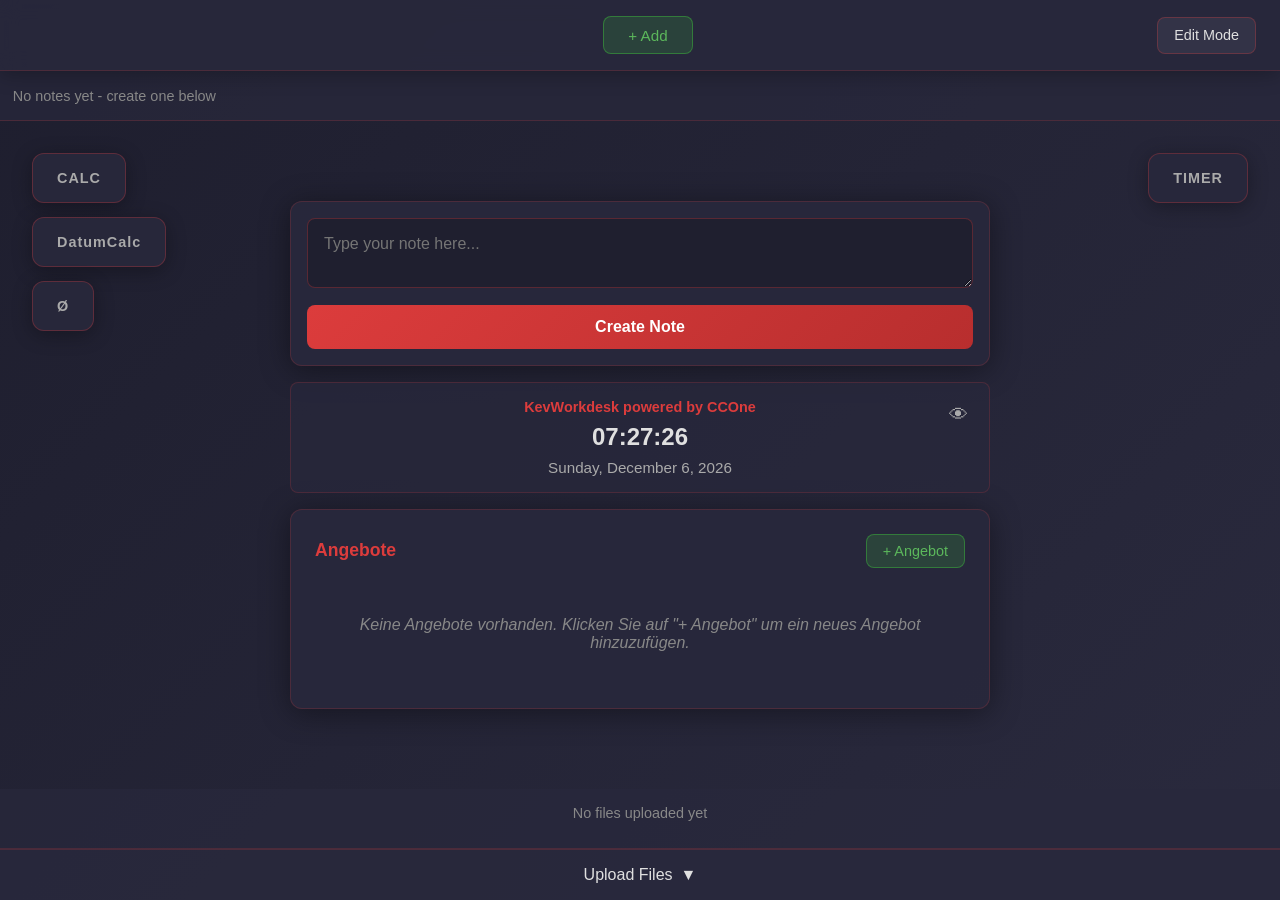
==== commit 9298c2b9: "Enhance: Optimize code structure for AI readability Major improvements for faster future development" ====
--- a/index.html
+++ b/index.html
@@ -103,17 +103,31 @@
         </div>
     </div>
 
-    <!-- JavaScript Modules -->
+    <!-- JavaScript Modules - Load order matters! -->
+    <!-- Config first -->
+    <script src="js/config.js"></script>
+
+    <!-- Core modules -->
     <script src="js/storage.js"></script>
     <script src="js/ui.js"></script>
+
+    <!-- Feature modules -->
     <script src="js/calculator.js"></script>
     <script src="js/dateCalculator.js"></script>
     <script src="js/averageCalculator.js"></script>
-    <script src="js/timer.js"></script>
+
+    <!-- Timer modules (notifications → core → ui) -->
+    <script src="js/timer-notifications.js"></script>
+    <script src="js/timer-core.js"></script>
+    <script src="js/timer-ui.js"></script>
+
+    <!-- Other features -->
     <script src="js/offers.js"></script>
     <script src="js/notes.js"></script>
     <script src="js/buttons.js"></script>
     <script src="js/files.js"></script>
+
+    <!-- Main init last -->
     <script src="js/main.js"></script>
 </body>
 </html>
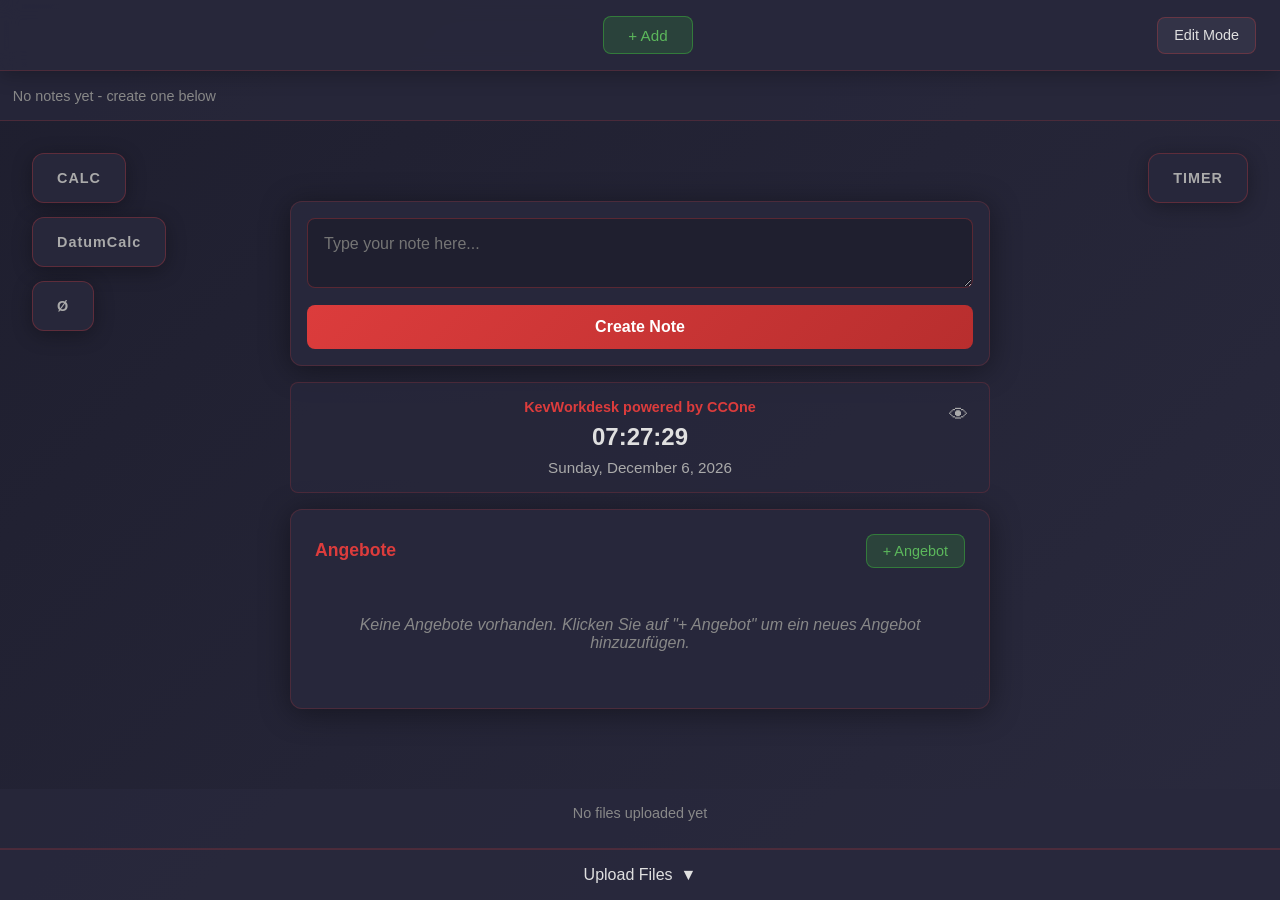
==== commit ce658514: "Feature: Complete T1, T2, T3 improvements T1: Enter key support already working T2: Calculator impro" ====
--- a/index.html
+++ b/index.html
@@ -25,6 +25,12 @@
         </div>
         <div class="content-wrapper">
             <div class="calculator-widget" id="calculator">
+                <div class="calc-header">
+                    <button class="calc-history-toggle" onclick="toggleCalcHistory()">📜 Verlauf</button>
+                </div>
+                <div class="calc-history" id="calcHistory" style="display:none;">
+                    <div class="calc-history-empty">Keine Rechnungen</div>
+                </div>
                 <div class="calc-display" id="calcDisplay">0</div>
                 <div class="calc-buttons">
                     <button class="calc-btn clear">C</button>
--- a/css/styles.css
+++ b/css/styles.css
@@ -264,6 +264,45 @@
         .calc-btn.operator { background: rgba(220, 60, 60, 0.2); color: #dc3c3c; }
         .calc-btn.equals { background: linear-gradient(135deg, #dc3c3c 0%, #b82e2e 100%); color: white; grid-column: span 2; }
         .calc-btn.clear { background: rgba(180, 50, 50, 0.2); color: #b43232; }
+        .calc-header {
+            display: flex;
+            justify-content: flex-end;
+            margin-bottom: 0.5rem;
+        }
+        .calc-history-toggle {
+            background: rgba(60, 60, 80, 0.6);
+            border: 1px solid rgba(220, 60, 60, 0.3);
+            color: #e0e0e0;
+            padding: 0.4rem 0.8rem;
+            border-radius: 6px;
+            cursor: pointer;
+            font-size: 0.85rem;
+            transition: all 0.2s;
+        }
+        .calc-history-toggle:hover { background: rgba(220, 60, 60, 0.2); }
+        .calc-history {
+            max-height: 150px;
+            overflow-y: auto;
+            background: rgba(30, 30, 45, 0.8);
+            border: 1px solid rgba(220, 60, 60, 0.3);
+            border-radius: 8px;
+            padding: 0.5rem;
+            margin-bottom: 0.5rem;
+        }
+        .calc-history-item {
+            padding: 0.4rem;
+            color: #aaa;
+            font-size: 0.9rem;
+            border-bottom: 1px solid rgba(220, 60, 60, 0.1);
+        }
+        .calc-history-item:last-child { border-bottom: none; }
+        .calc-history-empty {
+            padding: 0.4rem;
+            color: #666;
+            font-size: 0.9rem;
+            font-style: italic;
+            text-align: center;
+        }
         .input-section { width: 100%; max-width: 700px; }
         .input-container {
             background: rgba(40, 40, 60, 0.9);
@@ -378,6 +417,11 @@
         }
         body.edit-mode .add-offer-btn, .add-offer-btn.show-always { display: inline-block; }
         .add-offer-btn:hover { background: rgba(60, 180, 60, 0.3); transform: scale(1.05); }
+        #offersTableContainer {
+            max-height: 400px;
+            overflow-y: auto;
+            overflow-x: hidden;
+        }
         .offers-table {
             width: 100%;
             border-collapse: collapse;
@@ -476,6 +520,16 @@
             padding: 2rem;
             color: #888;
             font-style: italic;
+        }
+        .offer-link {
+            color: #5dade2;
+            text-decoration: none;
+            font-weight: 600;
+            transition: all 0.2s;
+        }
+        .offer-link:hover {
+            color: #dc3c3c;
+            text-decoration: underline;
         }
         .active-timers-display {
             position: fixed;
